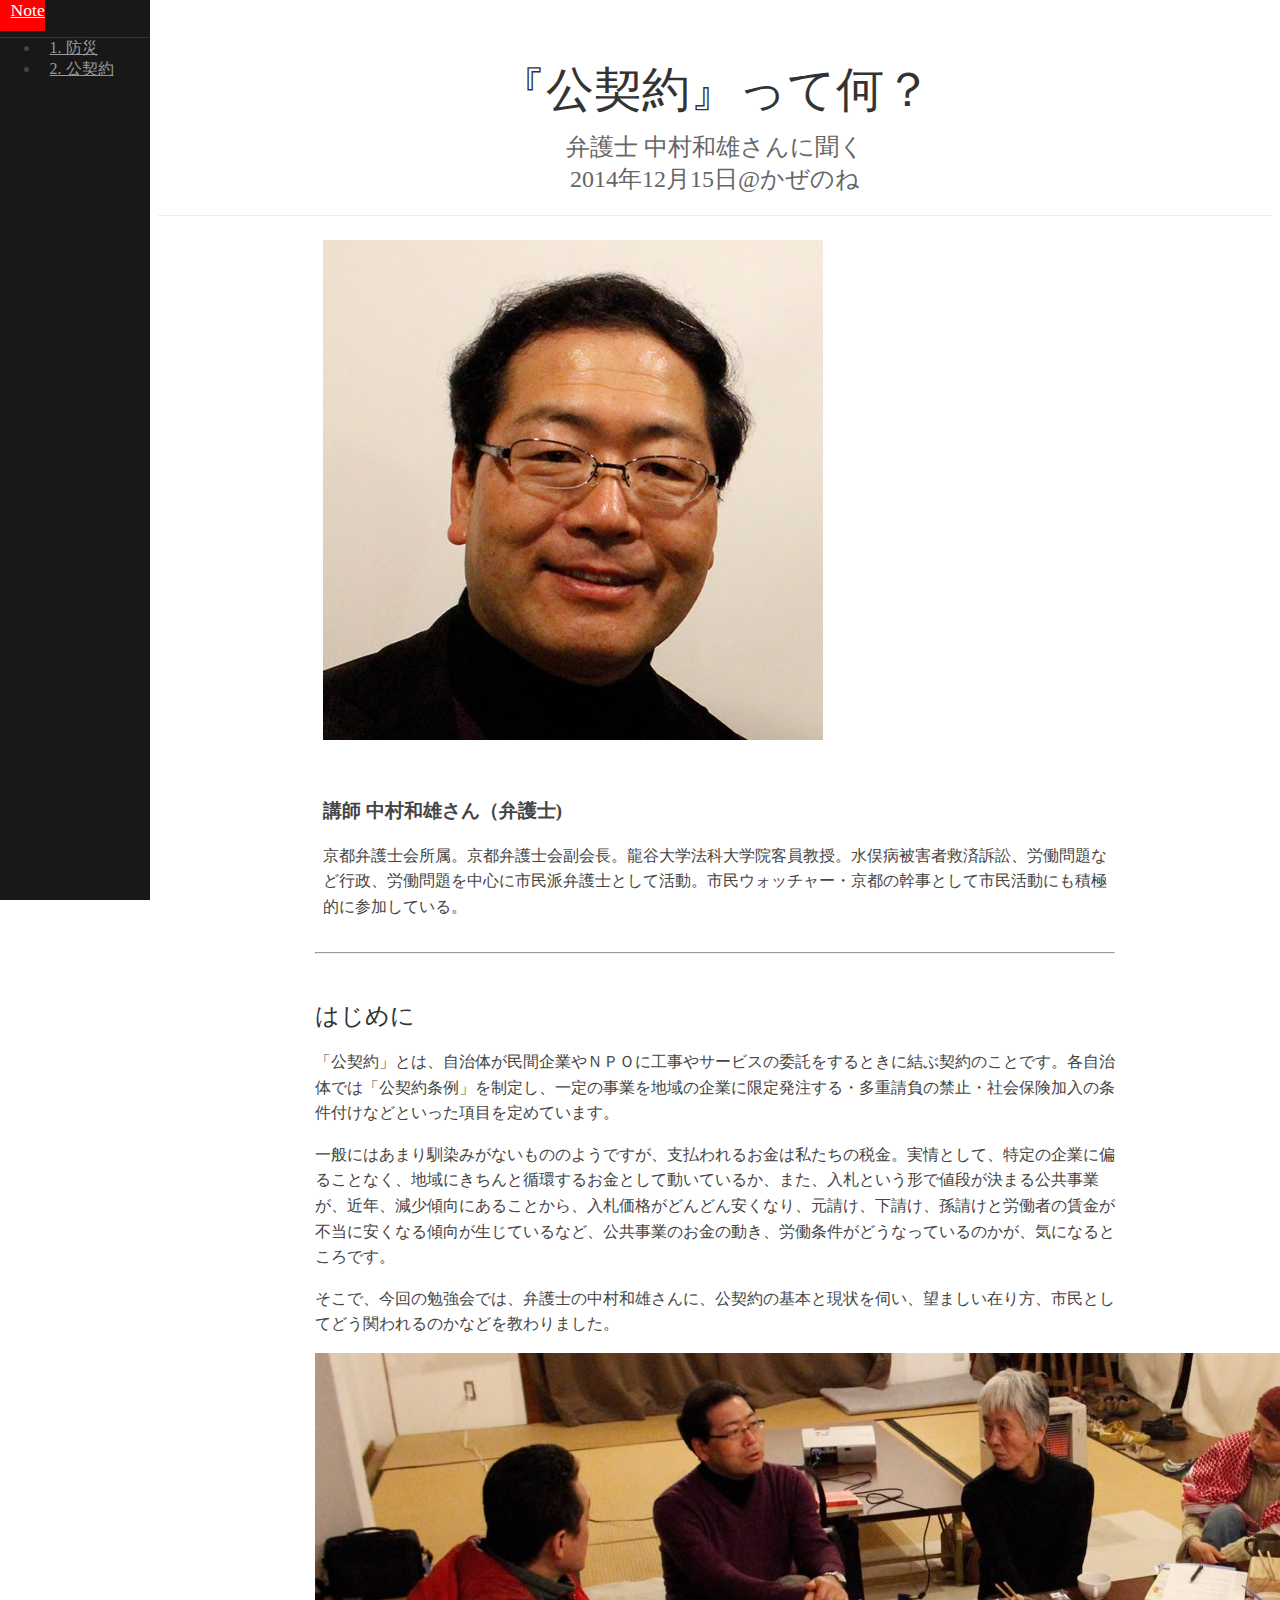
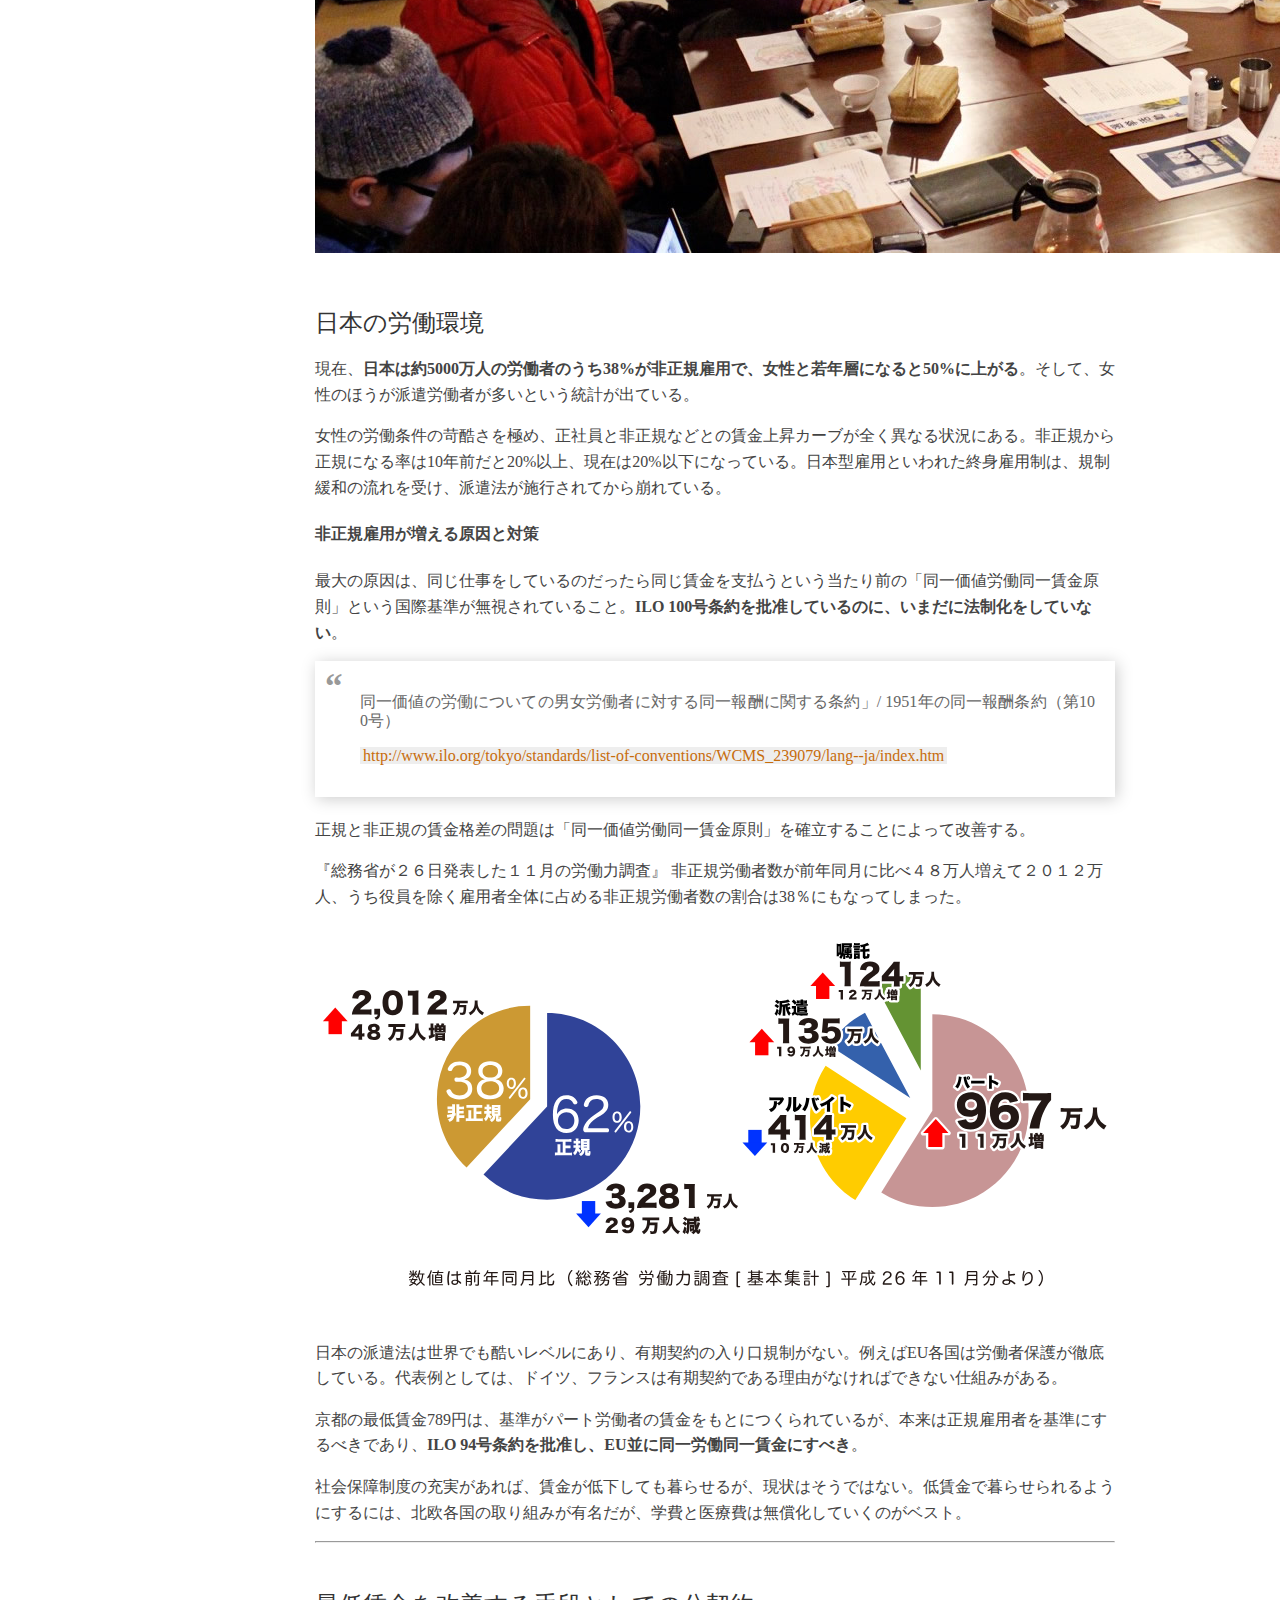
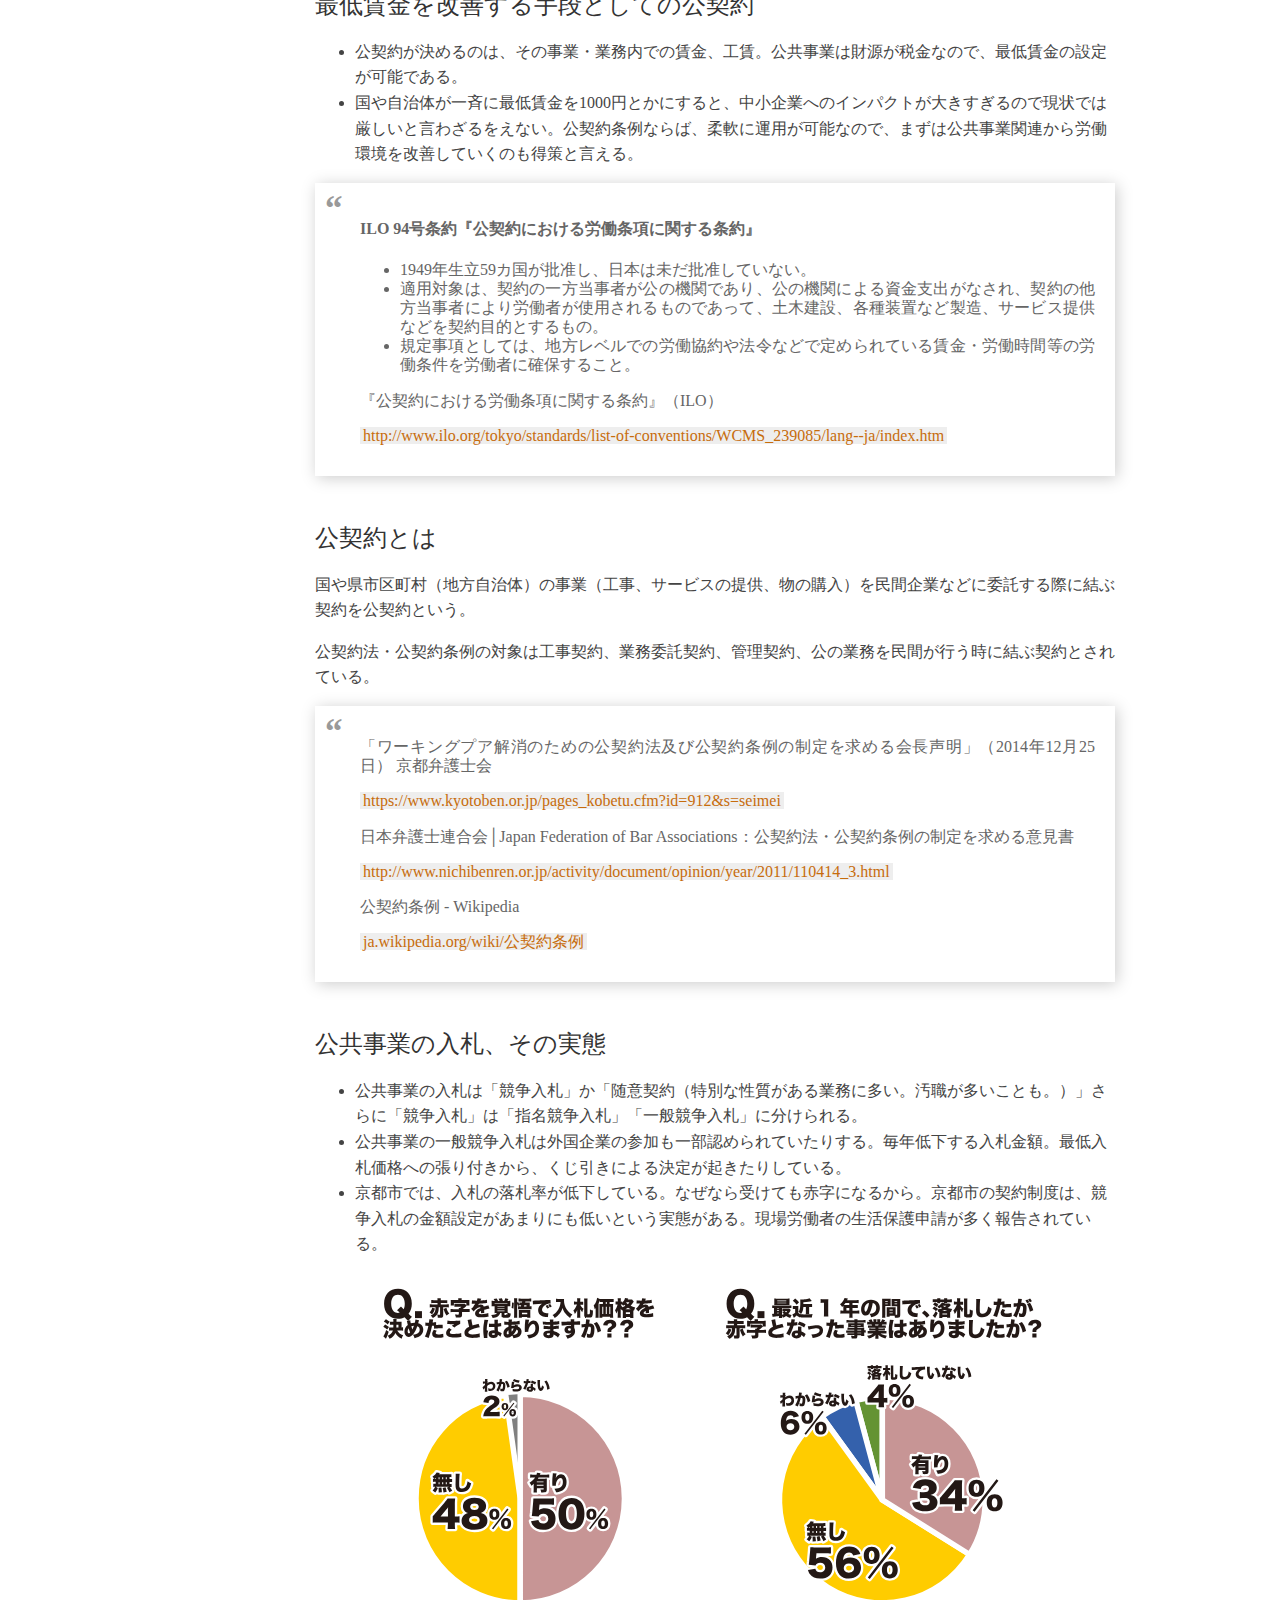
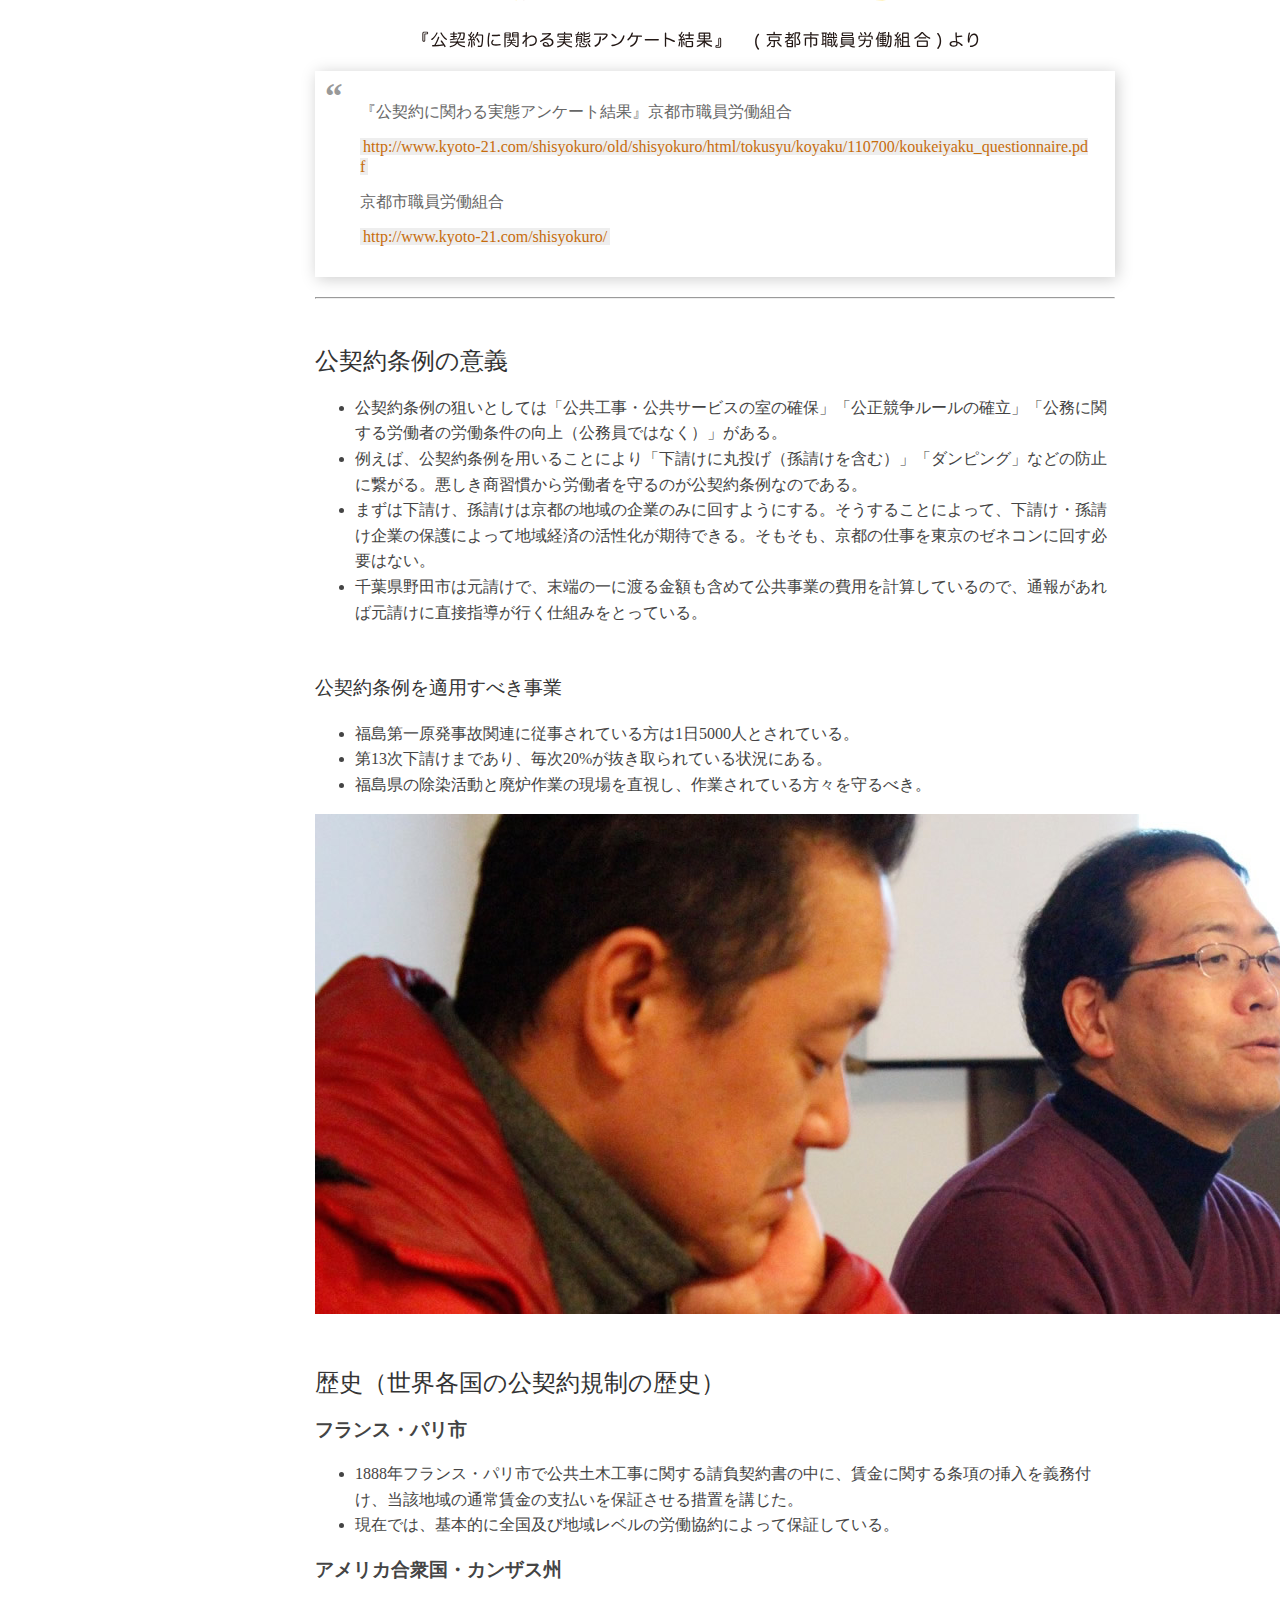
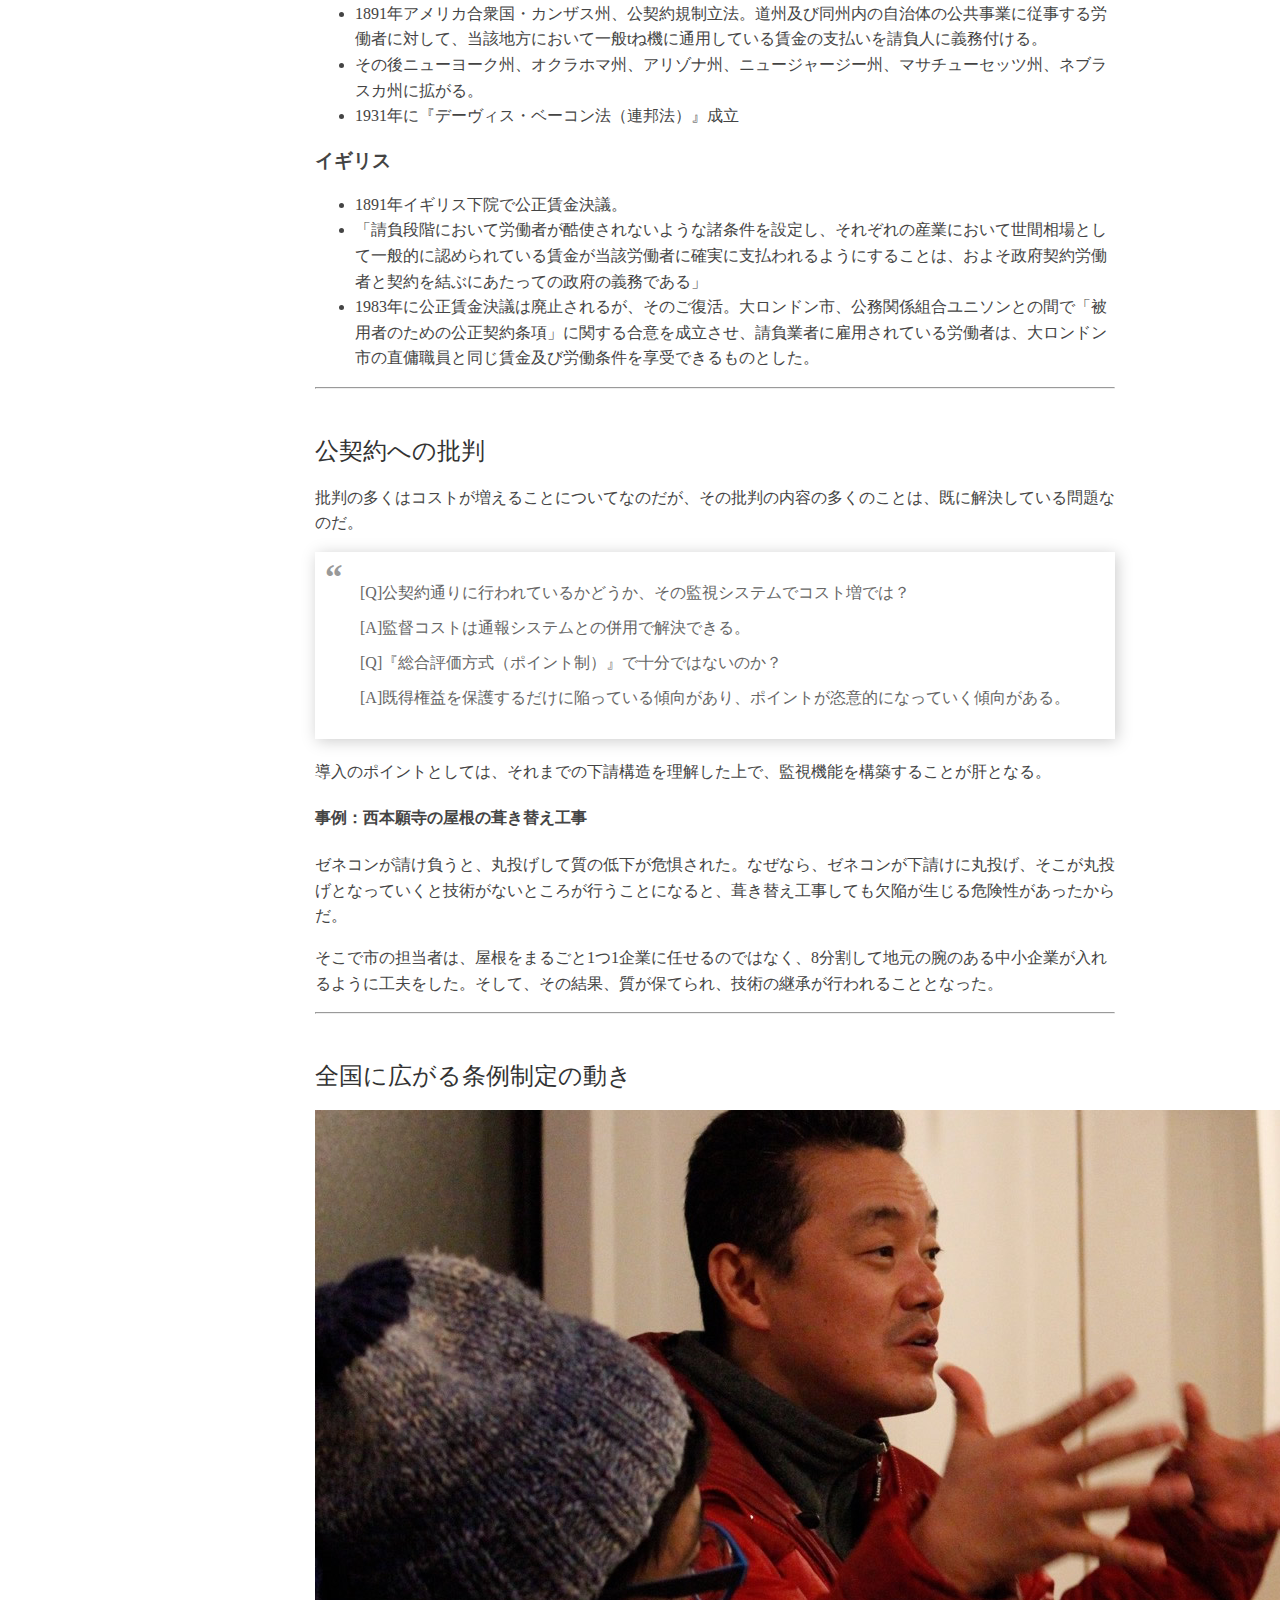
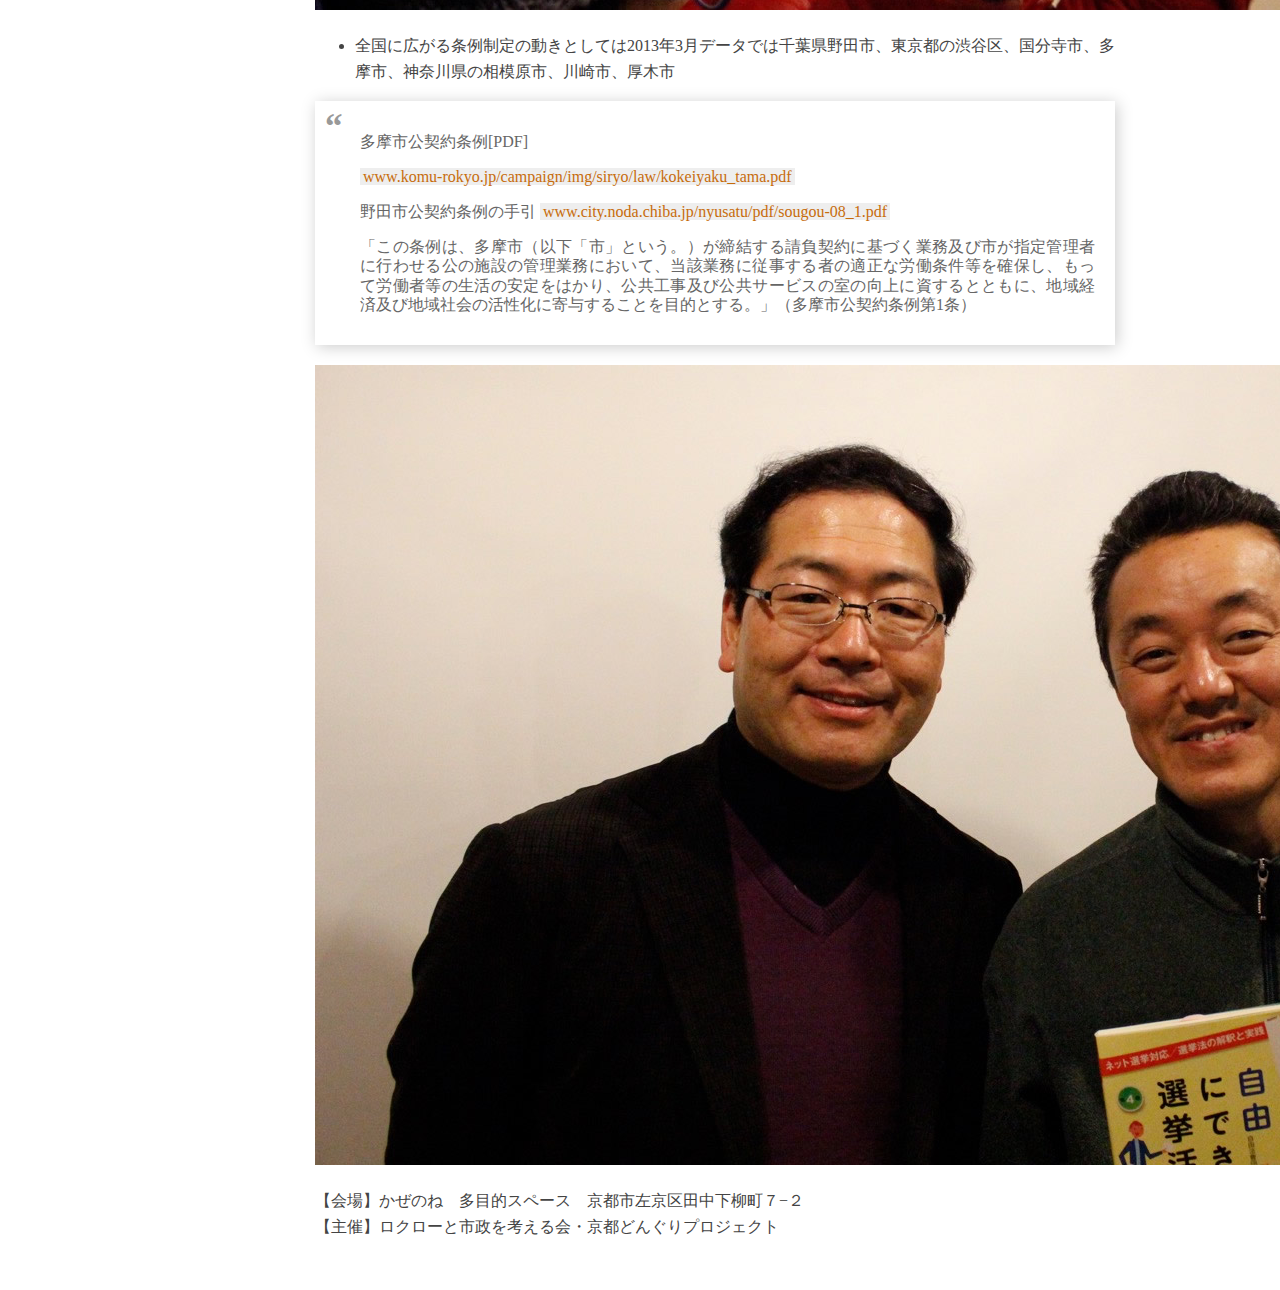
==== 9999999999999999999999999993333333333333333333333333333333333333333333333333333333333333333333333333333333333333333333333/0000000000000000000000000000000000000000000000000000000000000000000000000000000000000000000000000000000000000000000000000000/index.html @ 0624bd5e "ｆわおえいうとぉあｊふぇｋｌｗつ" ====
<!doctype html>
<html lang="en">
<head>
<meta charset="utf-8">
<meta name="viewport" content="width=device-width, initial-scale=1.0">
<meta name="robots" content="noindex,nofollow">
<meta name="keywords" content="公契約,中村和雄,かぜのね">
<meta name="description" content="今回の勉強会では、弁護士の中村和雄さんに、公契約の基本と現状を伺い、望ましい在り方、市民としてどう関われるのかなどを教わりました。">
<title>『公契約』って何？〜弁護士・中村和雄さんに聞く〜</title>
<link rel="stylesheet" href="http://yui.yahooapis.com/pure/0.5.0/pure-min.css">
<!--[if lte IE 8]>  
<link rel="stylesheet" href="css/layouts/side-menu-old-ie.css">
<![endif]-->
<!--[if gt IE 8]><!-->
<link rel="stylesheet" href="css/layouts/side-menu.css">
<!--<![endif]-->

</head>
<body>
<div id="layout">
<!-- Menu toggle -->
<a href="#menu" id="menuLink" class="menu-link">
<!-- Hamburger icon -->
<span></span>
</a>

<div id="menu">
<div class="pure-menu pure-menu-open">
<a class="pure-menu-heading" href="#">Note</a>

<ul>
<li><a href="#">1. 防災</a></li>
<li><a href="#">2. 公契約</a></li>
<!--                 
<li><a href="#">Services</a></li>
<li><a href="#">Contact</a></li>
<li class="menu-item-divided pure-menu-selected">
<a href="#">Home</a>
</li> -->

</ul>
</div>
</div>
<div id="main">
<div class="header">
<h1>『公契約』って何？</h1>
<h2>弁護士 中村和雄さんに聞く<br>
2014年12月15日@かぜのね </h2>
</div>

<div class="content">

<div class="pure-g">
<div class="pure-u-1-5">
<div class="l-box">
<p>
<img class="pure-img-responsive" src="1500/00.jpg" alt="講師 中村和雄さん（弁護士)">
</p>
</div>
</div>
<div class="pure-u-4-5">
<div class="l-box">
<h3>講師 中村和雄さん（弁護士)</h3>
<p>京都弁護士会所属。京都弁護士会副会長。龍谷大学法科大学院客員教授。水俣病被害者救済訴訟、労働問題など行政、労働問題を中心に市民派弁護士として活動。市民ウォッチャー・京都の幹事として市民活動にも積極的に参加している。</p>
</div>
</div>
</div>

<hr>
<!-- ====================================================== 
    はじめに
=========================================================== -->
<h2 class="content-subhead">はじめに</h2>

<p>「公契約」とは、自治体が民間企業やＮＰＯに工事やサービスの委託をするときに結ぶ契約のことです。各自治体では「公契約条例」を制定し、一定の事業を地域の企業に限定発注する・多重請負の禁止・社会保険加入の条件付けなどといった項目を定めています。</p>

<p>一般にはあまり馴染みがないもののようですが、支払われるお金は私たちの税金。実情として、特定の企業に偏ることなく、地域にきちんと循環するお金として動いているか、また、入札という形で値段が決まる公共事業が、近年、減少傾向にあることから、入札価格がどんどん安くなり、元請け、下請け、孫請けと労働者の賃金が不当に安くなる傾向が生じているなど、公共事業のお金の動き、労働条件がどうなっているのかが、気になるところです。</p>

<p>そこで、今回の勉強会では、弁護士の中村和雄さんに、公契約の基本と現状を伺い、望ましい在り方、市民としてどう関われるのかなどを教わりました。</p>

<!-- 画像 -->
<div class="pure-u-1">
<img class="pure-img" src="1500/09.jpg" alt="公契約の話">
</div>

<!-- ====================================================== 
    日本の労働環境
=========================================================== -->
<h2 class="content-subhead">日本の労働環境</h2>

<p>現在、<strong>日本は約5000万人の労働者のうち38%が非正規雇用で、女性と若年層になると50%に上がる</strong>。そして、女性のほうが派遣労働者が多いという統計が出ている。</p>

<p>女性の労働条件の苛酷さを極め、正社員と非正規などとの賃金上昇カーブが全く異なる状況にある。非正規から正規になる率は10年前だと20%以上、現在は20%以下になっている。日本型雇用といわれた終身雇用制は、規制緩和の流れを受け、派遣法が施行されてから崩れている。</p>

<h4>非正規雇用が増える原因と対策</h4>

<p>最大の原因は、同じ仕事をしているのだったら同じ賃金を支払うという当たり前の「同一価値労働同一賃金原則」という国際基準が無視されていること。<strong>ILO 100号条約を批准しているのに、いまだに法制化をしていない</strong>。</p>

<blockquote><p>同一価値の労働についての男女労働者に対する同一報酬に関する条約」/ 1951年の同一報酬条約（第100号）</p>

<p><a href="http://www.ilo.org/tokyo/standards/list-of-conventions/WCMS_239079/lang--ja/index.htm">http://www.ilo.org/tokyo/standards/list-of-conventions/WCMS_239079/lang--ja/index.htm</a></p></blockquote>

<p>正規と非正規の賃金格差の問題は「同一価値労働同一賃金原則」を確立することによって改善する。</p>

<p>『総務省が２６日発表した１１月の労働力調査』
非正規労働者数が前年同月に比べ４８万人増えて２０１２万人、うち役員を除く雇用者全体に占める非正規労働者数の割合は38％にもなってしまった。</p>

<div class="pure-u-1">
<img class="pure-img" src="graf.svg" alt="雇用統計">
</div>
<!-- <p>内訳</p>

<ul>
<li>パート ９６７万人（１１万人増）</li>
<li>アルバイト ４１４万人（１０万人減）</li>
<li>派遣社員 １３５万人（１９万人増）</li>
<li>契約社員 ２８９万人（１１万人増）</li>
<li>嘱託 １２４万人（１２万人増）</li>
</ul> -->

<p>日本の派遣法は世界でも酷いレベルにあり、有期契約の入り口規制がない。例えばEU各国は労働者保護が徹底している。代表例としては、ドイツ、フランスは有期契約である理由がなければできない仕組みがある。</p>

<p>京都の最低賃金789円は、基準がパート労働者の賃金をもとにつくられているが、本来は正規雇用者を基準にするべきであり、<strong>ILO 94号条約を批准し、EU並に同一労働同一賃金にすべき</strong>。</p>

<p>社会保障制度の充実があれば、賃金が低下しても暮らせるが、現状はそうではない。低賃金で暮らせられるようにするには、北欧各国の取り組みが有名だが、学費と医療費は無償化していくのがベスト。</p>

<hr />
<!-- ====================================================== 
    最低賃金を改善する手段としての公契約
=========================================================== -->
<h2 class="content-subhead">最低賃金を改善する手段としての公契約</h2>
<ul>
<li>公契約が決めるのは、その事業・業務内での賃金、工賃。公共事業は財源が税金なので、最低賃金の設定が可能である。</li>
<li>国や自治体が一斉に最低賃金を1000円とかにすると、中小企業へのインパクトが大きすぎるので現状では厳しいと言わざるをえない。公契約条例ならば、柔軟に運用が可能なので、まずは公共事業関連から労働環境を改善していくのも得策と言える。</li>
</ul>

<blockquote><h4>ILO 94号条約『公契約における労働条項に関する条約』</h4>

<ul>
<li>1949年生立59カ国が批准し、日本は未だ批准していない。</li>
<li>適用対象は、契約の一方当事者が公の機関であり、公の機関による資金支出がなされ、契約の他方当事者により労働者が使用されるものであって、土木建設、各種装置など製造、サービス提供などを契約目的とするもの。</li>
<li>規定事項としては、地方レベルでの労働協約や法令などで定められている賃金・労働時間等の労働条件を労働者に確保すること。</li>
</ul>

<p>『公契約における労働条項に関する条約』（ILO）</p>

<p><a href="http://www.ilo.org/tokyo/standards/list-of-conventions/WCMS_239085/lang--ja/index.htm">http://www.ilo.org/tokyo/standards/list-of-conventions/WCMS_239085/lang--ja/index.htm</a></p></blockquote>

<!-- 
<div class="pure-u-1">
<img class="pure-img" src="1500/05.jpg" alt="公契約の話">
</div> -->

<!-- ====================================================== 
    公契約とは
=========================================================== -->
<h2 class="content-subhead">公契約とは</h2>

<p>国や県市区町村（地方自治体）の事業（工事、サービスの提供、物の購入）を民間企業などに委託する際に結ぶ契約を公契約という。</p>

<p>公契約法・公契約条例の対象は工事契約、業務委託契約、管理契約、公の業務を民間が行う時に結ぶ契約とされている。</p>

<blockquote><p>「ワーキングプア解消のための公契約法及び公契約条例の制定を求める会長声明」（2014年12月25日） 京都弁護士会</p>

<p><a href="https://www.kyotoben.or.jp/pages_kobetu.cfm?id=912&amp;s=seimei">https://www.kyotoben.or.jp/pages_kobetu.cfm?id=912&amp;s=seimei</a></p>

<p>日本弁護士連合会│Japan Federation of Bar Associations：公契約法・公契約条例の制定を求める意見書</p>

<p><a href="http://www.nichibenren.or.jp/activity/document/opinion/year/2011/110414_3.html">http://www.nichibenren.or.jp/activity/document/opinion/year/2011/110414_3.html</a></p>

<p>公契約条例 - Wikipedia</p>

<p><a href="ja.wikipedia.org/wiki/%E5%85%AC%E5%A5%91%E7%B4%84%E6%9D%A1%E4%BE%8B">ja.wikipedia.org/wiki/公契約条例</a></p></blockquote>

<!-- ====================================================== 
    公共事業の入札、その実態
=========================================================== -->
<h2 class="content-subhead">公共事業の入札、その実態</h2>

<ul>
<li>公共事業の入札は「競争入札」か「随意契約（特別な性質がある業務に多い。汚職が多いことも。）」さらに「競争入札」は「指名競争入札」「一般競争入札」に分けられる。</li>
<li>公共事業の一般競争入札は外国企業の参加も一部認められていたりする。毎年低下する入札金額。最低入札価格への張り付きから、くじ引きによる決定が起きたりしている。</li>
<li>京都市では、入札の落札率が低下している。なぜなら受けても赤字になるから。京都市の契約制度は、競争入札の金額設定があまりにも低いという実態がある。現場労働者の生活保護申請が多く報告されている。</li>
</ul>

<div class="pure-u-1">
<img class="pure-img" src="enquete.svg" alt="『公契約に関わる実態アンケート結果』京都市職員労働組合">
</div>

<blockquote><p>『公契約に関わる実態アンケート結果』京都市職員労働組合</p>

<p><a href="http://www.kyoto-21.com/shisyokuro/old/shisyokuro/html/tokusyu/koyaku/110700/koukeiyaku_questionnaire.pdf">http://www.kyoto-21.com/shisyokuro/old/shisyokuro/html/tokusyu/koyaku/110700/koukeiyaku_questionnaire.pdf</a></p>

<p>京都市職員労働組合</p>

<p><a href="http://www.kyoto-21.com/shisyokuro/">http://www.kyoto-21.com/shisyokuro/</a></p></blockquote>
<hr>

<!-- ====================================================== 
    公契約条例の意義
=========================================================== -->
<h2 class="content-subhead">公契約条例の意義</h2>

<ul>
<li>公契約条例の狙いとしては「公共工事・公共サービスの室の確保」「公正競争ルールの確立」「公務に関する労働者の労働条件の向上（公務員ではなく）」がある。</li>
<li>例えば、公契約条例を用いることにより「下請けに丸投げ（孫請けを含む）」「ダンピング」などの防止に繋がる。悪しき商習慣から労働者を守るのが公契約条例なのである。</li>
<li>まずは下請け、孫請けは京都の地域の企業のみに回すようにする。そうすることによって、下請け・孫請け企業の保護によって地域経済の活性化が期待できる。そもそも、京都の仕事を東京のゼネコンに回す必要はない。</li>
<li>千葉県野田市は元請けで、末端の一に渡る金額も含めて公共事業の費用を計算しているので、通報があれば元請けに直接指導が行く仕組みをとっている。</li>
</ul>

<!-- 画像 -->
<!-- <div class="pure-u-1">
<img class="pure-img" src="1500/07.jpg" alt="公契約の話">
</div> -->

<!-- ====================================================== 
    公契約条例を適用すべき事業
=========================================================== -->
<h3 class="content-subhead">公契約条例を適用すべき事業</h3>
<ul>
<li>福島第一原発事故関連に従事されている方は1日5000人とされている。</li>
<li>第13次下請けまであり、毎次20%が抜き取られている状況にある。</li>
<li>福島県の除染活動と廃炉作業の現場を直視し、作業されている方々を守るべき。</li>
</ul>


<!-- 画像 -->
<div class="pure-u-1">
<img class="pure-img" src="1500/06.jpg" alt="公契約の話">
</div>

<!-- ====================================================== 
    歴史（世界各国の公契約規制の歴史）
=========================================================== -->
<h2 class="content-subhead">歴史（世界各国の公契約規制の歴史）</h2>

<h3>フランス・パリ市</h3>

<ul>
<li>1888年フランス・パリ市で公共土木工事に関する請負契約書の中に、賃金に関する条項の挿入を義務付け、当該地域の通常賃金の支払いを保証させる措置を講じた。</li>
<li>現在では、基本的に全国及び地域レベルの労働協約によって保証している。</li>
</ul>


<h3>アメリカ合衆国・カンザス州</h3>

<ul>
<li>1891年アメリカ合衆国・カンザス州、公契約規制立法。道州及び同州内の自治体の公共事業に従事する労働者に対して、当該地方において一般tね機に通用している賃金の支払いを請負人に義務付ける。</li>
<li>その後ニューヨーク州、オクラホマ州、アリゾナ州、ニュージャージー州、マサチューセッツ州、ネブラスカ州に拡がる。</li>
<li>1931年に『デーヴィス・ベーコン法（連邦法）』成立</li>
</ul>


<h3>イギリス</h3>

<ul>
<li>1891年イギリス下院で公正賃金決議。</li>
<li>「請負段階において労働者が酷使されないような諸条件を設定し、それぞれの産業において世間相場として一般的に認められている賃金が当該労働者に確実に支払われるようにすることは、およそ政府契約労働者と契約を結ぶにあたっての政府の義務である」</li>
<li>1983年に公正賃金決議は廃止されるが、そのご復活。大ロンドン市、公務関係組合ユニソンとの間で「被用者のための公正契約条項」に関する合意を成立させ、請負業者に雇用されている労働者は、大ロンドン市の直傭職員と同じ賃金及び労働条件を享受できるものとした。</li>
</ul>


<hr>

<!-- ====================================================== 
    公契約への批判
=========================================================== -->
<h2 class="content-subhead">公契約への批判</h2>
<p>批判の多くはコストが増えることについてなのだが、その批判の内容の多くのことは、既に解決している問題なのだ。</p>

<blockquote><p>[Q]公契約通りに行われているかどうか、その監視システムでコスト増では？</p>
<p>[A]監督コストは通報システムとの併用で解決できる。</p>

<p>[Q]『総合評価方式（ポイント制）』で十分ではないのか？</p>
<p>[A]既得権益を保護するだけに陥っている傾向があり、ポイントが恣意的になっていく傾向がある。</p></blockquote>

<p>導入のポイントとしては、それまでの下請構造を理解した上で、監視機能を構築することが肝となる。</p>

<h4>事例：西本願寺の屋根の葺き替え工事</h4>

<p>ゼネコンが請け負うと、丸投げして質の低下が危惧された。なぜなら、ゼネコンが下請けに丸投げ、そこが丸投げとなっていくと技術がないところが行うことになると、葺き替え工事しても欠陥が生じる危険性があったからだ。</p>

<p>そこで市の担当者は、屋根をまるごと1つ1企業に任せるのではなく、8分割して地元の腕のある中小企業が入れるように工夫をした。そして、その結果、質が保てられ、技術の継承が行われることとなった。</p>

<hr>

<!-- ====================================================== 
    全国に広がる条例制定の動き
=========================================================== -->
<h2 class="content-subhead">全国に広がる条例制定の動き</h2>

<!-- 画像 -->
<div class="pure-u-1">
<img class="pure-img" src="1500/08.jpg" alt="公契約の話">
</div>

<ul>
<li>全国に広がる条例制定の動きとしては2013年3月データでは千葉県野田市、東京都の渋谷区、国分寺市、多摩市、神奈川県の相模原市、川崎市、厚木市</li>
</ul>

<blockquote><p>多摩市公契約条例[PDF]</p>

<p><a href="www.komu-rokyo.jp/campaign/img/siryo/law/kokeiyaku_tama.pdf">www.komu-rokyo.jp/campaign/img/siryo/law/kokeiyaku_tama.pdf</a></p>

<p>野田市公契約条例の手引
<a href="www.city.noda.chiba.jp/nyusatu/pdf/sougou-08_1.pdf">www.city.noda.chiba.jp/nyusatu/pdf/sougou-08_1.pdf</a></p>

<p>「この条例は、多摩市（以下「市」という。）が締結する請負契約に基づく業務及び市が指定管理者に行わせる公の施設の管理業務において、当該業務に従事する者の適正な労働条件等を確保し、もって労働者等の生活の安定をはかり、公共工事及び公共サービスの室の向上に資するとともに、地域経済及び地域社会の活性化に寄与することを目的とする。」（多摩市公契約条例第1条）</p></blockquote>


<!-- 画像 -->
<div class="pure-u-1">
<img class="pure-img" src="1500/11.jpg" alt="公契約の話">
</div>

<p>
【会場】かぜのね　多目的スペース　京都市左京区田中下柳町７−２<br>
【主催】ロクローと市政を考える会・京都どんぐりプロジェクト
</p>

</div>
<!-- <div class="pure-g">
<div class="pure-u-1-4">
<img class="pure-img-responsive" src="http://farm3.staticflickr.com/2875/9069037713_1752f5daeb.jpg" alt="Peyto Lake">
</div>
<div class="pure-u-1-4">
<img class="pure-img-responsive" src="http://farm3.staticflickr.com/2813/9069585985_80da8db54f.jpg" alt="Train">
</div>
<div class="pure-u-1-4">
<img class="pure-img-responsive" src="http://farm6.staticflickr.com/5456/9121446012_c1640e42d0.jpg" alt="T-Shirt Store">
</div>
<div class="pure-u-1-4">
<img class="pure-img-responsive" src="http://farm8.staticflickr.com/7357/9086701425_fda3024927.jpg" alt="Mountain">
</div>
</div> -->


<div id="map"></div>

</div>
</div>
<script src="js/ui.js"></script>
</body>
</html>
---- 9999999999999999999999999993333333333333333333333333333333333333333333333333333333333333333333333333333333333333333333333/0000000000000000000000000000000000000000000000000000000000000000000000000000000000000000000000000000000000000000000000000000/css/layouts/side-menu-old-ie.css ----
body {
    color: #777;
}

.pure-img-responsive {
    max-width: 100%;
    height: auto;
}

/*
Add transition to containers so they can push in and out.
*/

#layout,
#menu,
.menu-link {
    -webkit-transition: all 0.2s ease-out;
    -moz-transition: all 0.2s ease-out;
    -ms-transition: all 0.2s ease-out;
    -o-transition: all 0.2s ease-out;
    transition: all 0.2s ease-out;
}

/*
This is the parent `<div>` that contains the menu and the content area.
*/

#layout {
    position: relative;
    padding-left: 0;
}

#layout.active {
    position: relative;
    left: 150px;
}

#layout.active #menu {
    left: 150px;
    width: 150px;
}

#layout.active .menu-link {
    left: 150px;
}

/*
The content `<div>` is where all your content goes.
*/

.content {
    margin: 0 auto;
    padding: 0 2em;
    max-width: 800px;
    margin-bottom: 50px;
    line-height: 1.6em;
}

.header {
    margin: 0;
    color: #333;
    text-align: center;
    padding: 2.5em 2em 0;
    border-bottom: 1px solid #eee;
}

.header h1 {
    margin: 0.2em 0;
    font-size: 3em;
    font-weight: 300;
}

.header h2 {
    font-weight: 300;
    color: #ccc;
    padding: 0;
    margin-top: 0;
}

.content-subhead {
    margin: 50px 0 20px 0;
    font-weight: 300;
    color: #888;
}

/*
The `#menu` `<div>` is the parent `<div>` that contains the `.pure-menu` that
appears on the left side of the page.
*/

#menu {
    margin-left: -150px;
    /* "#menu" width */
    width: 150px;
    position: fixed;
    top: 0;
    left: 0;
    bottom: 0;
    z-index: 1000;
    /* so the menu or its navicon stays above all content */
    background: #191818;
    overflow-y: auto;
    -webkit-overflow-scrolling: touch;
}

/*
    All anchors inside the menu should be styled like this.
    */

#menu a {
    color: #999;
    border: none;
    padding: 0.6em 0 0.6em 0.6em;
}

/*
    Remove all background/borders, since we are applying them to #menu.
    */

#menu .pure-menu,
#menu .pure-menu ul {
    border: none;
    background: transparent;
}

/*
    Add that light border to separate items into groups.
    */

#menu .pure-menu ul,
#menu .pure-menu .menu-item-divided {
    border-top: 1px solid #333;
}

/*
        Change color of the anchor links on hover/focus.
        */

#menu .pure-menu li a:hover,
#menu .pure-menu li a:focus {
    background: #333;
}

/*
    This styles the selected menu item `<li>`.
    */

#menu .pure-menu-selected,
#menu .pure-menu-heading {
    background: #1f8dd6;
}

/*
        This styles a link within a selected menu item `<li>`.
        */

#menu .pure-menu-selected a {
    color: #fff;
}

/*
    This styles the menu heading.
    */

#menu .pure-menu-heading {
    font-size: 110%;
    color: #fff;
    margin: 0;
}

/* -- Dynamic Button For Responsive Menu -------------------------------------*/

/*
The button to open/close the Menu is custom-made and not part of Pure. Here's
how it works:
*/

/*
`.menu-link` represents the responsive menu toggle that shows/hides on
small screens.
*/

.menu-link {
    position: fixed;
    display: block;
    /* show this only on small screens */
    top: 0;
    left: 0;
    /* "#menu width" */
    background: #000;
    background: rgba(0,0,0,0.7);
    font-size: 10px;
    /* change this value to increase/decrease button size */
    z-index: 10;
    width: 2em;
    height: auto;
    padding: 2.1em 1.6em;
}

.menu-link:hover,
.menu-link:focus {
    background: #000;
}

.menu-link span {
    position: relative;
    display: block;
}

.menu-link span,
.menu-link span:before,
.menu-link span:after {
    background-color: #fff;
    width: 100%;
    height: 0.2em;
}

.menu-link span:before,
.menu-link span:after {
    position: absolute;
    margin-top: -0.6em;
    content: " ";
}

.menu-link span:after {
    margin-top: 0.6em;
}

/* -- Responsive Styles (Media Queries) ------------------------------------- */

/*
Hides the menu at `48em`, but modify this based on your app's needs.
*/

.header,
.content {
    padding-left: 2em;
    padding-right: 2em;
}

#layout {
    padding-left: 150px;
    /* left col width "#menu" */
    left: 0;
}

#menu {
    left: 150px;
}

.menu-link {
    position: fixed;
    left: 150px;
    display: none;
}

#layout.active .menu-link {
    left: 150px;
}
---- 9999999999999999999999999993333333333333333333333333333333333333333333333333333333333333333333333333333333333333333333333/0000000000000000000000000000000000000000000000000000000000000000000000000000000000000000000000000000000000000000000000000000/css/layouts/side-menu.css ----
body {
    color: #444;
}

.pure-img-responsive {
    max-width: 100%;
    height: auto;
}

/*
Add transition to containers so they can push in and out.
*/
#layout,
#menu,
.menu-link {
    -webkit-transition: all 0.2s ease-out;
    -moz-transition: all 0.2s ease-out;
    -ms-transition: all 0.2s ease-out;
    -o-transition: all 0.2s ease-out;
    transition: all 0.2s ease-out;
}

/*
This is the parent `<div>` that contains the menu and the content area.
*/
#layout {
    position: relative;
    padding-left: 0;
}
    #layout.active {
        position: relative;
        left: 150px;
    }
        #layout.active #menu {
            left: 150px;
            width: 150px;
        }

        #layout.active .menu-link {
            left: 150px;
        }
/*
The content `<div>` is where all your content goes.
*/
.content {
    margin: 0 auto;
    padding: 0 2em;
    max-width: 800px;
    margin-bottom: 50px;
    line-height: 1.6em;
}

.header {
     margin: 0;
     color: #333;
     text-align: center;
     padding: 2.5em 2em 0;
     border-bottom: 1px solid #eee;
 }
    .header h1 {
        margin: 0.2em 0;
        font-size: 3em;
        font-weight: 300;
    }
     .header h2 {
        font-weight: 300;
        color: #666;
        padding: 0;
        margin-top: 0;
    }

.content-subhead {
    margin: 50px 0 20px 0;
    font-weight: 300;
    color: #333;
}



/*
The `#menu` `<div>` is the parent `<div>` that contains the `.pure-menu` that
appears on the left side of the page.
*/

#menu {
    margin-left: -150px; /* "#menu" width */
    width: 150px;
    position: fixed;
    top: 0;
    left: 0;
    bottom: 0;
    z-index: 1000; /* so the menu or its navicon stays above all content */
    background: #191818;
    overflow-y: auto;
    -webkit-overflow-scrolling: touch;
}
    /*
    All anchors inside the menu should be styled like this.
    */
    #menu a {
        color: #999;
        border: none;
        padding: 0.6em 0 0.6em 0.6em;
    }

    /*
    Remove all background/borders, since we are applying them to #menu.
    */
     #menu .pure-menu,
     #menu .pure-menu ul {
        border: none;
        background: transparent;
    }

    /*
    Add that light border to separate items into groups.
    */
    #menu .pure-menu ul,
    #menu .pure-menu .menu-item-divided {
        border-top: 1px solid #333;
    }
        /*
        Change color of the anchor links on hover/focus.
        */
        #menu .pure-menu li a:hover,
        #menu .pure-menu li a:focus {
            background: #333;
        }

    /*
    This styles the selected menu item `<li>`.
    */
    #menu .pure-menu-selected,
    #menu .pure-menu-heading {
        background: red;
    }
        /*
        This styles a link within a selected menu item `<li>`.
        */
        #menu .pure-menu-selected a {
            color: #fff;
        }

    /*
    This styles the menu heading.
    */
    #menu .pure-menu-heading {
        font-size: 110%;
        color: #fff;
        margin: 0;
    }

/* -- Dynamic Button For Responsive Menu -------------------------------------*/

/*
The button to open/close the Menu is custom-made and not part of Pure. Here's
how it works:
*/

/*
`.menu-link` represents the responsive menu toggle that shows/hides on
small screens.
*/
.menu-link {
    position: fixed;
    display: block; /* show this only on small screens */
    top: 0;
    left: 0; /* "#menu width" */
    background: #000;
    background: rgba(0,0,0,0.7);
    font-size: 10px; /* change this value to increase/decrease button size */
    z-index: 10;
    width: 2em;
    height: auto;
    padding: 2.1em 1.6em;
}

    .menu-link:hover,
    .menu-link:focus {
        background: #000;
    }

    .menu-link span {
        position: relative;
        display: block;
    }

    .menu-link span,
    .menu-link span:before,
    .menu-link span:after {
        background-color: #fff;
        width: 100%;
        height: 0.2em;
    }

        .menu-link span:before,
        .menu-link span:after {
            position: absolute;
            margin-top: -0.6em;
            content: " ";
        }

        .menu-link span:after {
            margin-top: 0.6em;
        }

    .content .content-quote {
        font-family: "Georgia", serif;
        color: #666;
        font-style: italic;
        line-height: 1.8;
        border-left: 5px solid #ddd;
        padding-left: 1.5em;
        font-size: 130%
    }
/* -- Responsive Styles (Media Queries) ------------------------------------- */

/*
Hides the menu at `48em`, but modify this based on your app's needs.
*/
@media (min-width: 48em) {

    .header,
    .content {
        padding-left: 2em;
        padding-right: 2em;
    }

    #layout {
        padding-left: 150px; /* left col width "#menu" */
        left: 0;
    }
    #menu {
        left: 150px;
    }

    .menu-link {
        position: fixed;
        left: 150px;
        display: none;
    }

    #layout.active .menu-link {
        left: 150px;
    }
}

.l-box{
  padding: .5em;
}
blockquote{
  display:block;
  background: #fff;
  padding: 15px 20px 15px 45px;
  margin: 0 0 20px;
  position: relative;
  word-break: break-all;
  
  /*Font*/
  font-family: Georgia, serif;
  font-size: 16px;
  line-height: 1.2;
  color: #666;
  text-align: justify;
  
  /*Borders - (Optional)*/
/*  border-left: 5px solid #c76c0c;
  border-right: 2px solid #c76c0c;*/
  
  /*Box Shadow - (Optional)*/
  -moz-box-shadow: 2px 2px 15px #ccc;
  -webkit-box-shadow: 2px 2px 15px #ccc;
  box-shadow: 2px 2px 15px #ccc;
}

blockquote::before{
  content: "\201C"; /*Unicode for Left Double Quote*/
  
  /*Font*/
  font-family: Georgia, serif;
  font-size: 35px;
  font-weight: bold;
  color: #999;
  
  /*Positioning*/
  position: absolute;
  left: 10px;
  top:5px;
}

blockquote::after{
  /*Reset to make sure*/
  content: "";
}

blockquote a{
  text-decoration: none;
  background: #eee;
  cursor: pointer;
  padding: 0 3px;
  color: #c76c0c;
}

blockquote a:hover{
 color: #666;
}

blockquote em{
  font-style: italic;
}
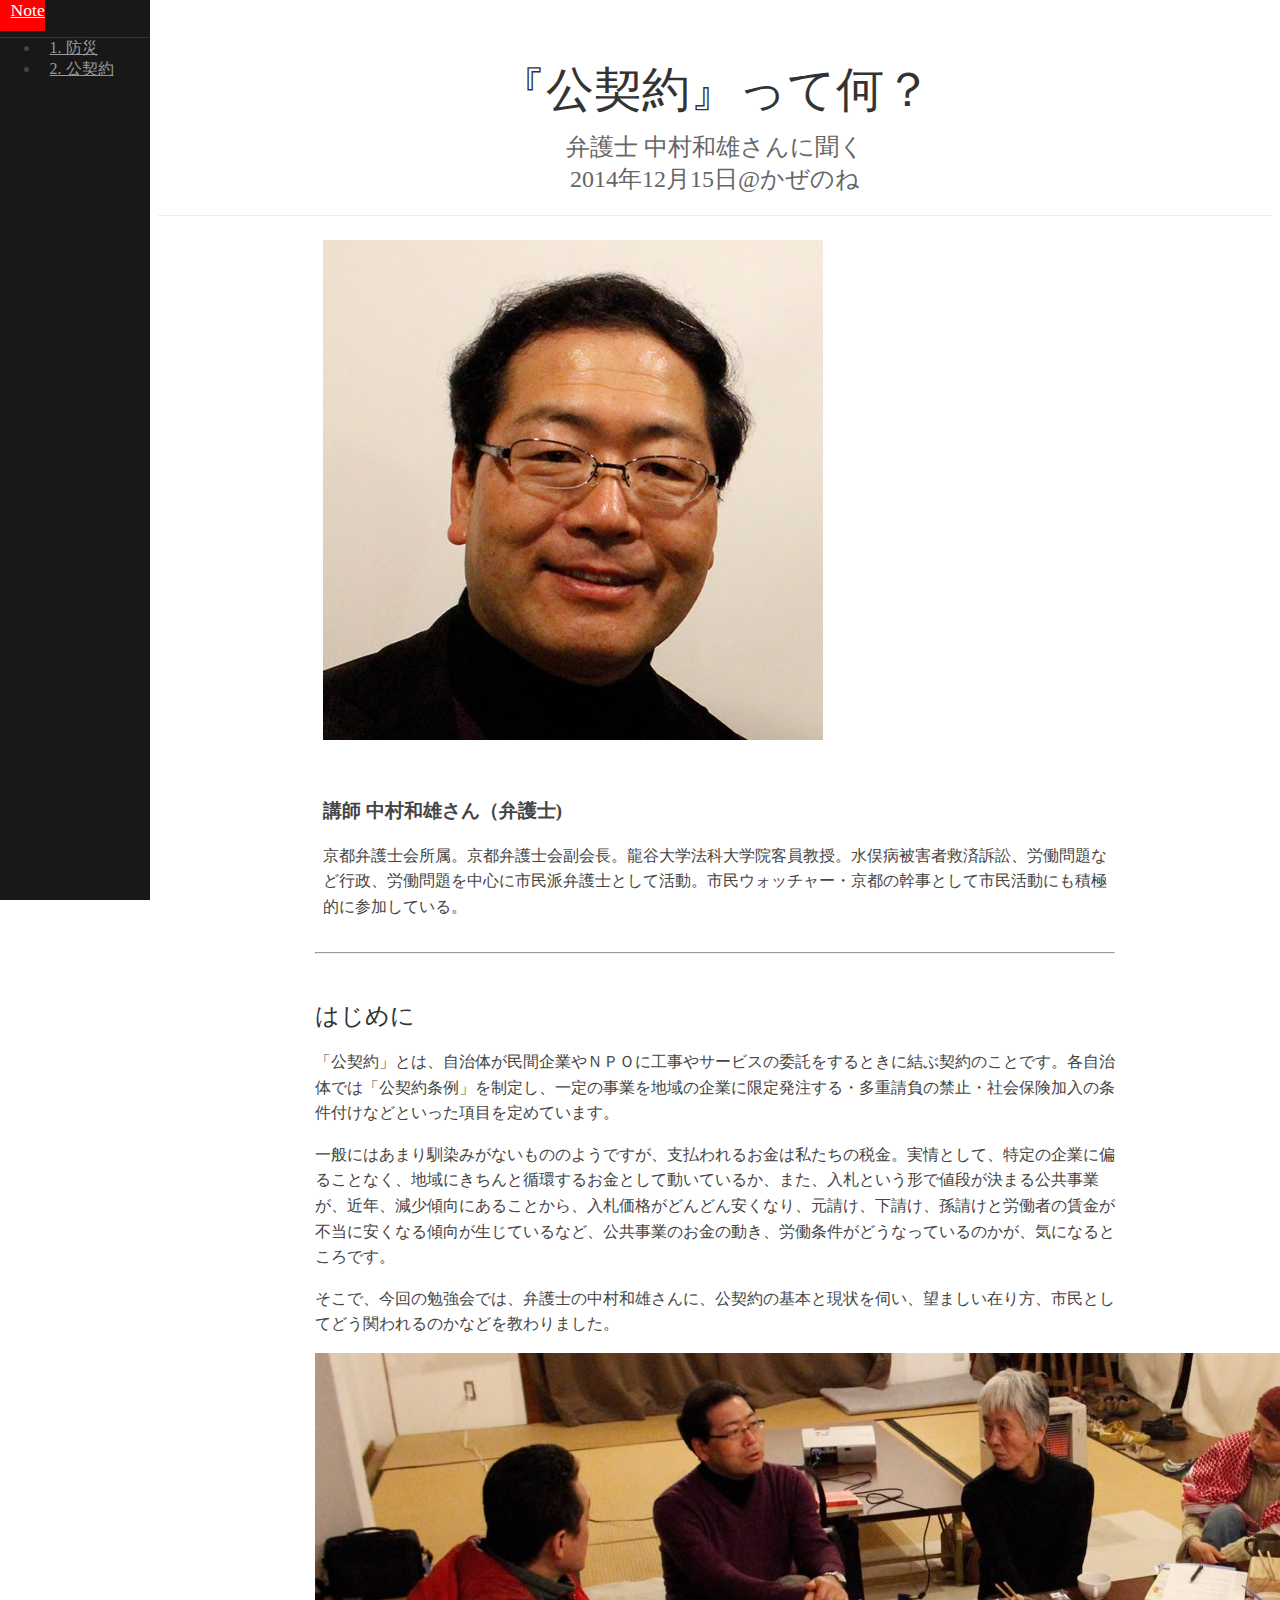
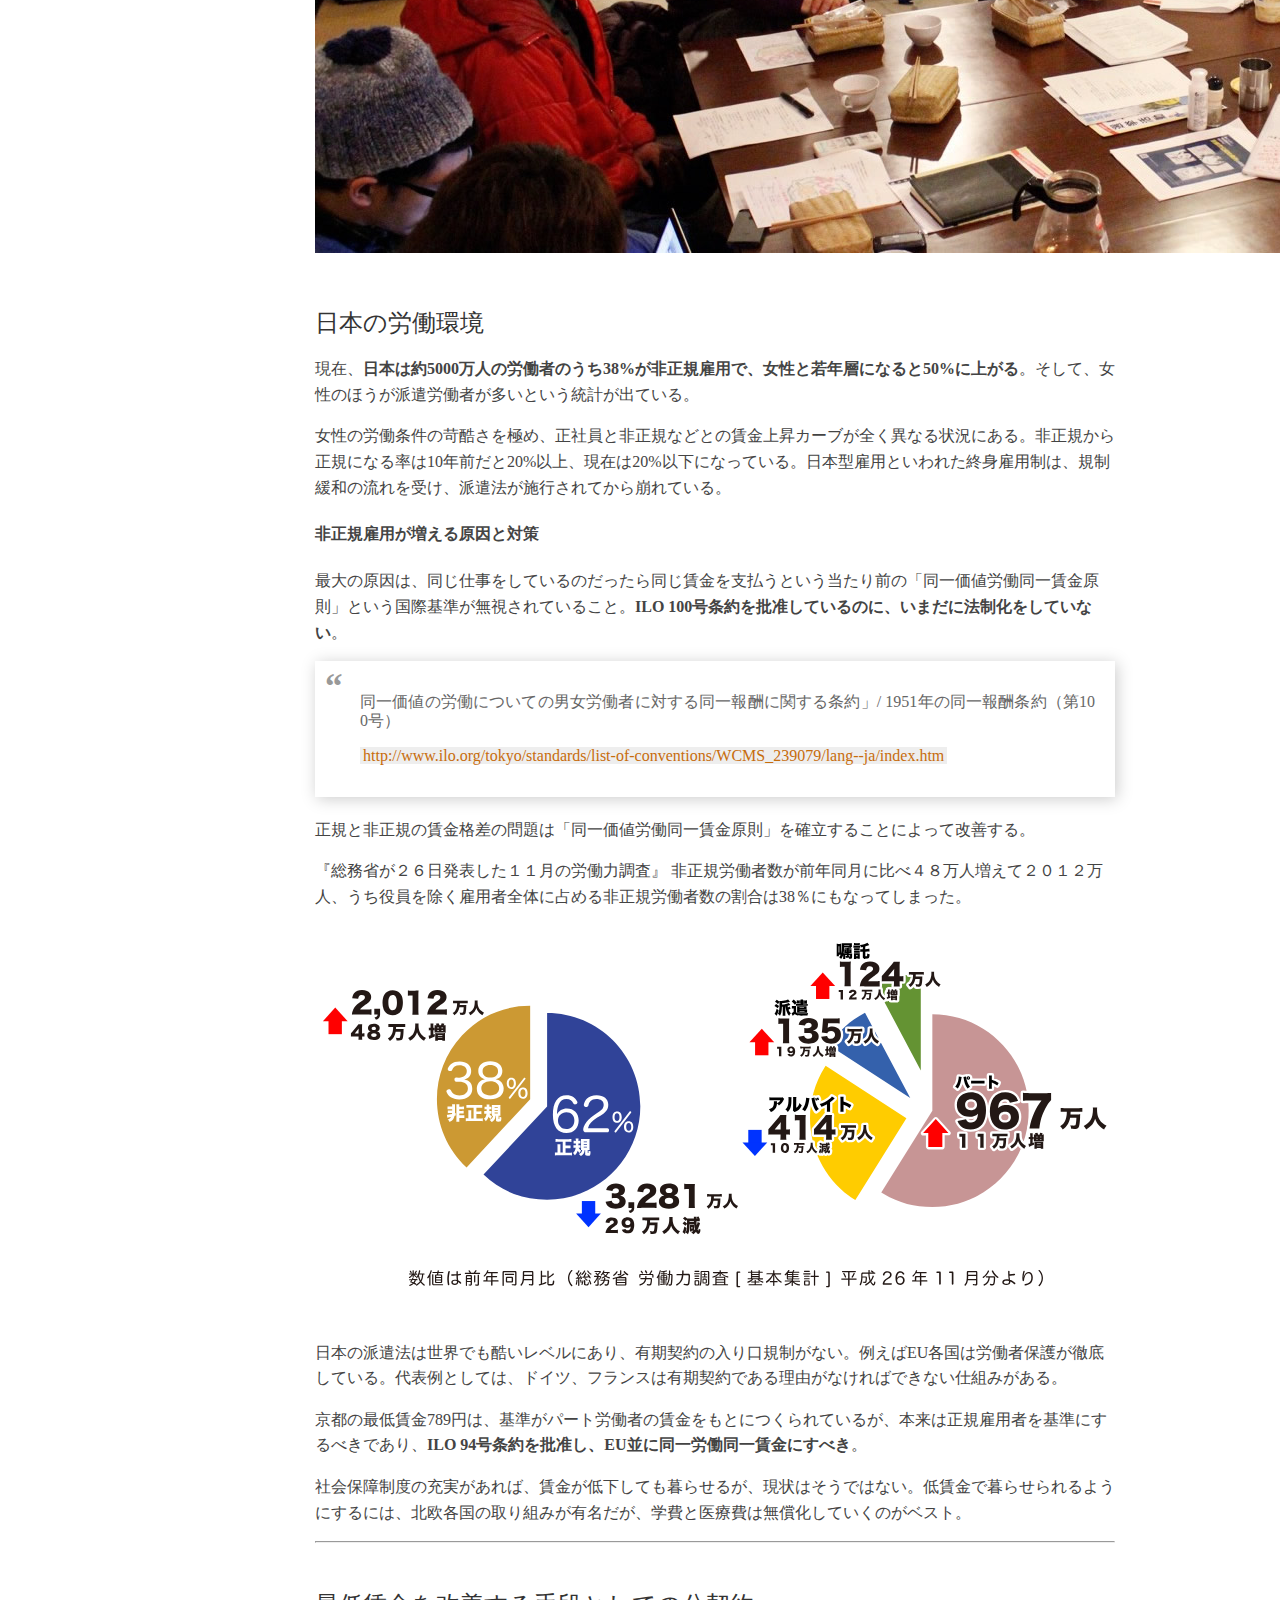
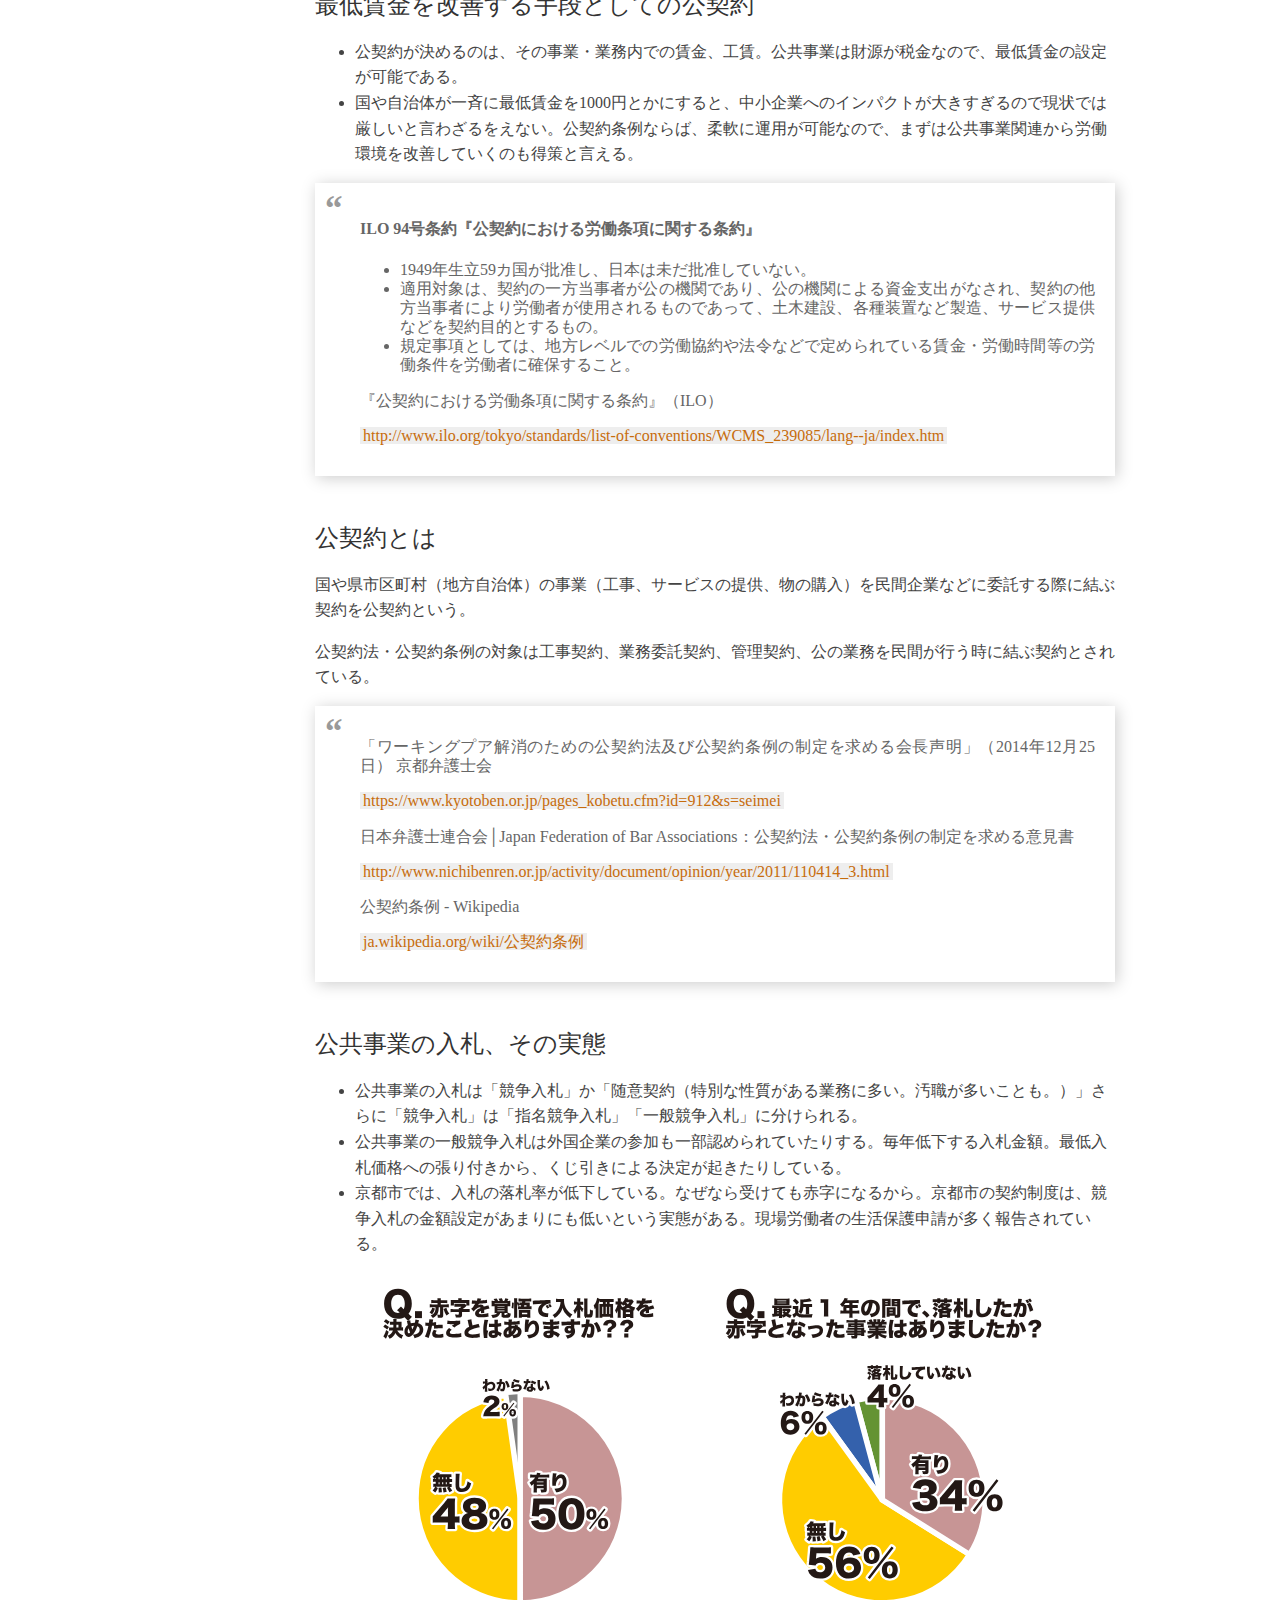
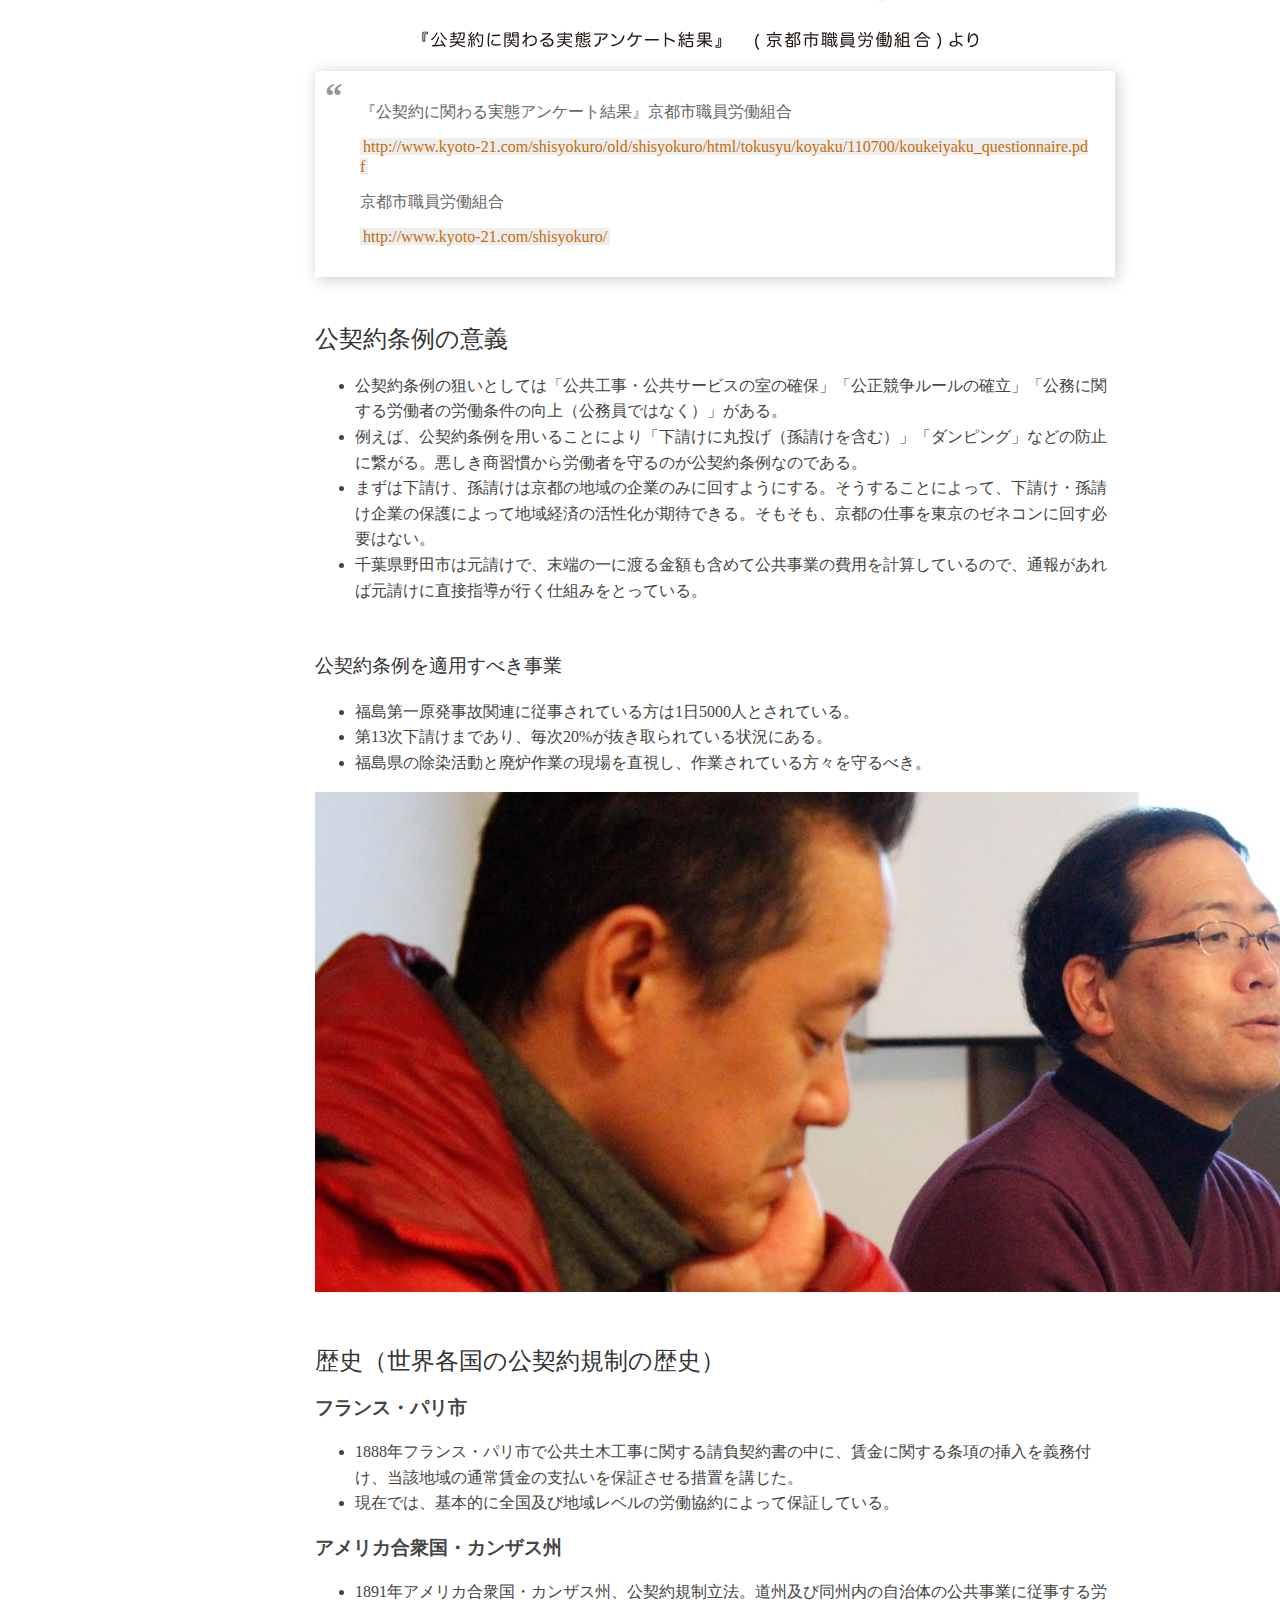
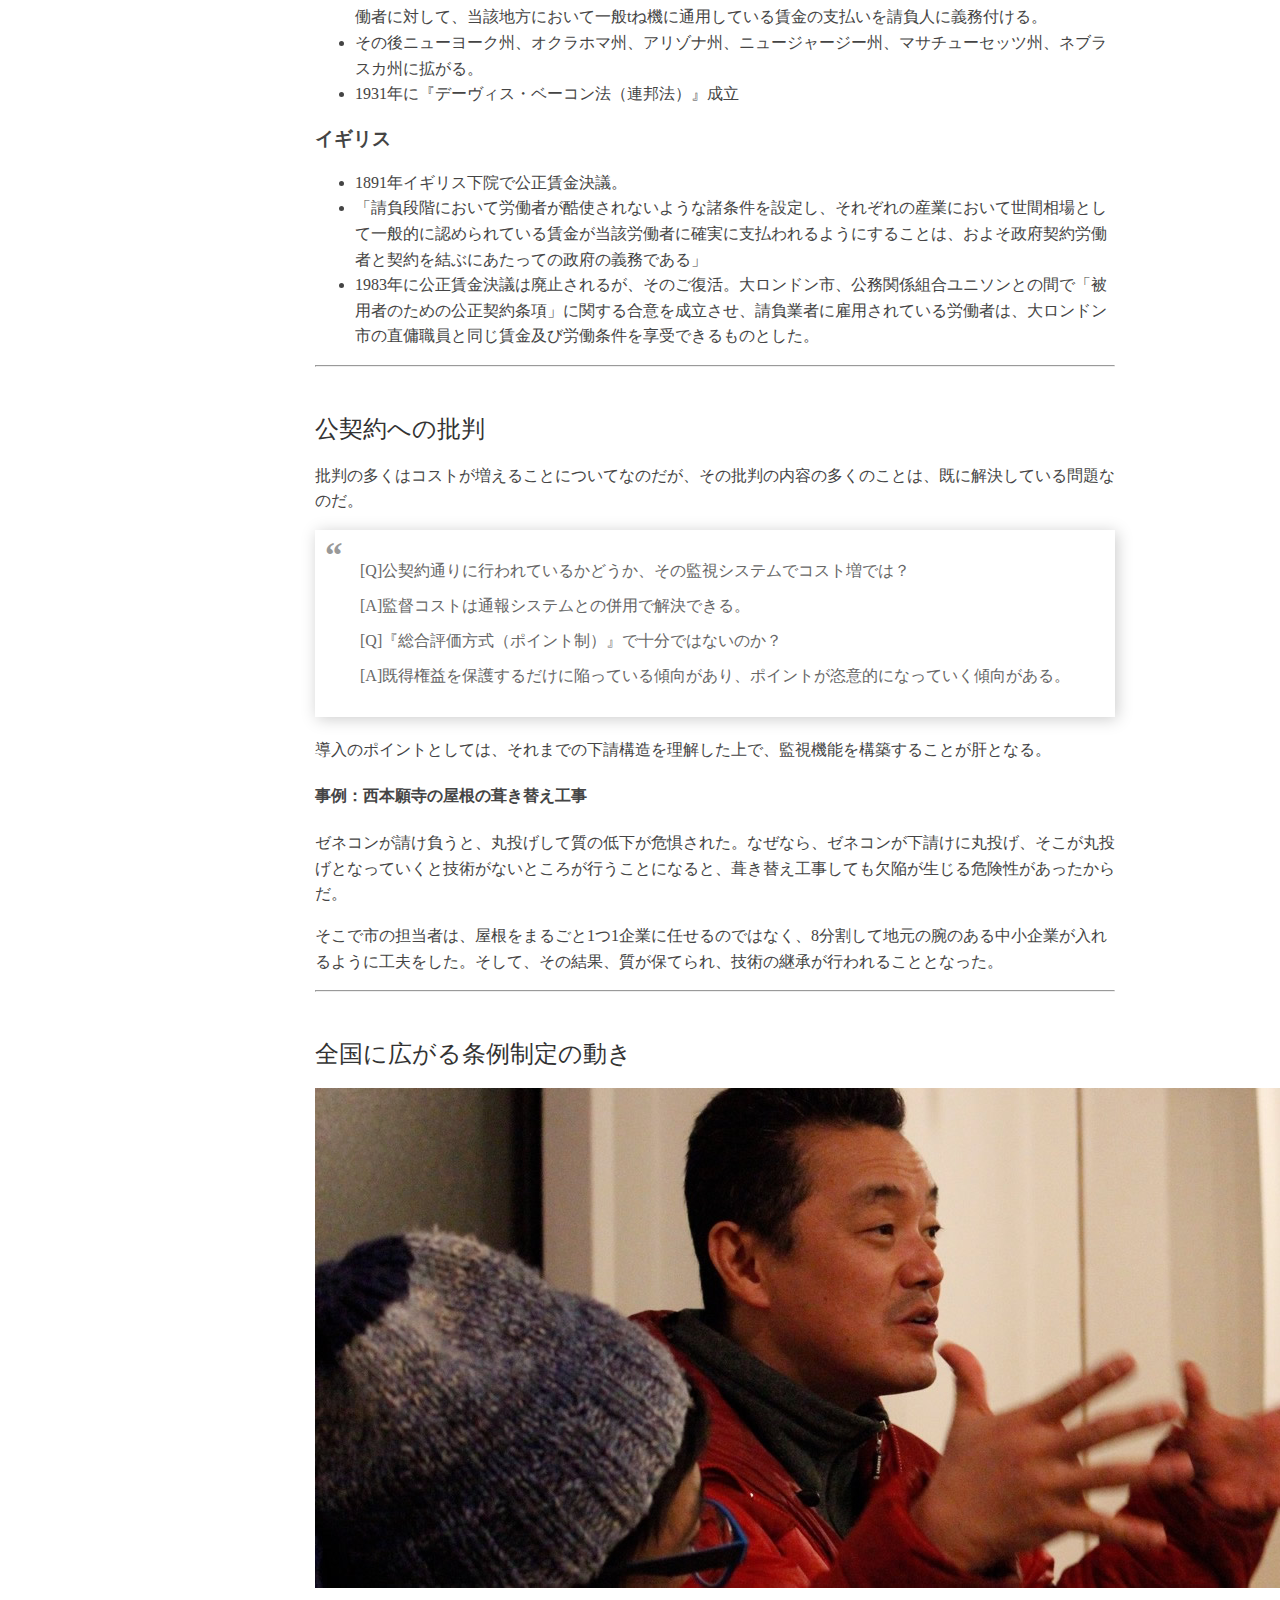
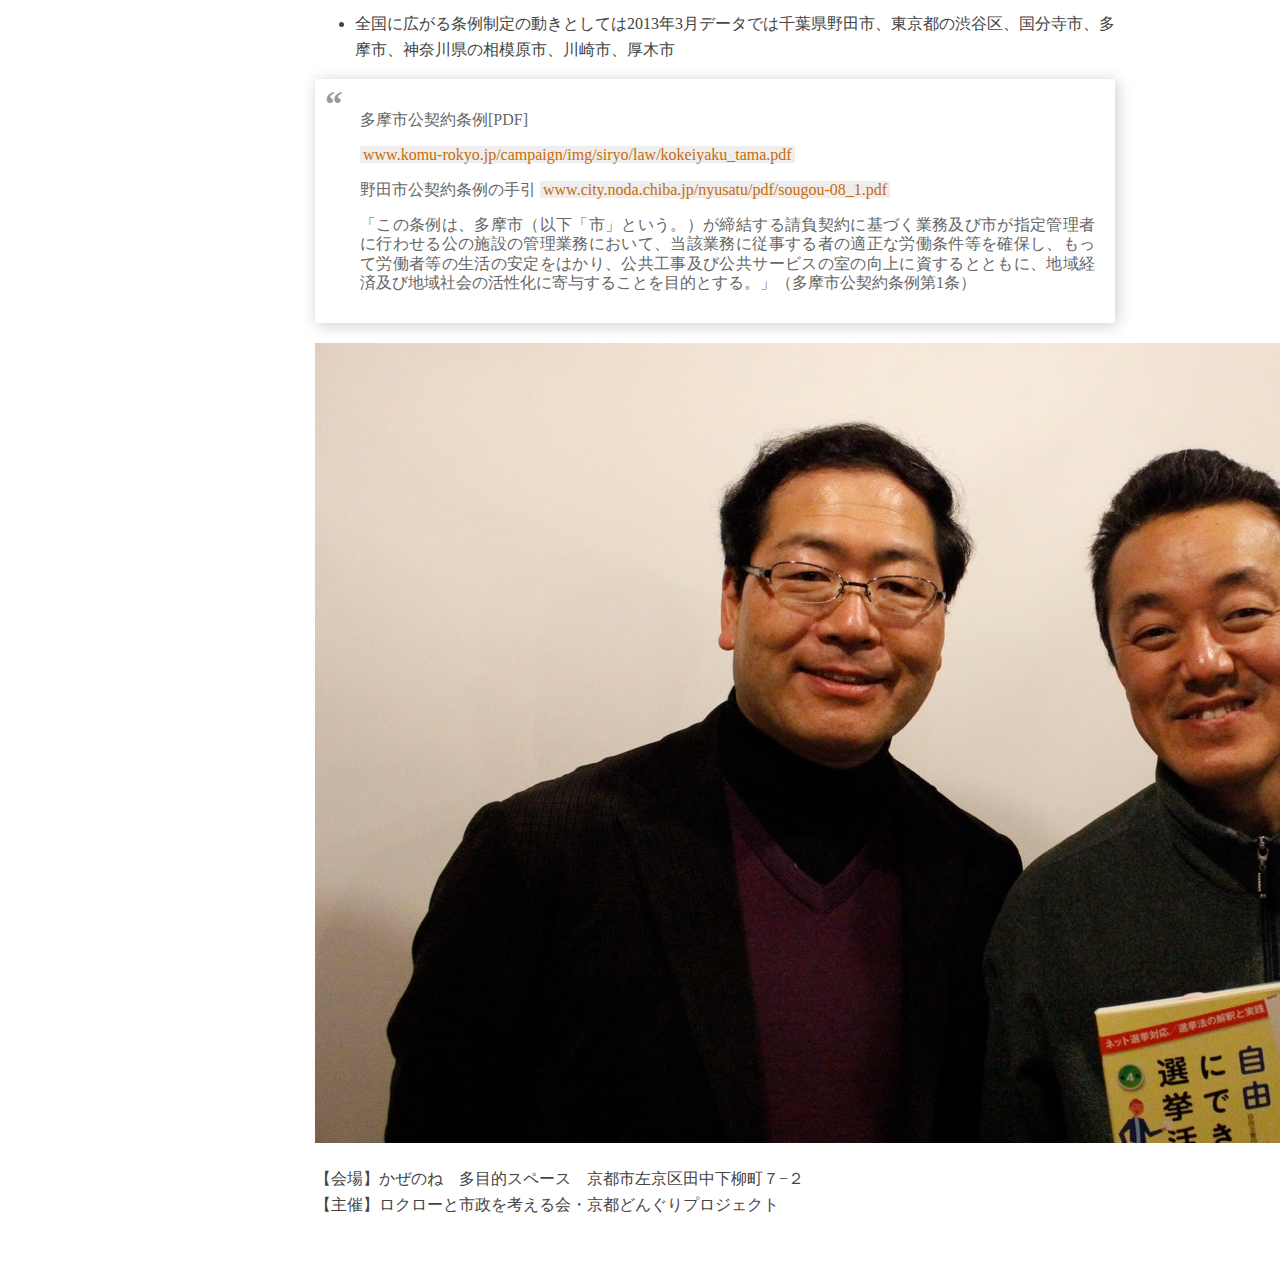
==== commit b01e73bb: "ふぁさ" ====
--- a/9999999999999999999999999993333333333333333333333333333333333333333333333333333333333333333333333333333333333333333333333/0000000000000000000000000000000000000000000000000000000000000000000000000000000000000000000000000000000000000000000000000000/index.html
+++ b/9999999999999999999999999993333333333333333333333333333333333333333333333333333333333333333333333333333333333333333333333/0000000000000000000000000000000000000000000000000000000000000000000000000000000000000000000000000000000000000000000000000000/index.html
@@ -194,7 +194,6 @@
 <p>京都市職員労働組合</p>
 
 <p><a href="http://www.kyoto-21.com/shisyokuro/">http://www.kyoto-21.com/shisyokuro/</a></p></blockquote>
-<hr>
 
 <!-- ====================================================== 
     公契約条例の意義
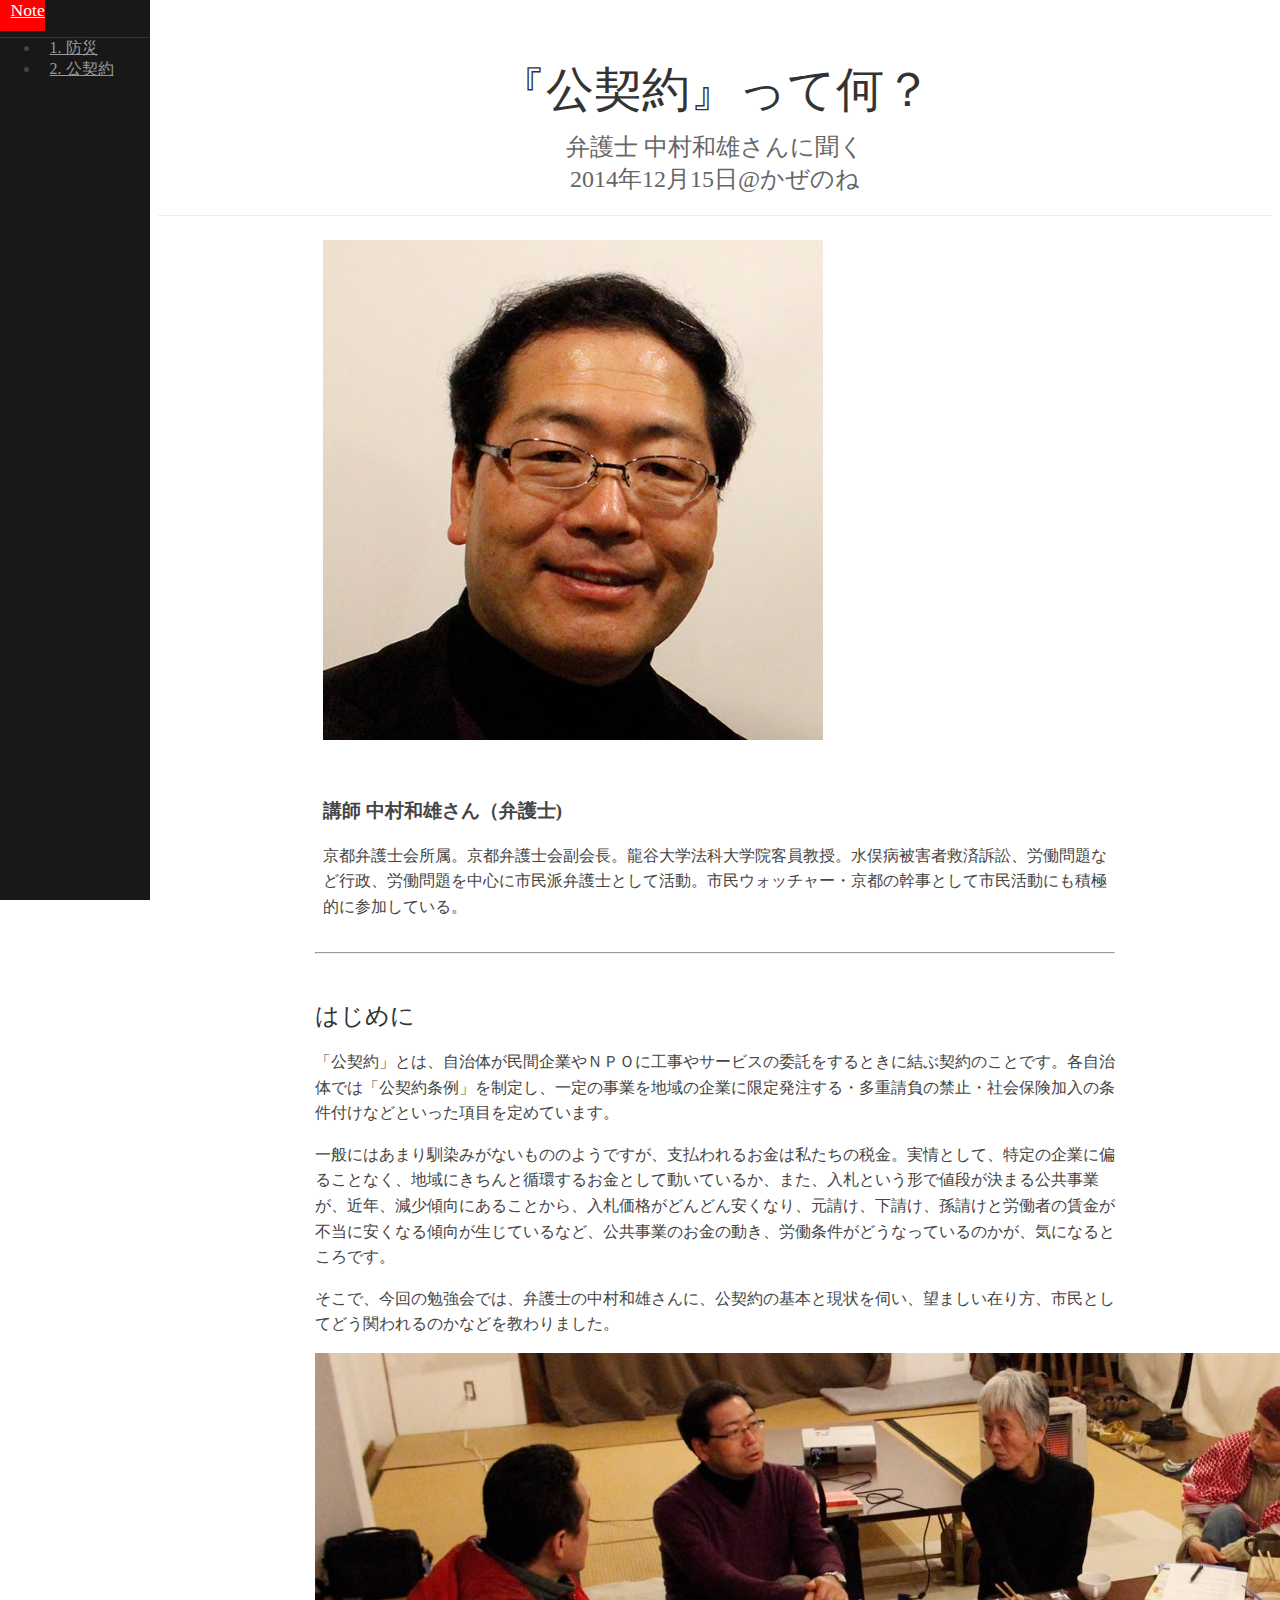
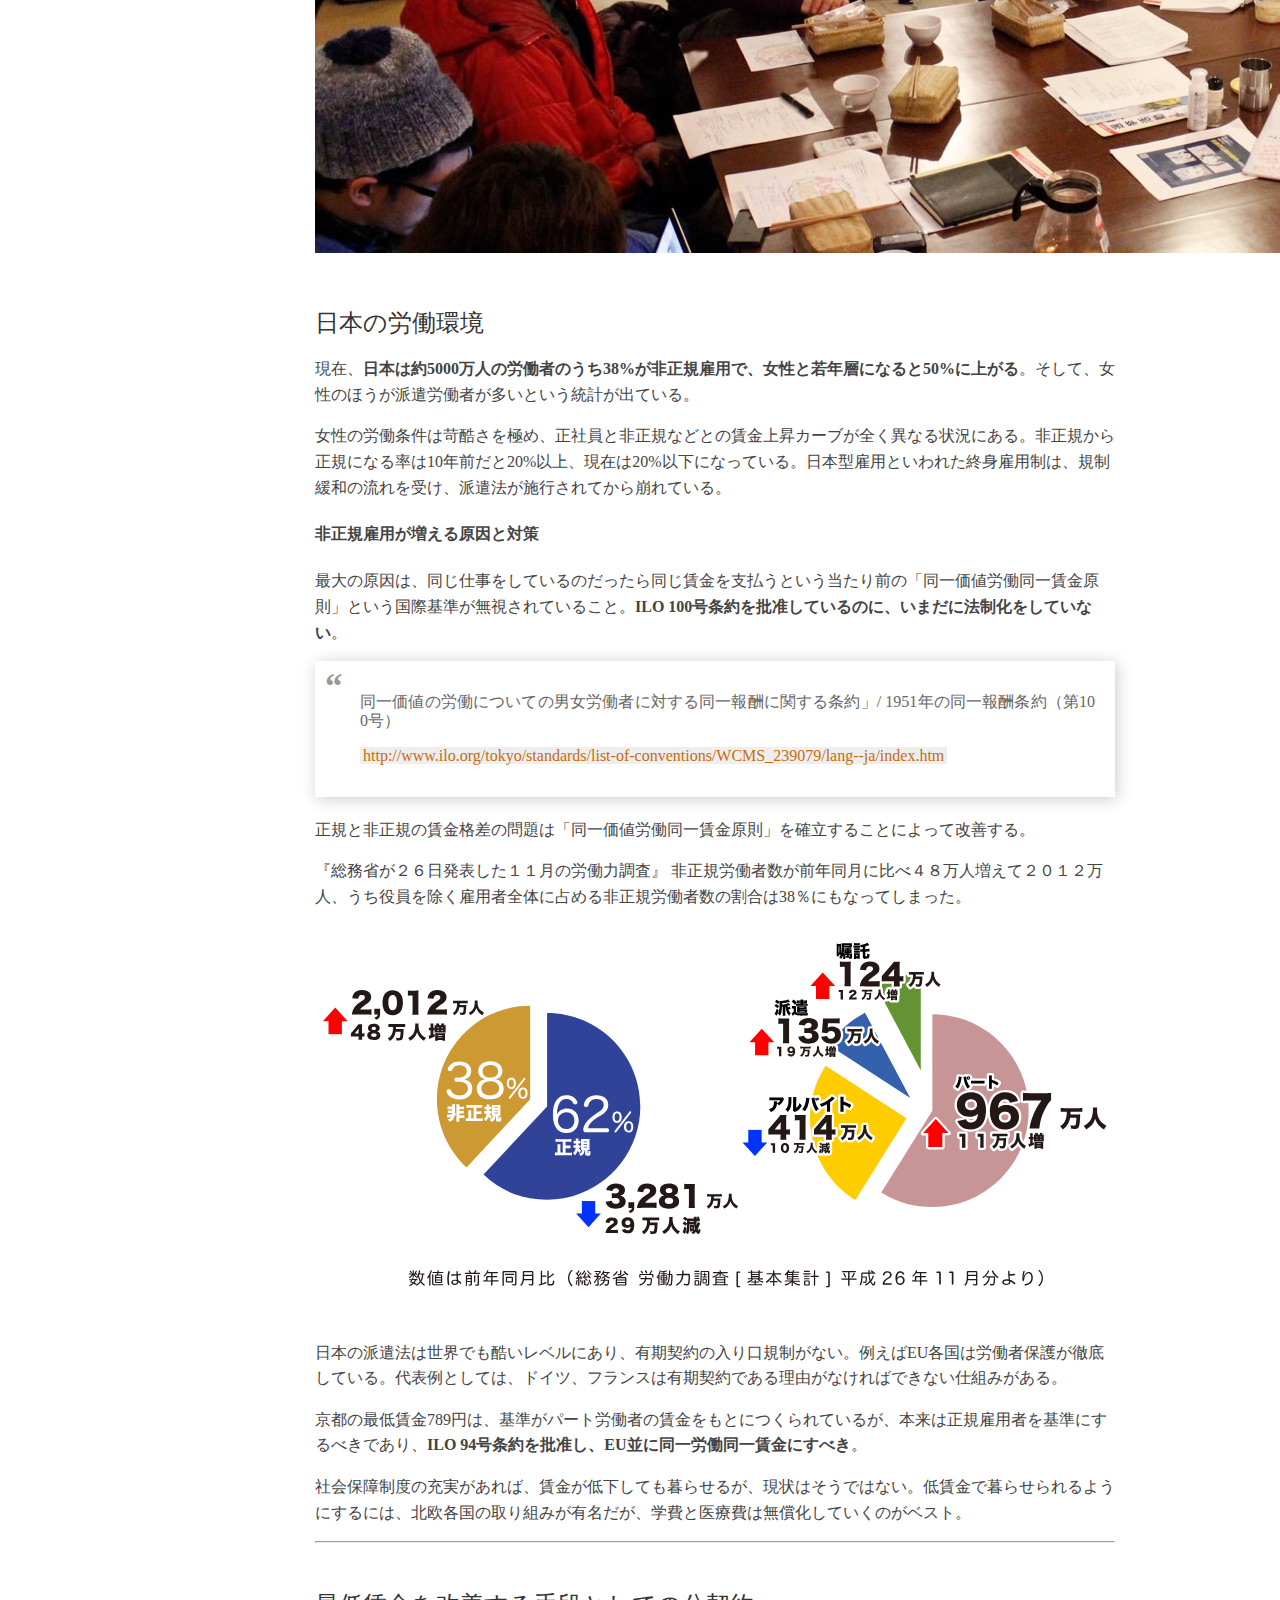
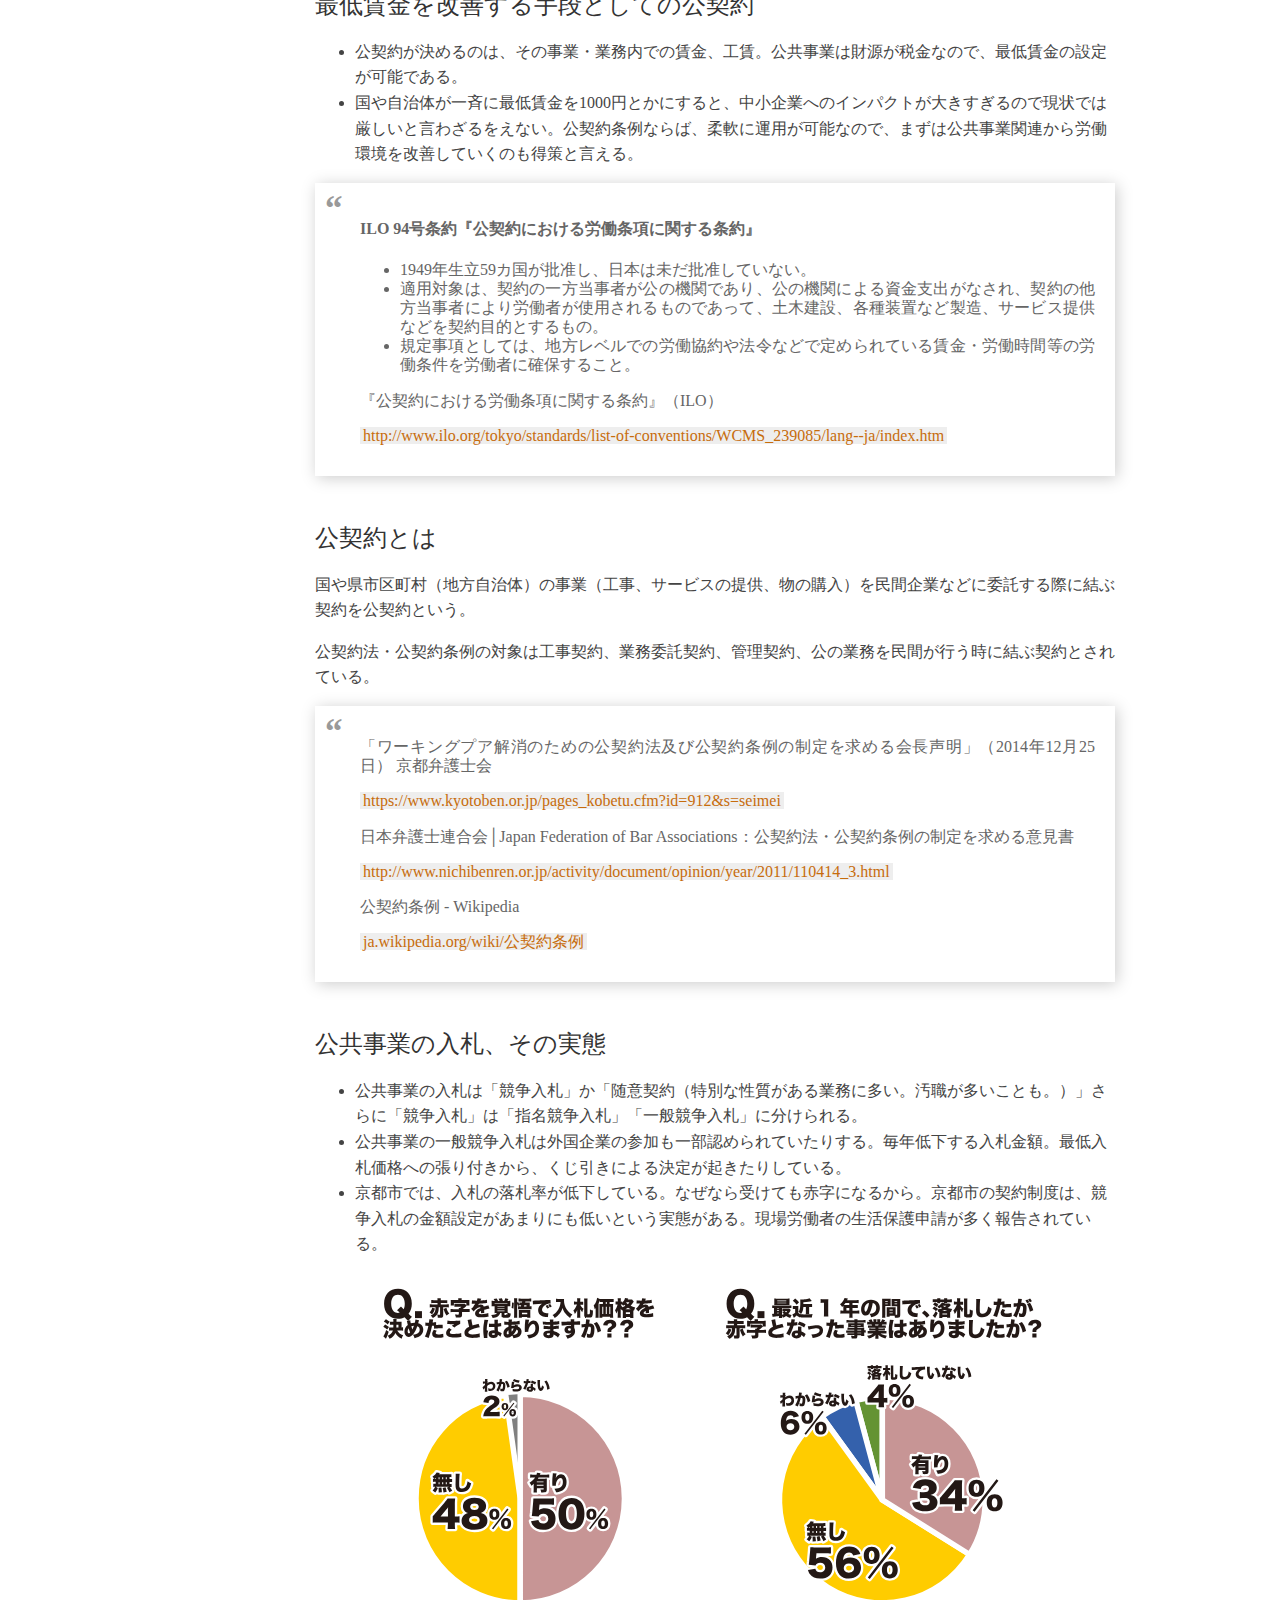
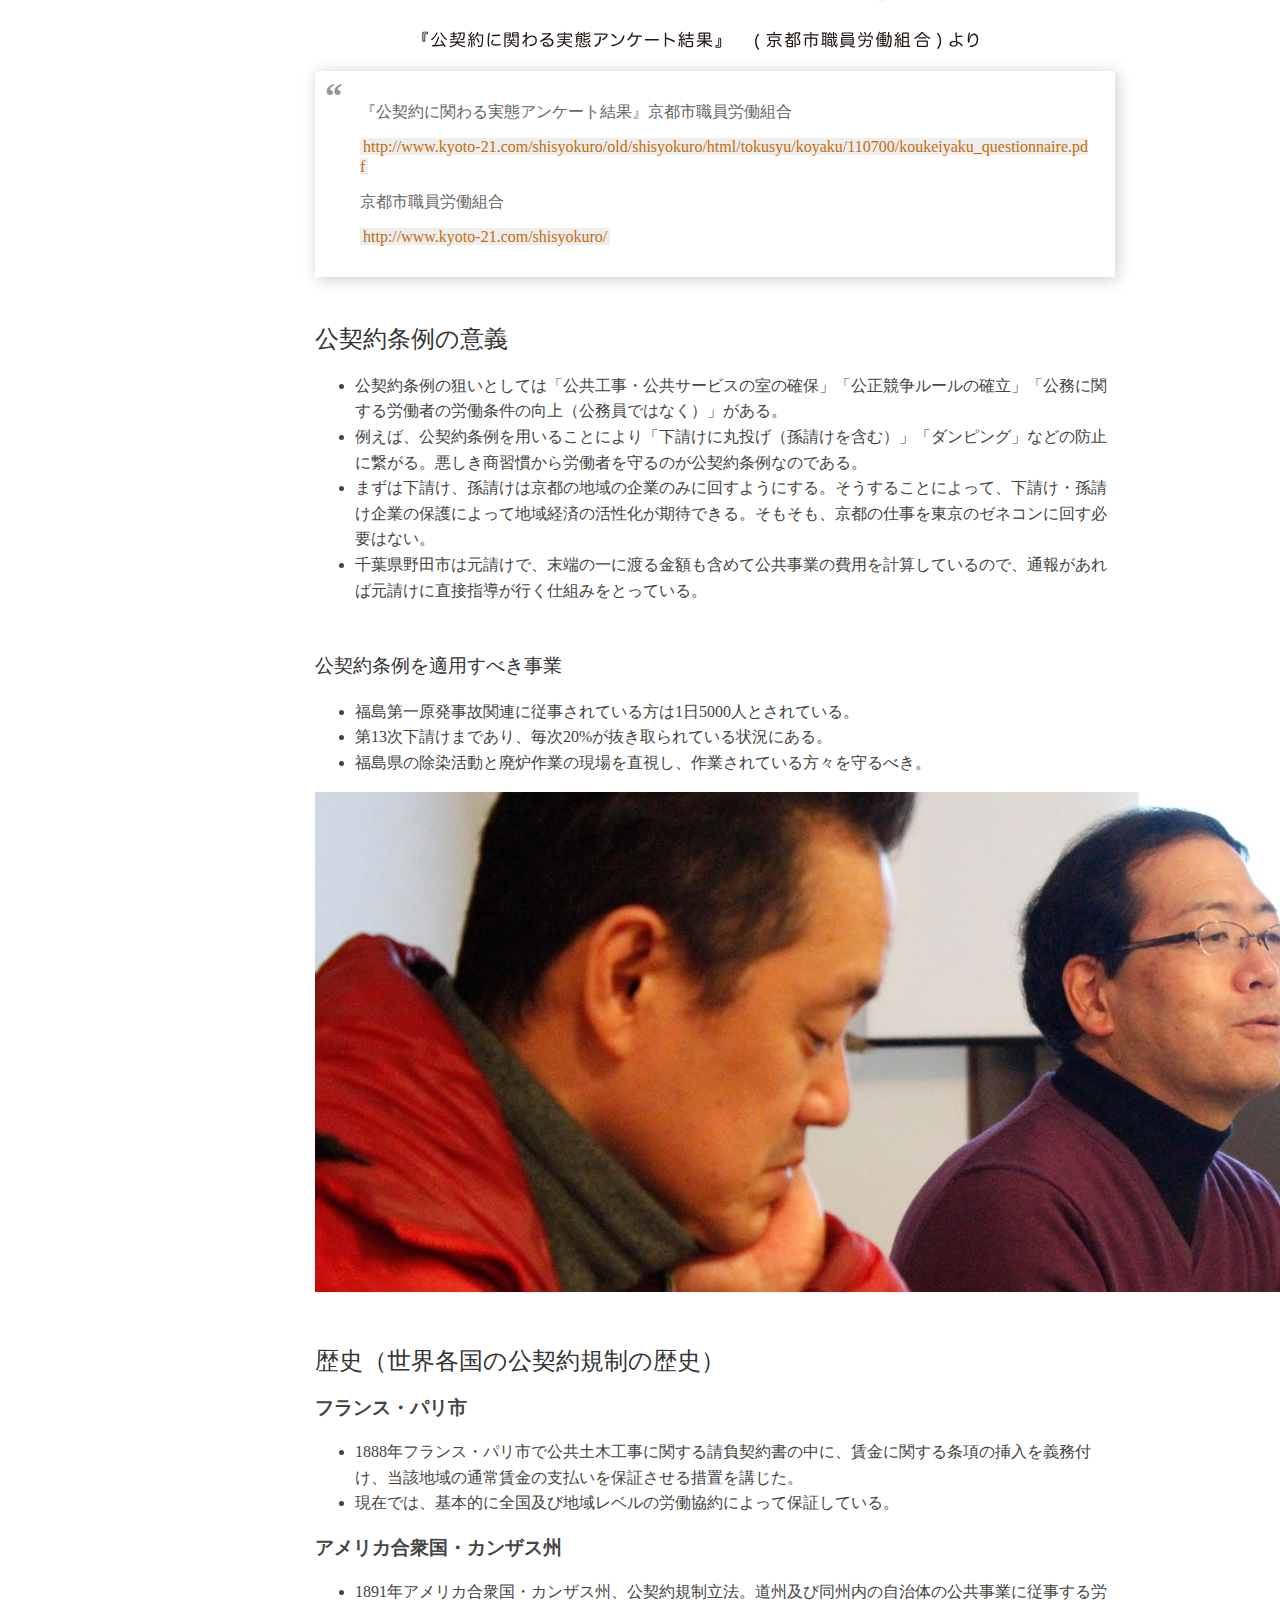
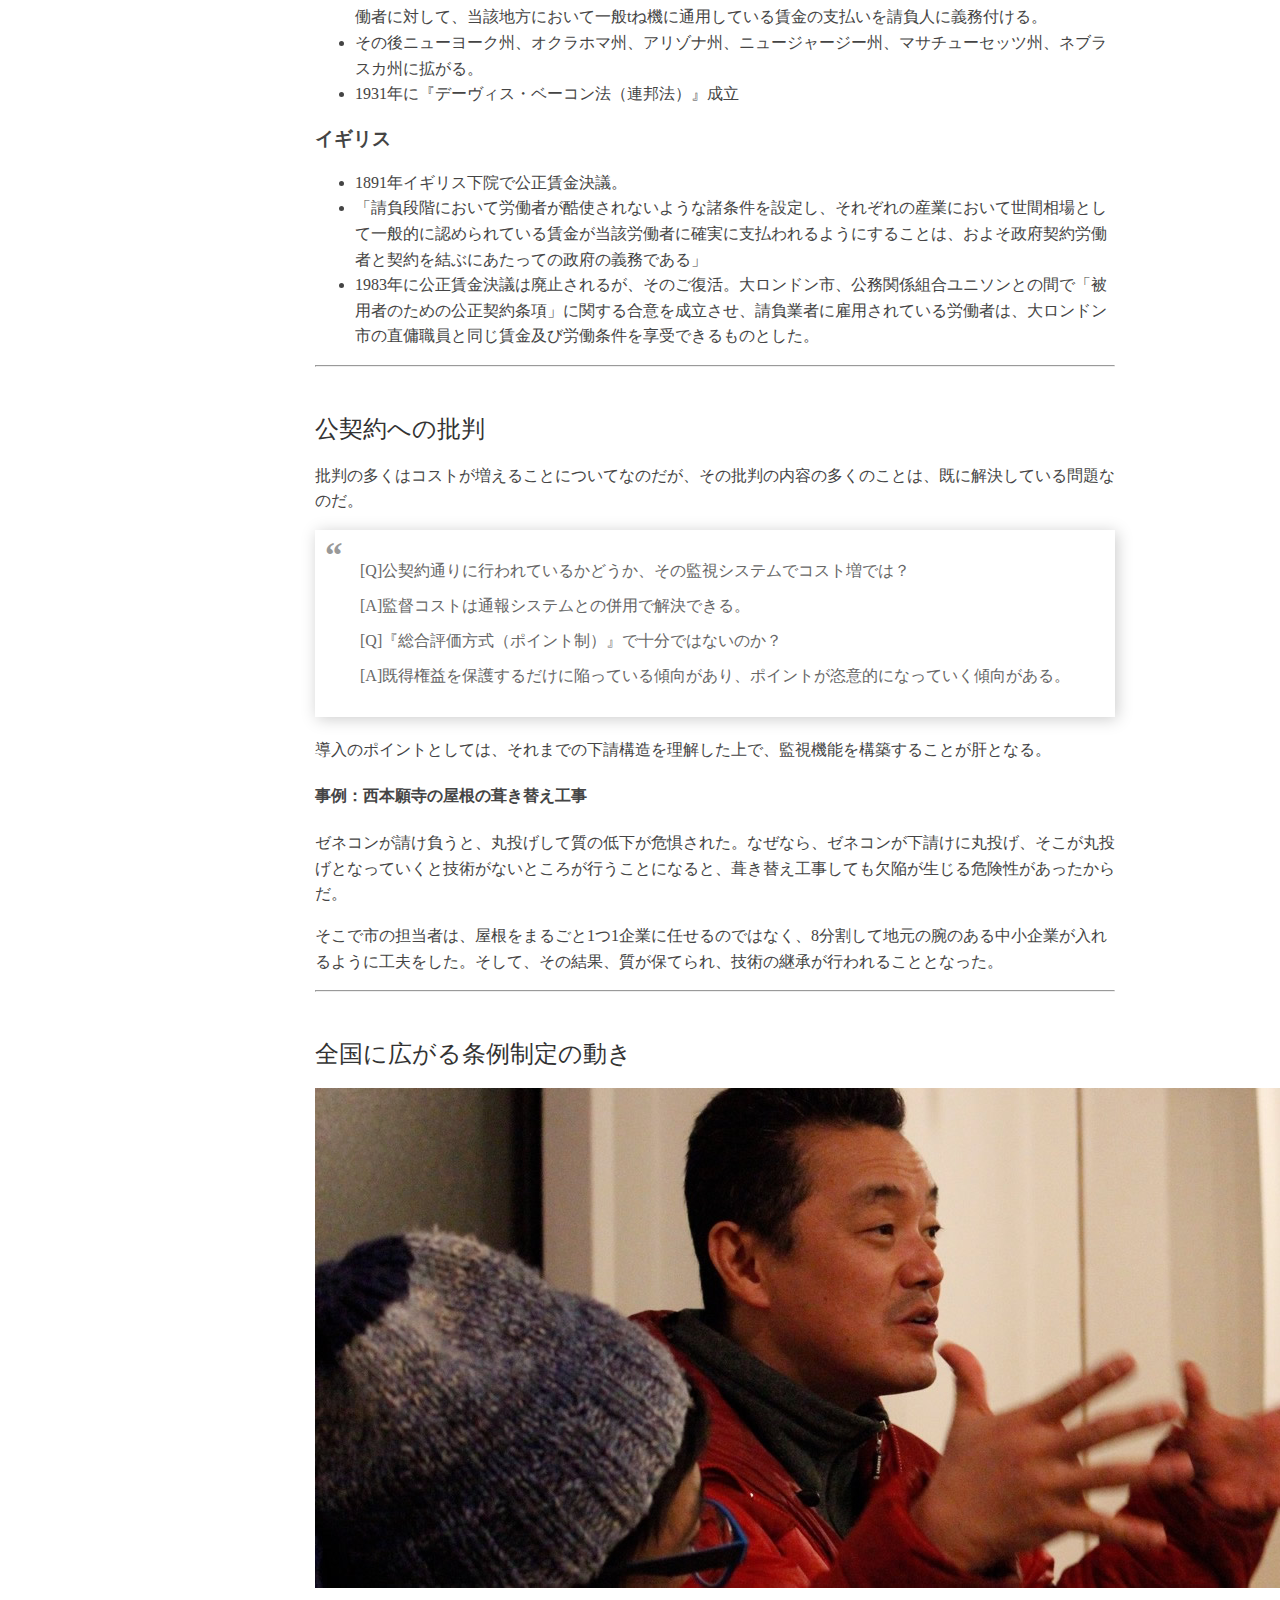
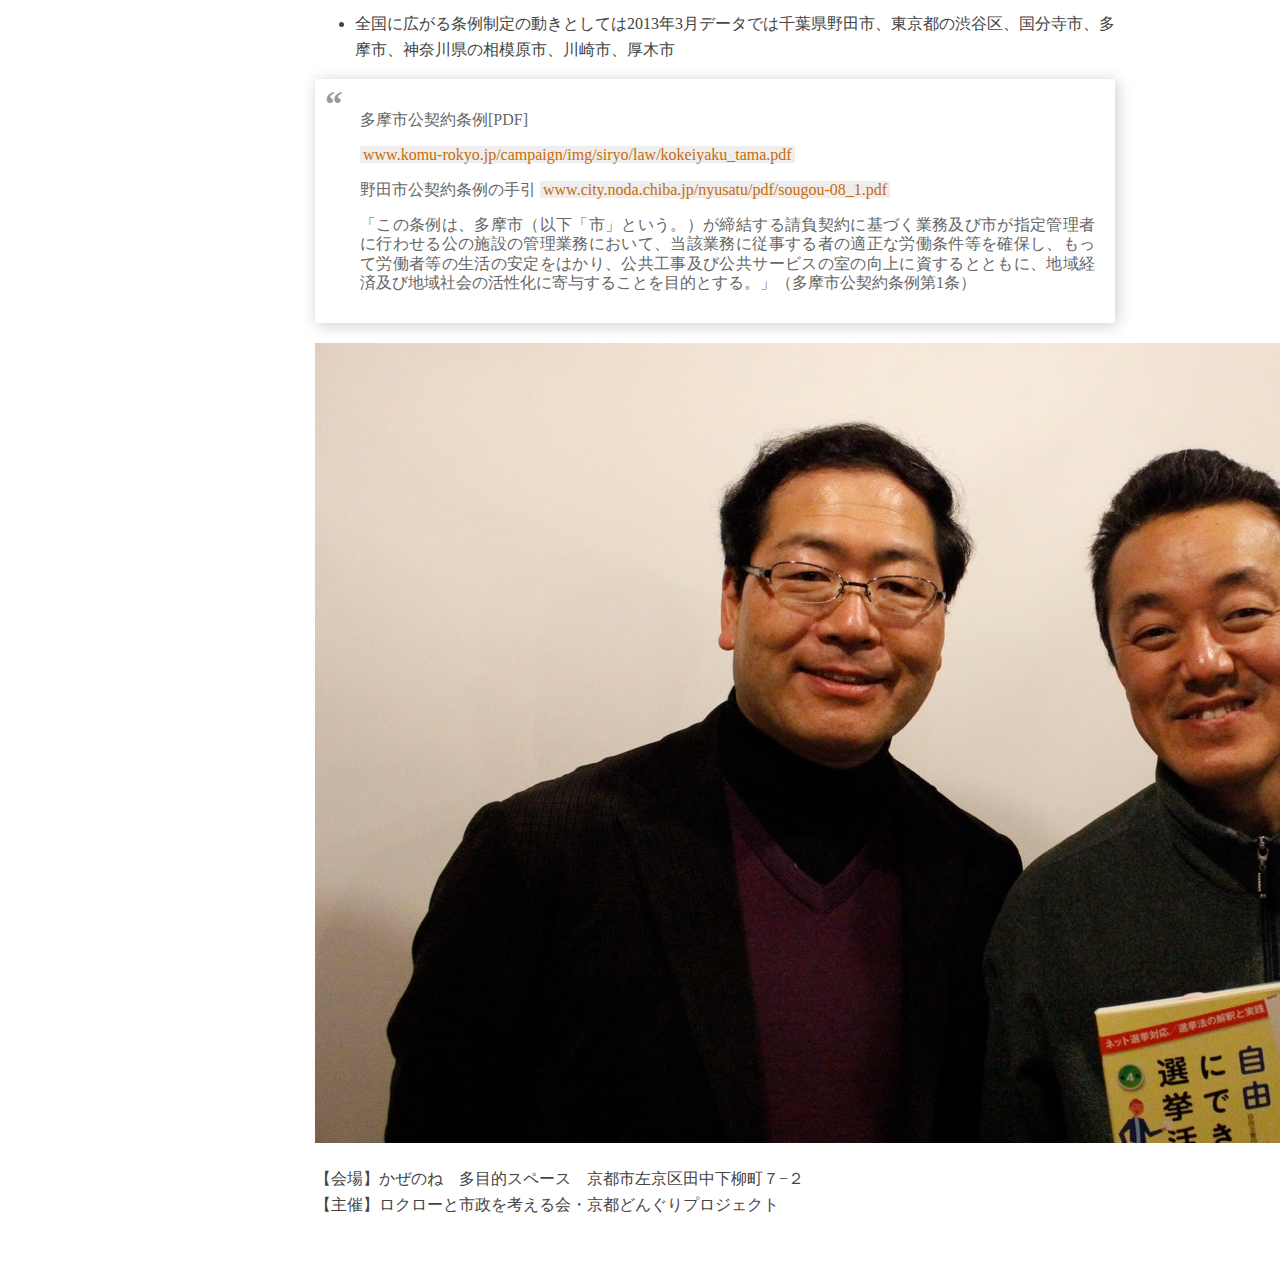
==== commit c1389b8e: "aa" ====
--- a/9999999999999999999999999993333333333333333333333333333333333333333333333333333333333333333333333333333333333333333333333/0000000000000000000000000000000000000000000000000000000000000000000000000000000000000000000000000000000000000000000000000000/index.html
+++ b/9999999999999999999999999993333333333333333333333333333333333333333333333333333333333333333333333333333333333333333333333/0000000000000000000000000000000000000000000000000000000000000000000000000000000000000000000000000000000000000000000000000000/index.html
@@ -15,6 +15,8 @@
 <link rel="stylesheet" href="css/layouts/side-menu.css">
 <!--<![endif]-->
 
+
+
 </head>
 <body>
 <div id="layout">
@@ -90,7 +92,7 @@
 
 <p>現在、<strong>日本は約5000万人の労働者のうち38%が非正規雇用で、女性と若年層になると50%に上がる</strong>。そして、女性のほうが派遣労働者が多いという統計が出ている。</p>
 
-<p>女性の労働条件の苛酷さを極め、正社員と非正規などとの賃金上昇カーブが全く異なる状況にある。非正規から正規になる率は10年前だと20%以上、現在は20%以下になっている。日本型雇用といわれた終身雇用制は、規制緩和の流れを受け、派遣法が施行されてから崩れている。</p>
+<p>女性の労働条件は苛酷さを極め、正社員と非正規などとの賃金上昇カーブが全く異なる状況にある。非正規から正規になる率は10年前だと20%以上、現在は20%以下になっている。日本型雇用といわれた終身雇用制は、規制緩和の流れを受け、派遣法が施行されてから崩れている。</p>
 
 <h4>非正規雇用が増える原因と対策</h4>
 
@@ -318,6 +320,7 @@
 </p>
 
 </div>
+
 <!-- <div class="pure-g">
 <div class="pure-u-1-4">
 <img class="pure-img-responsive" src="http://farm3.staticflickr.com/2875/9069037713_1752f5daeb.jpg" alt="Peyto Lake">
@@ -334,8 +337,6 @@
 </div> -->
 
 
-<div id="map"></div>
-
 </div>
 </div>
 <script src="js/ui.js"></script>
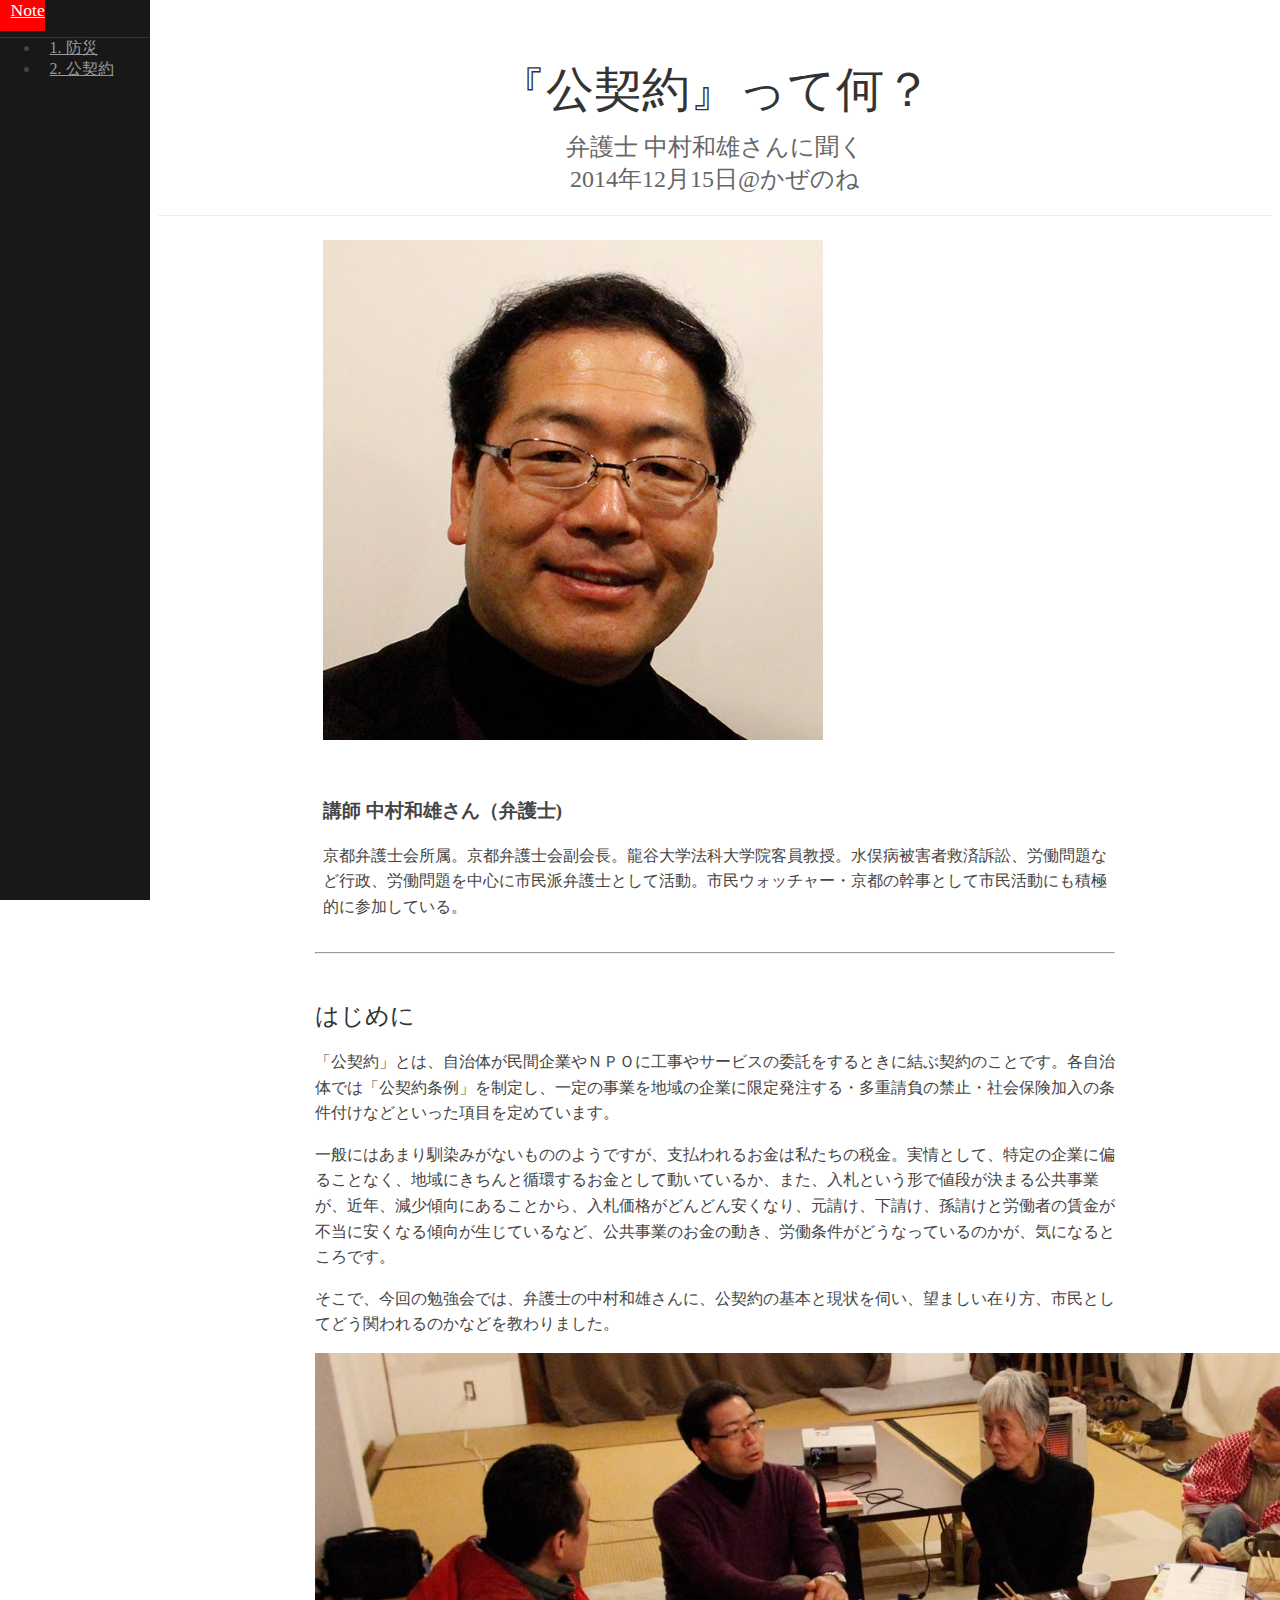
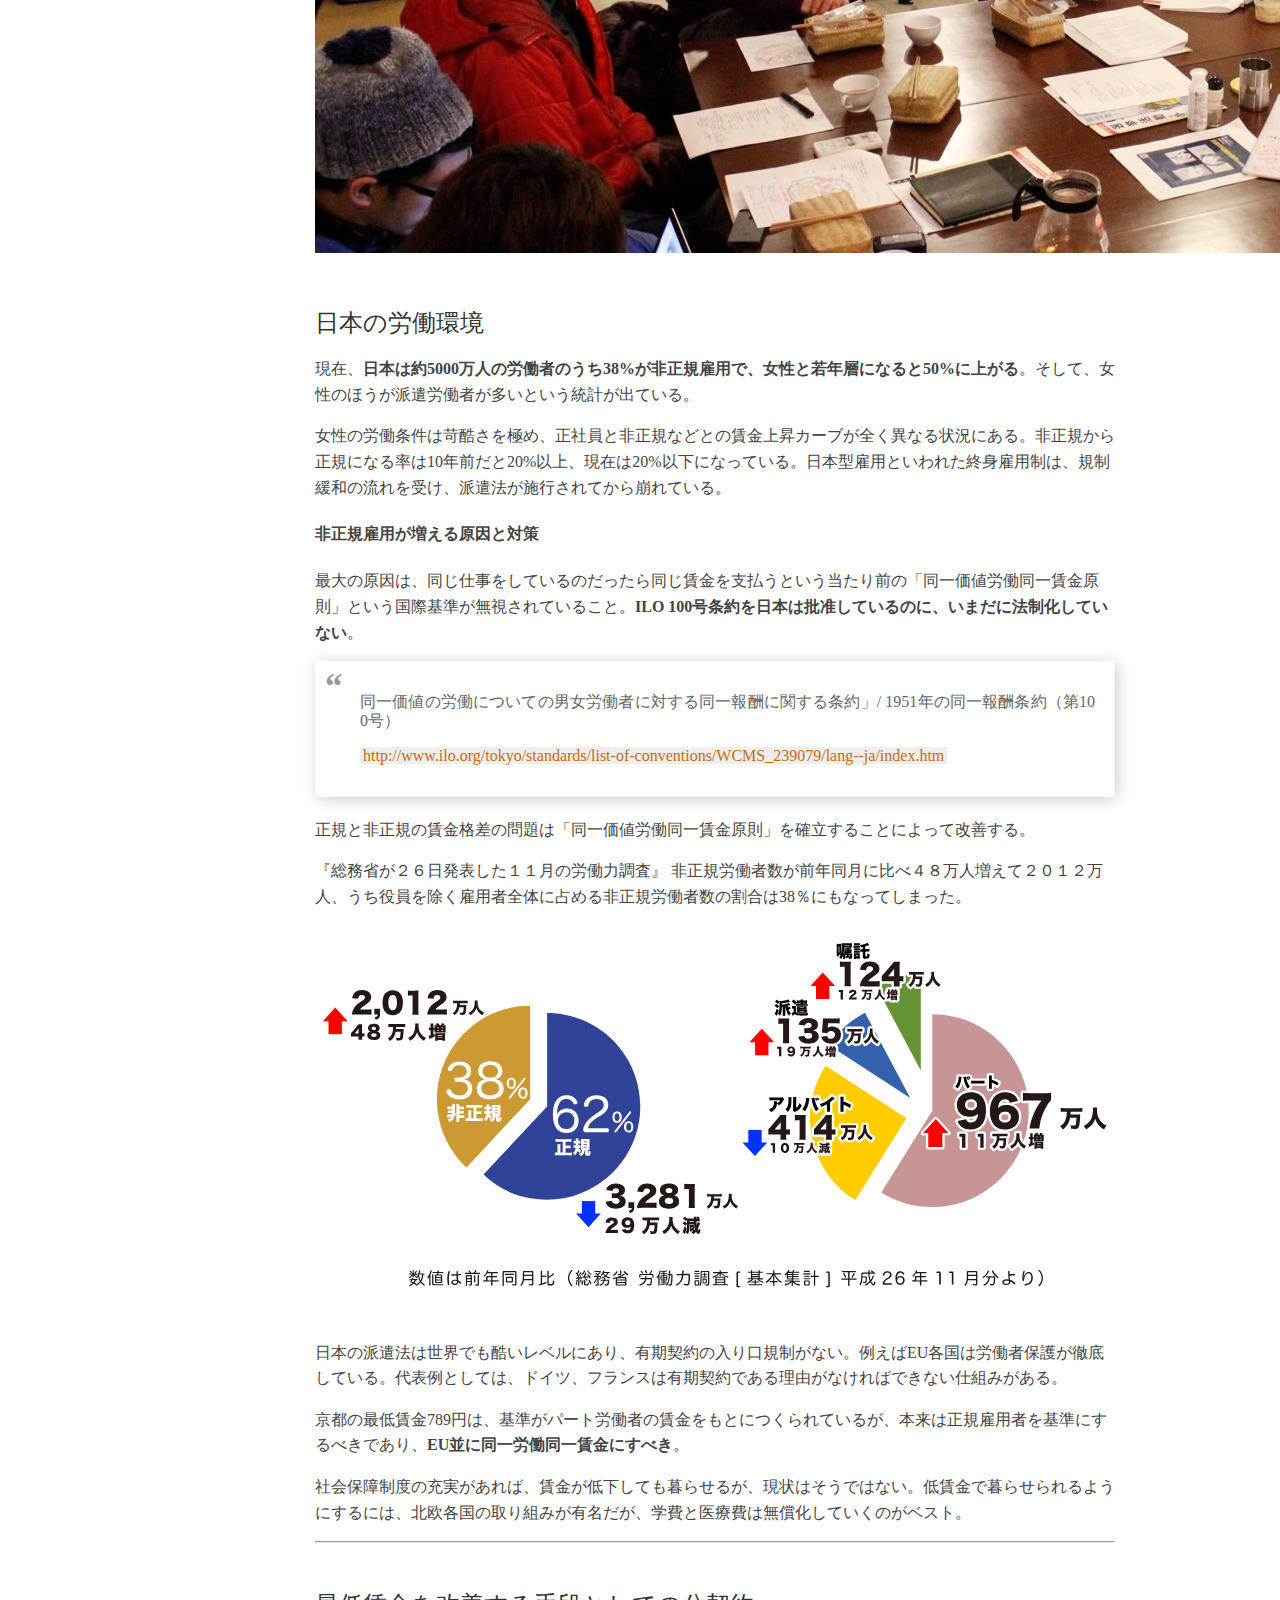
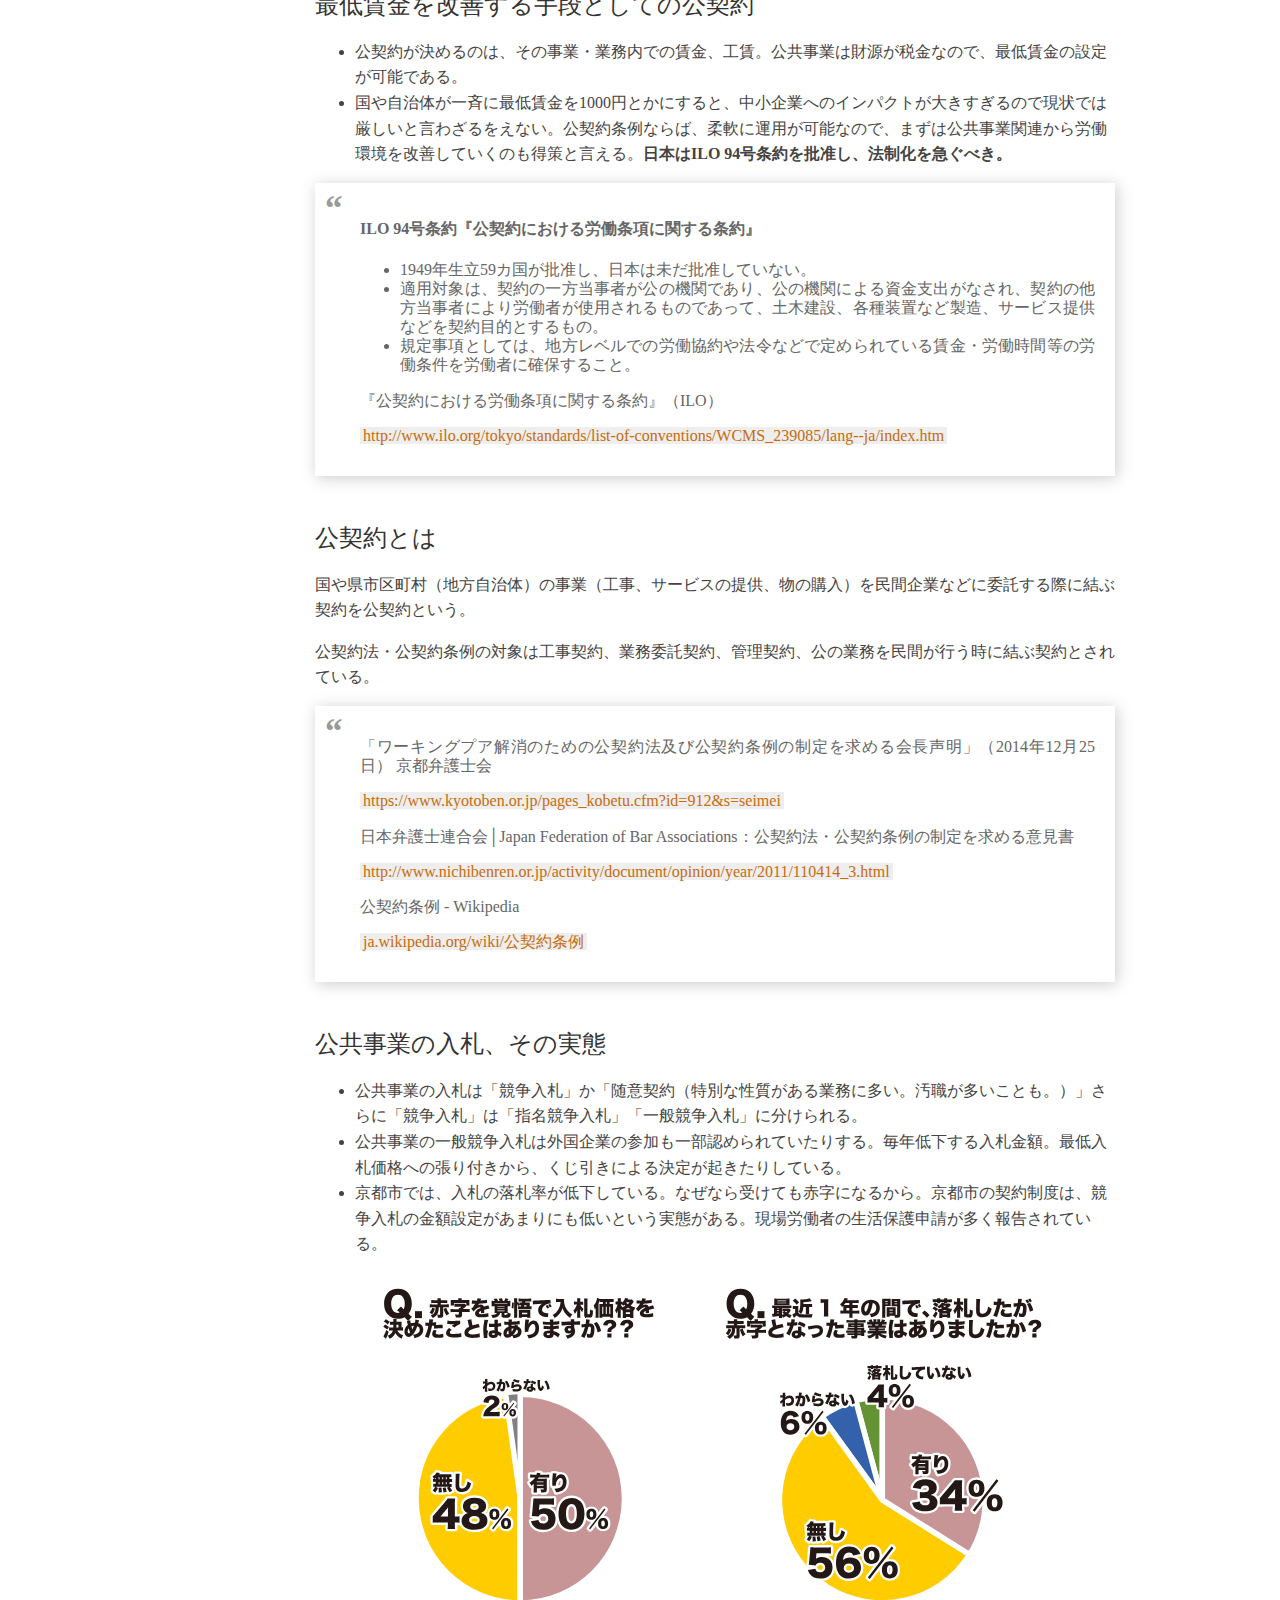
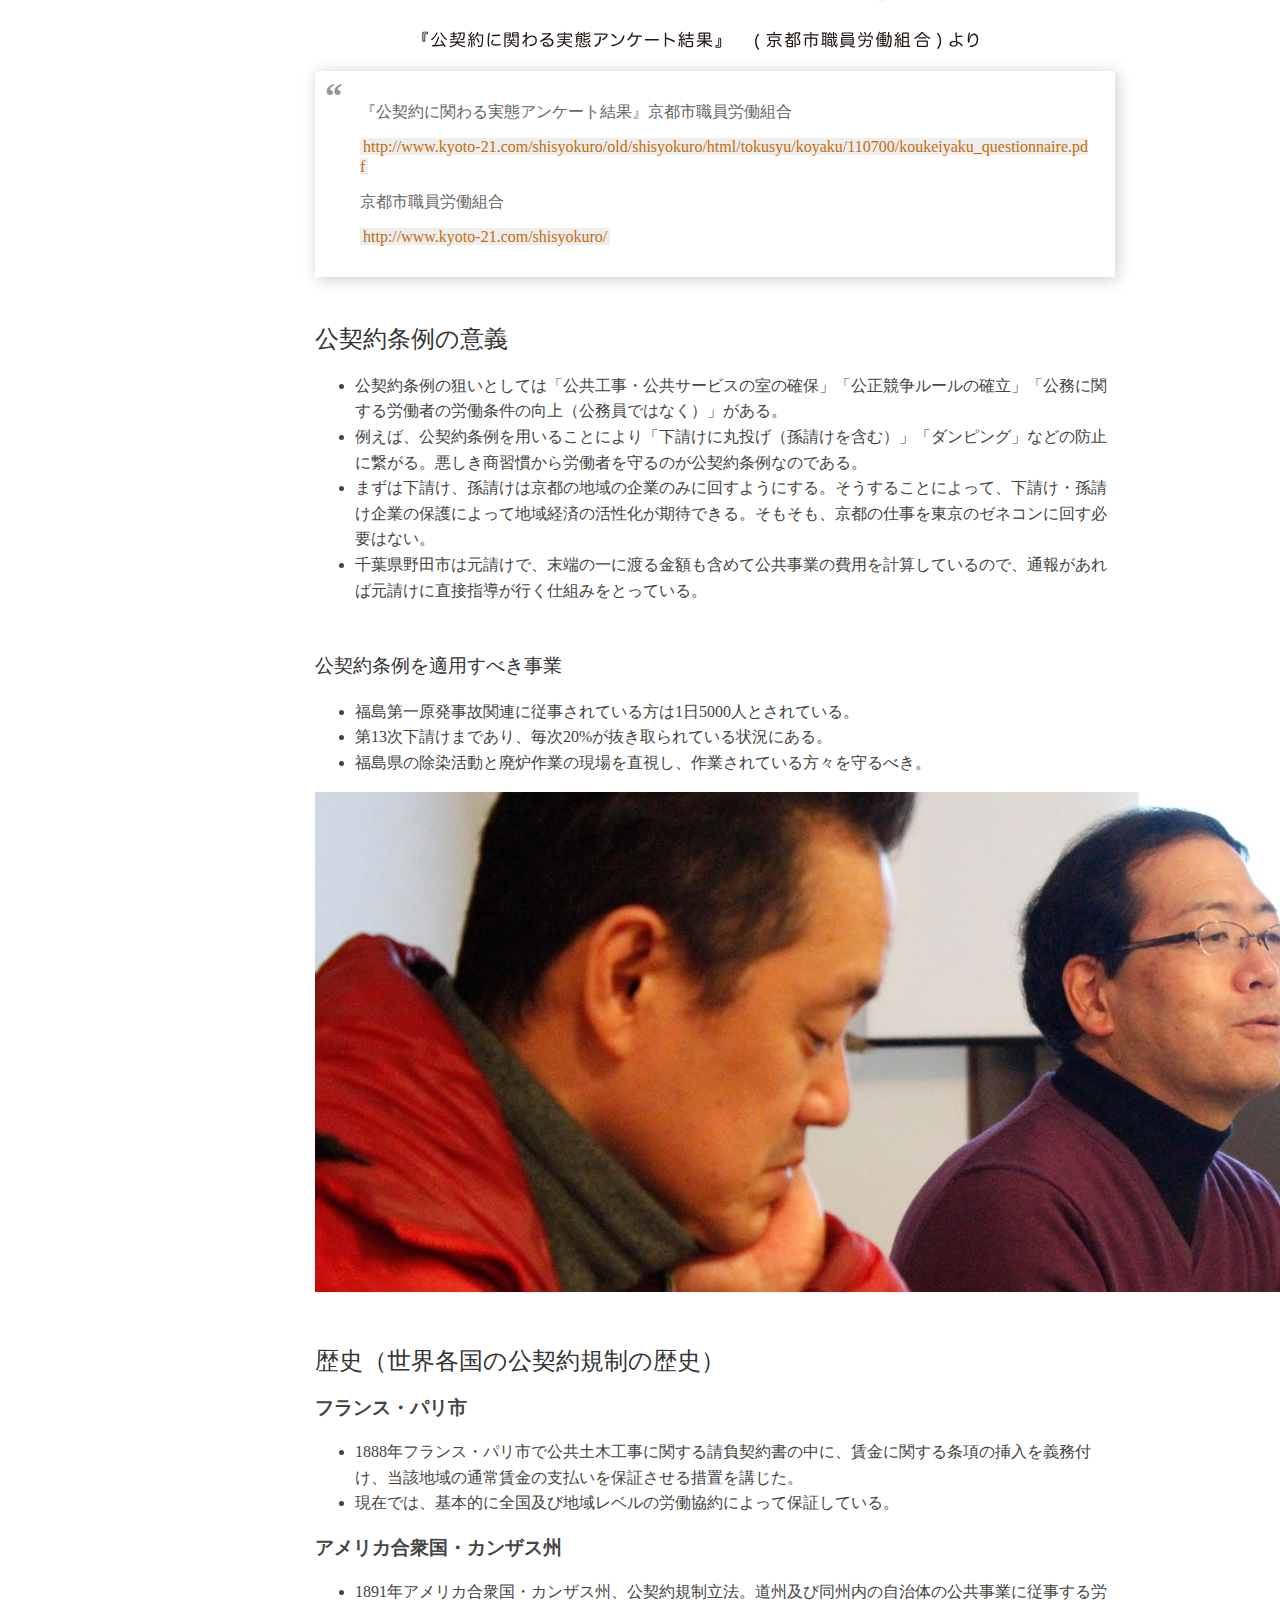
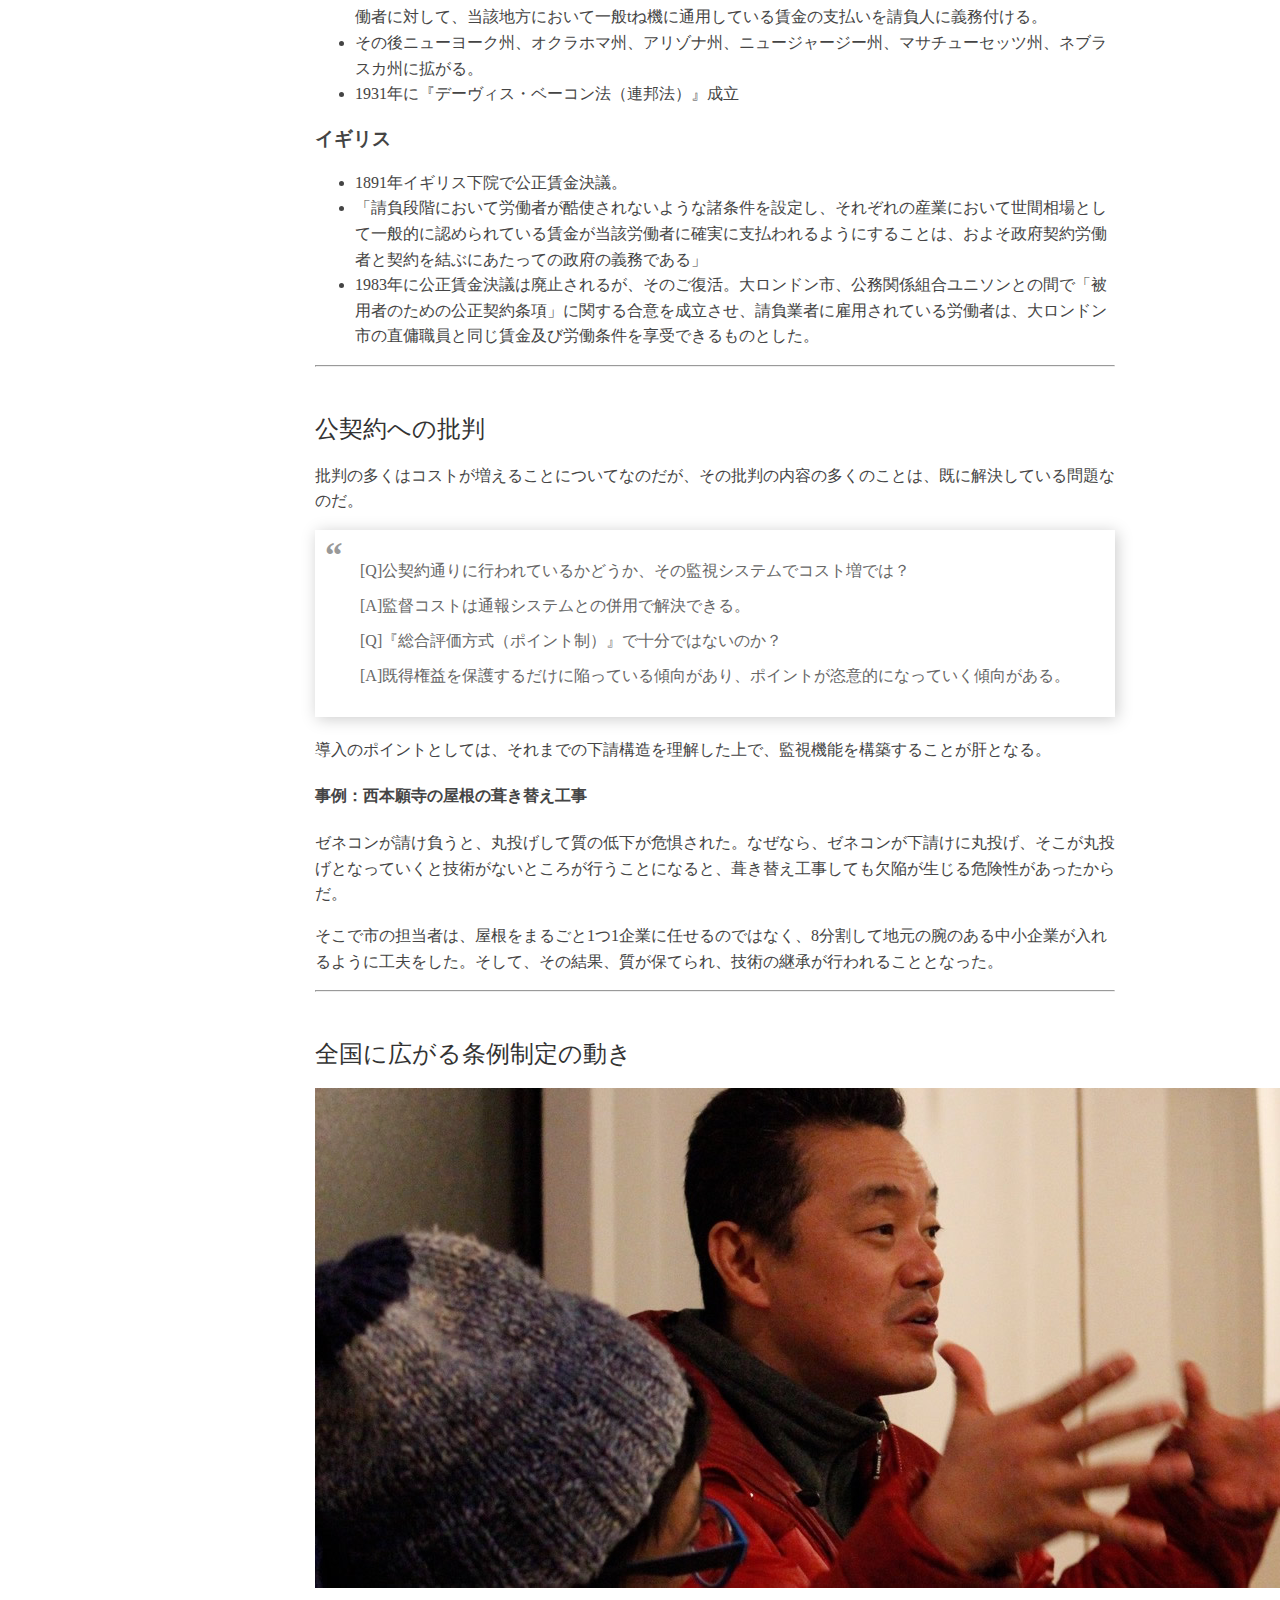
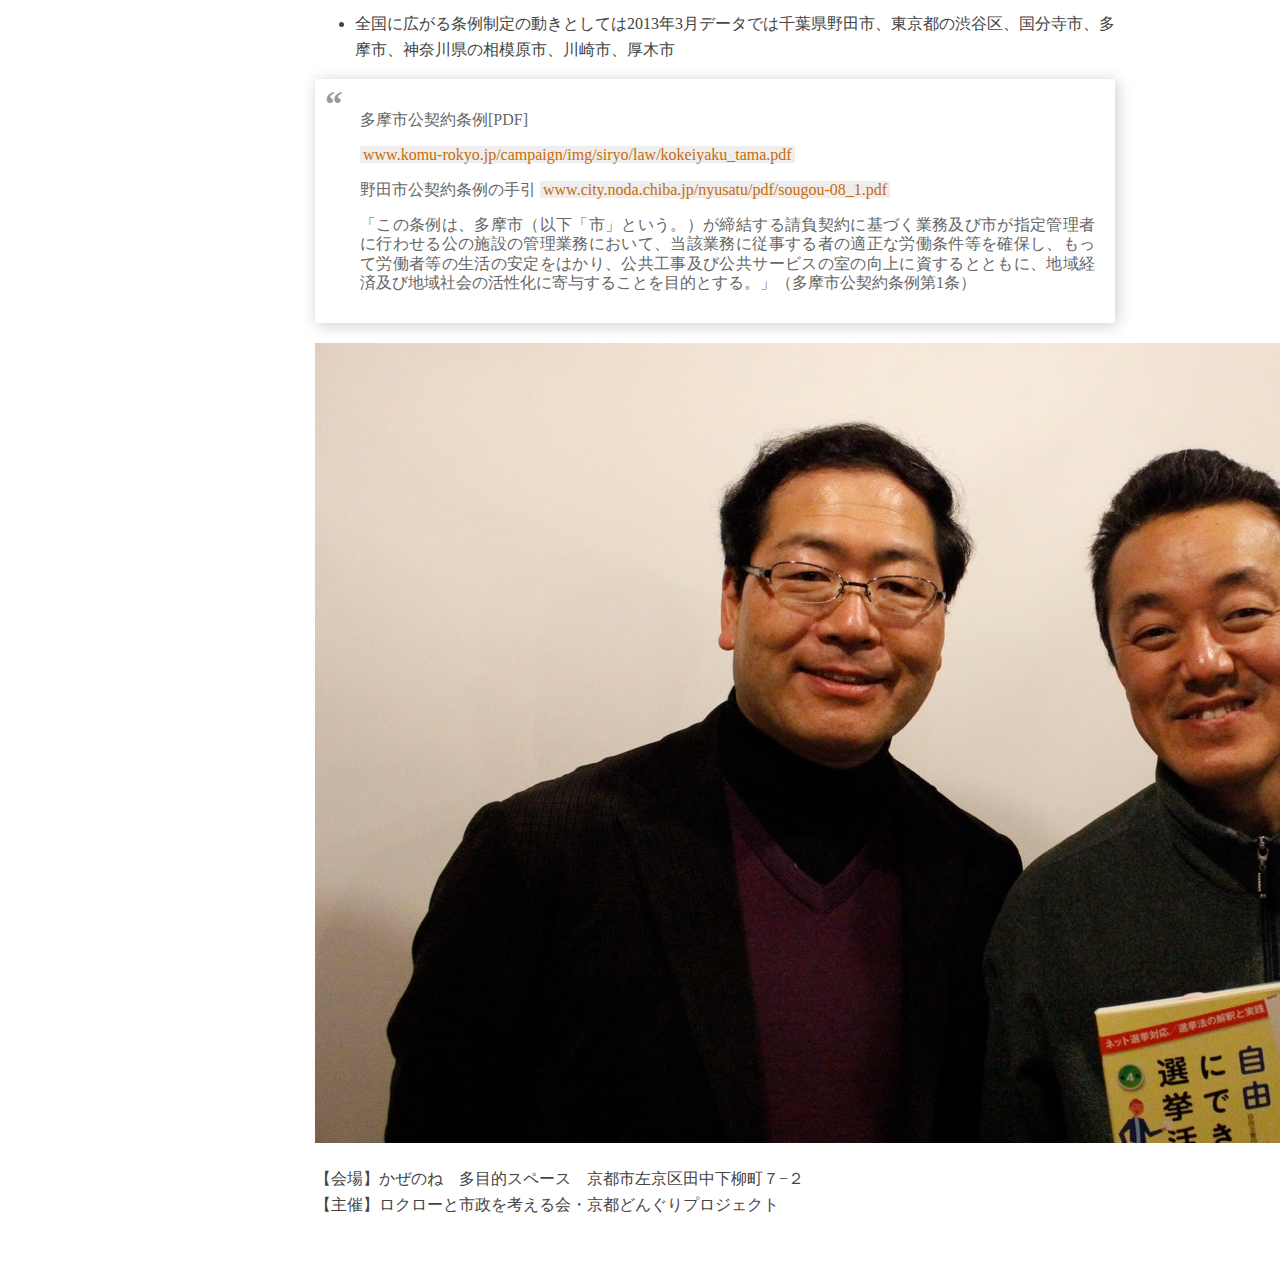
==== commit b9ab3f8c: "s" ====
--- a/9999999999999999999999999993333333333333333333333333333333333333333333333333333333333333333333333333333333333333333333333/0000000000000000000000000000000000000000000000000000000000000000000000000000000000000000000000000000000000000000000000000000/index.html
+++ b/9999999999999999999999999993333333333333333333333333333333333333333333333333333333333333333333333333333333333333333333333/0000000000000000000000000000000000000000000000000000000000000000000000000000000000000000000000000000000000000000000000000000/index.html
@@ -96,7 +96,7 @@
 
 <h4>非正規雇用が増える原因と対策</h4>
 
-<p>最大の原因は、同じ仕事をしているのだったら同じ賃金を支払うという当たり前の「同一価値労働同一賃金原則」という国際基準が無視されていること。<strong>ILO 100号条約を批准しているのに、いまだに法制化をしていない</strong>。</p>
+<p>最大の原因は、同じ仕事をしているのだったら同じ賃金を支払うという当たり前の「同一価値労働同一賃金原則」という国際基準が無視されていること。<strong>ILO 100号条約を日本は批准しているのに、いまだに法制化していない</strong>。</p>
 
 <blockquote><p>同一価値の労働についての男女労働者に対する同一報酬に関する条約」/ 1951年の同一報酬条約（第100号）</p>
 
@@ -122,7 +122,7 @@
 
 <p>日本の派遣法は世界でも酷いレベルにあり、有期契約の入り口規制がない。例えばEU各国は労働者保護が徹底している。代表例としては、ドイツ、フランスは有期契約である理由がなければできない仕組みがある。</p>
 
-<p>京都の最低賃金789円は、基準がパート労働者の賃金をもとにつくられているが、本来は正規雇用者を基準にするべきであり、<strong>ILO 94号条約を批准し、EU並に同一労働同一賃金にすべき</strong>。</p>
+<p>京都の最低賃金789円は、基準がパート労働者の賃金をもとにつくられているが、本来は正規雇用者を基準にするべきであり、<strong>EU並に同一労働同一賃金にすべき</strong>。</p>
 
 <p>社会保障制度の充実があれば、賃金が低下しても暮らせるが、現状はそうではない。低賃金で暮らせられるようにするには、北欧各国の取り組みが有名だが、学費と医療費は無償化していくのがベスト。</p>
 
@@ -133,7 +133,7 @@
 <h2 class="content-subhead">最低賃金を改善する手段としての公契約</h2>
 <ul>
 <li>公契約が決めるのは、その事業・業務内での賃金、工賃。公共事業は財源が税金なので、最低賃金の設定が可能である。</li>
-<li>国や自治体が一斉に最低賃金を1000円とかにすると、中小企業へのインパクトが大きすぎるので現状では厳しいと言わざるをえない。公契約条例ならば、柔軟に運用が可能なので、まずは公共事業関連から労働環境を改善していくのも得策と言える。</li>
+<li>国や自治体が一斉に最低賃金を1000円とかにすると、中小企業へのインパクトが大きすぎるので現状では厳しいと言わざるをえない。公契約条例ならば、柔軟に運用が可能なので、まずは公共事業関連から労働環境を改善していくのも得策と言える。<strong>日本はILO 94号条約を批准し、法制化を急ぐべき。</strong></li>
 </ul>
 
 <blockquote><h4>ILO 94号条約『公契約における労働条項に関する条約』</h4>
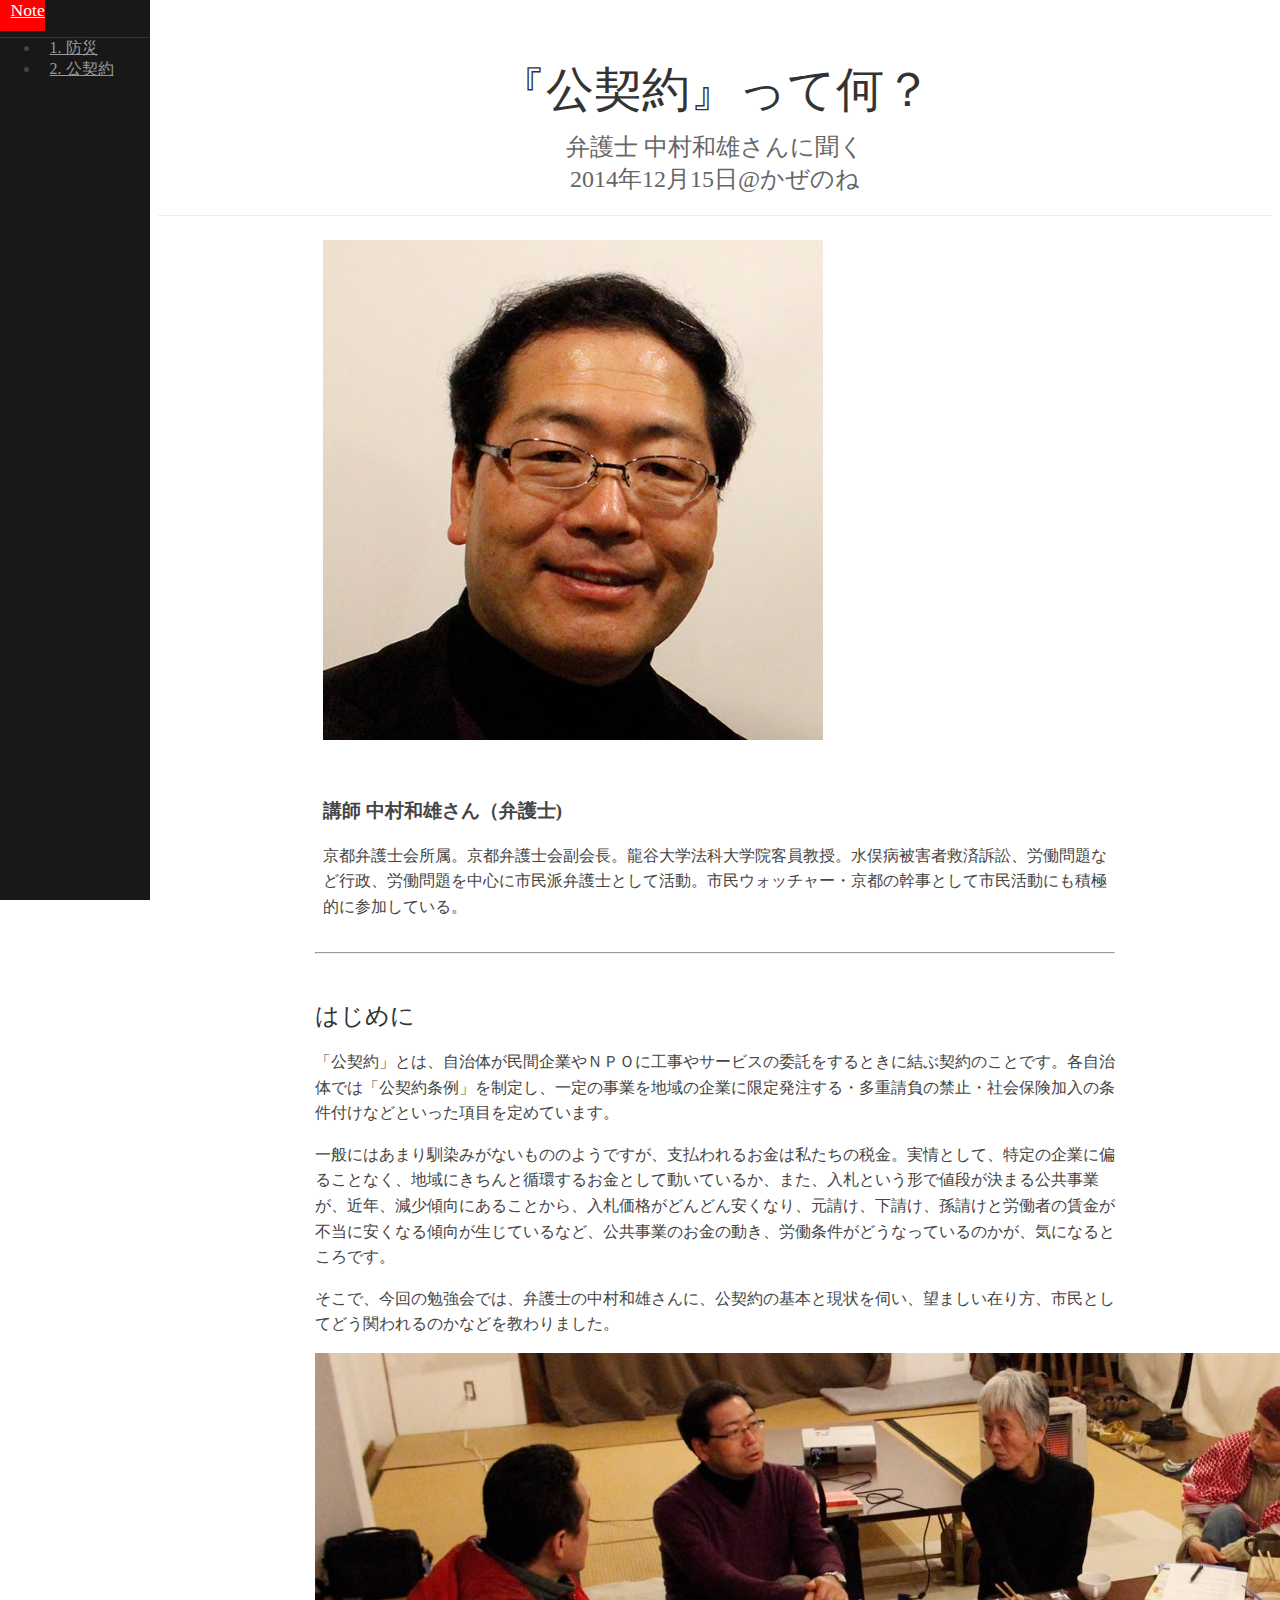
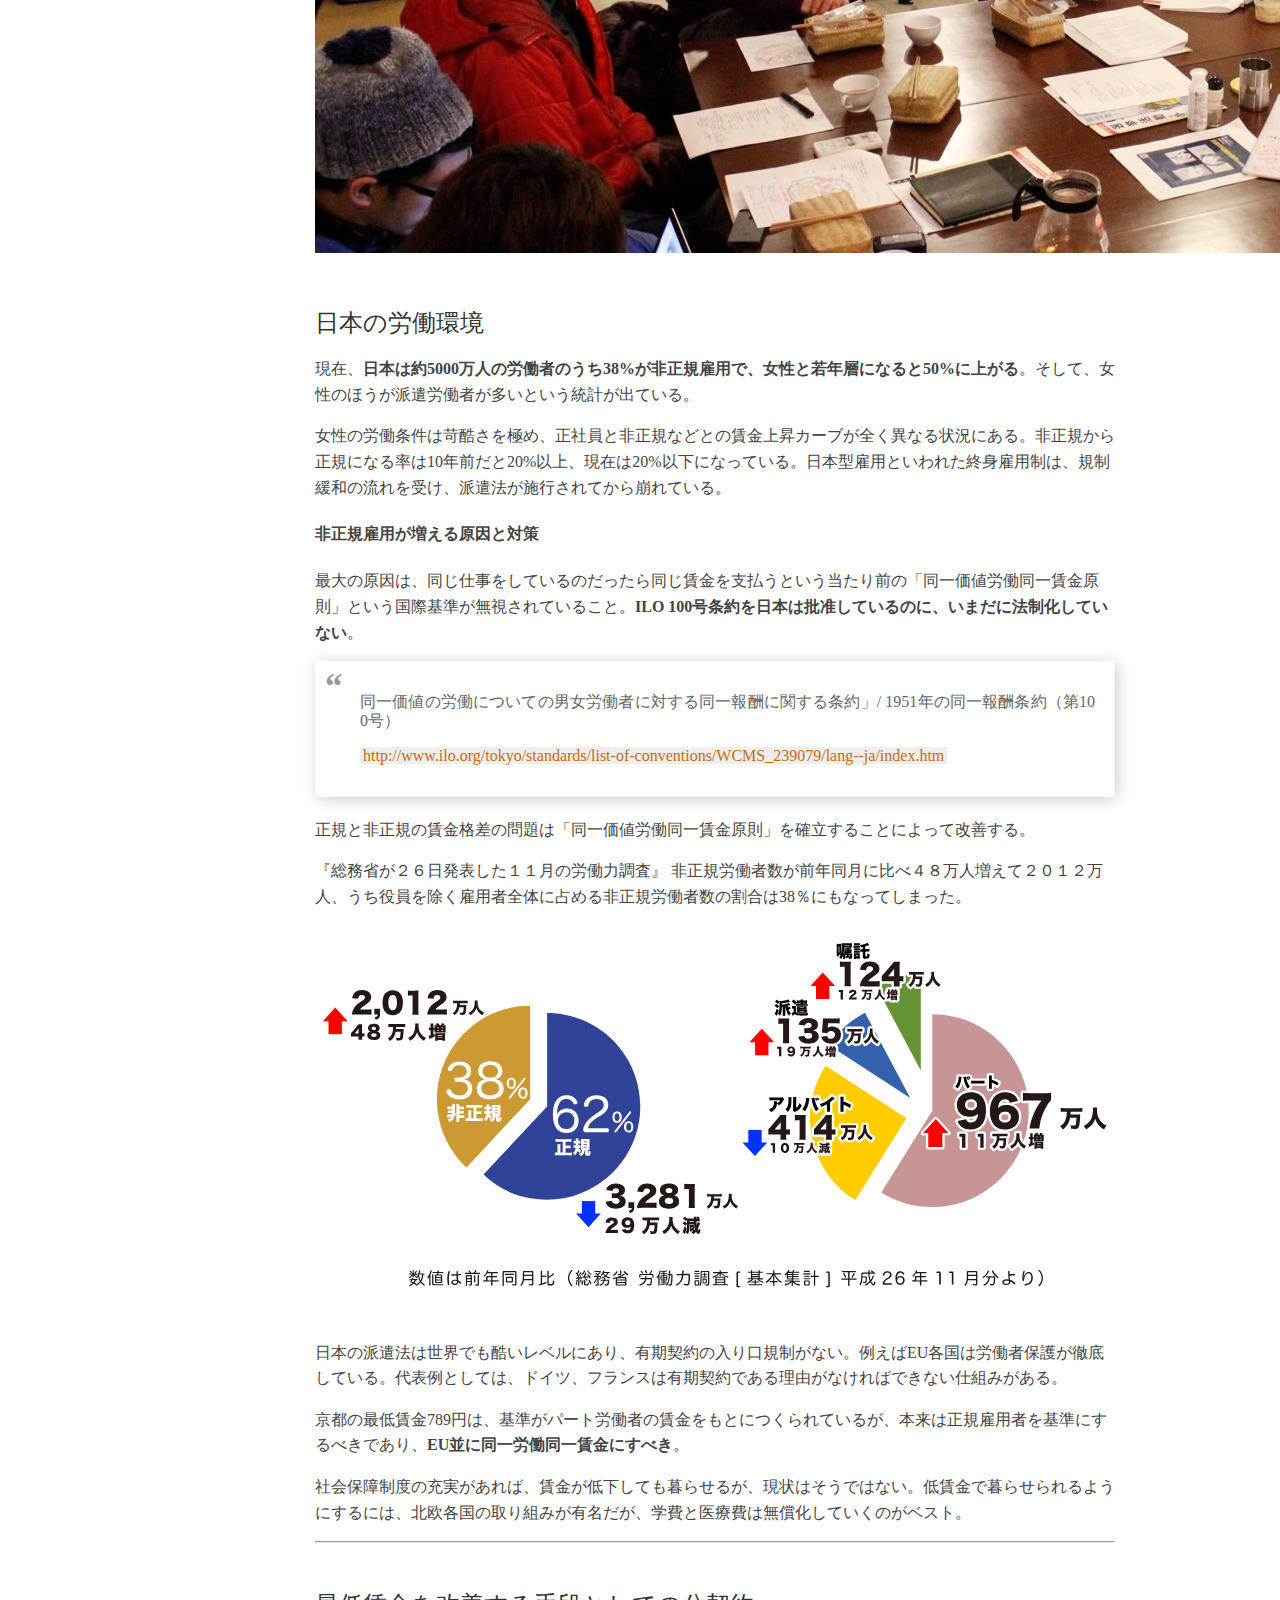
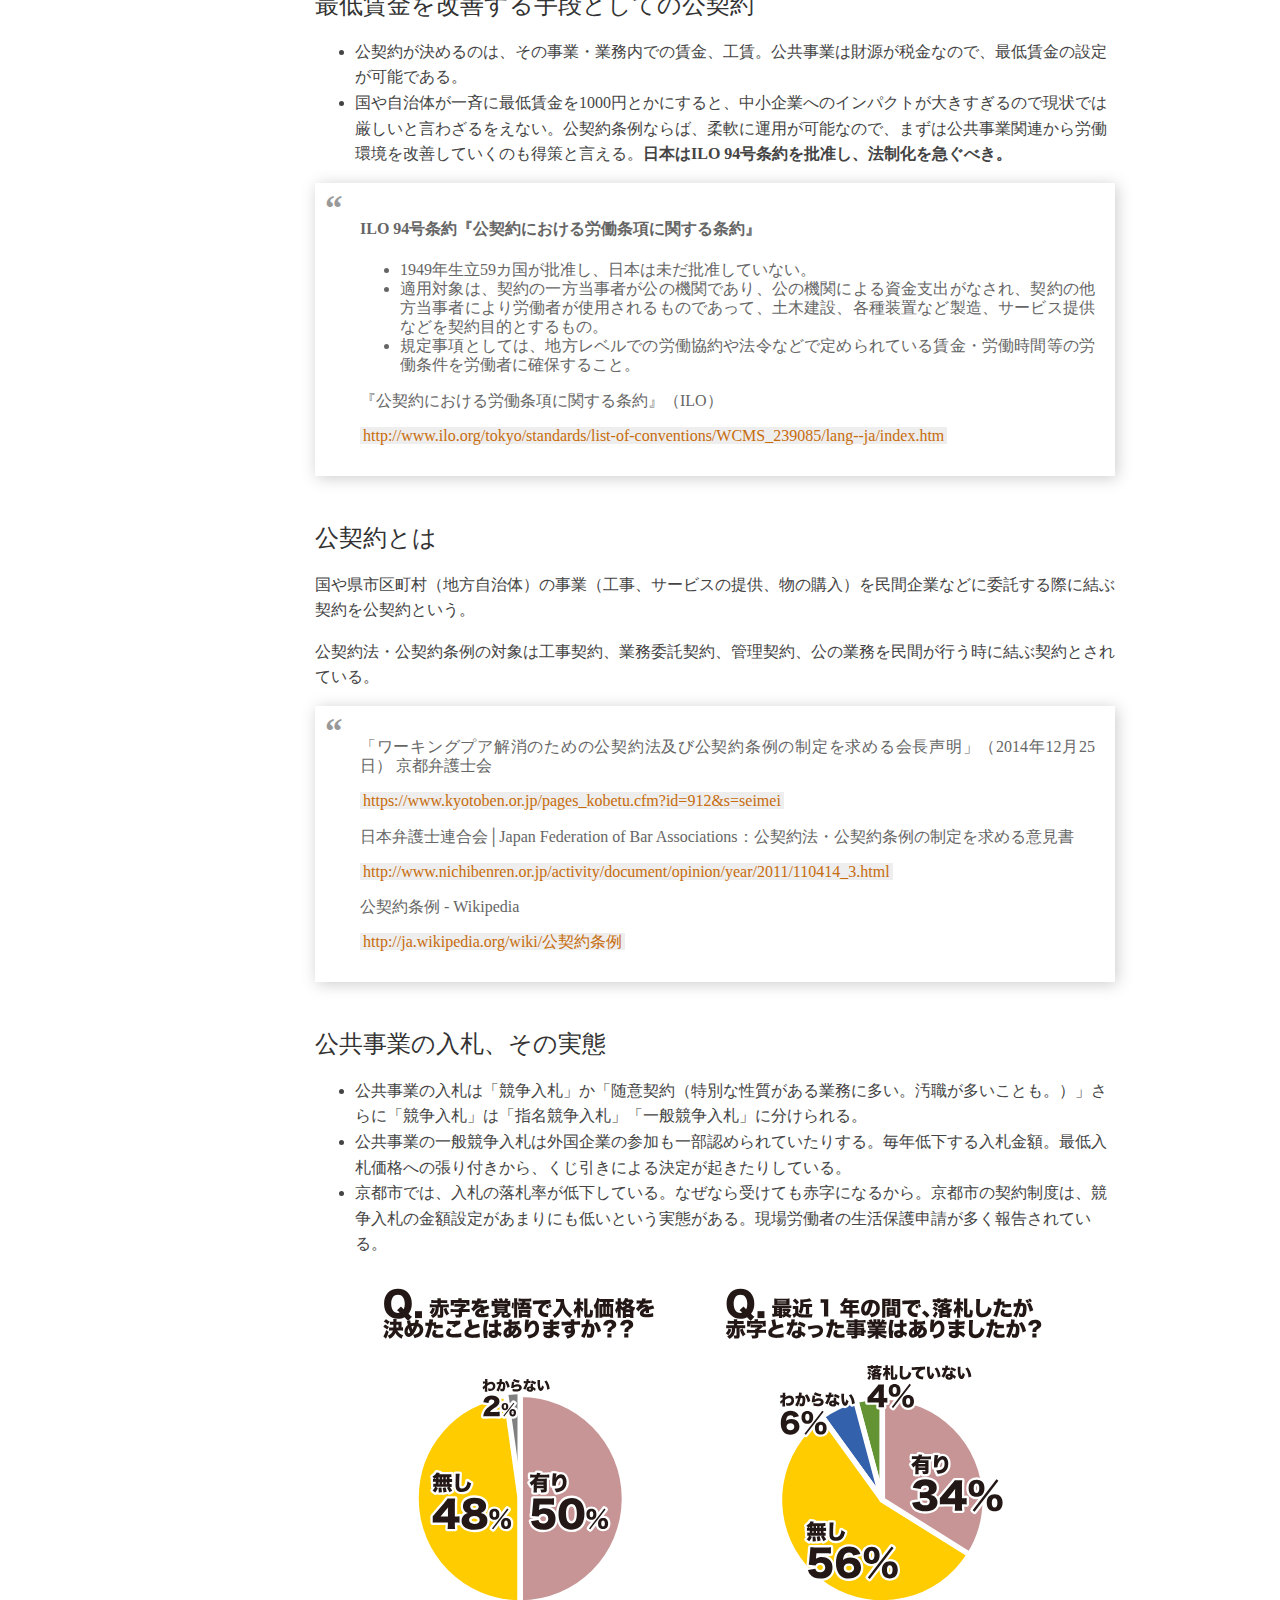
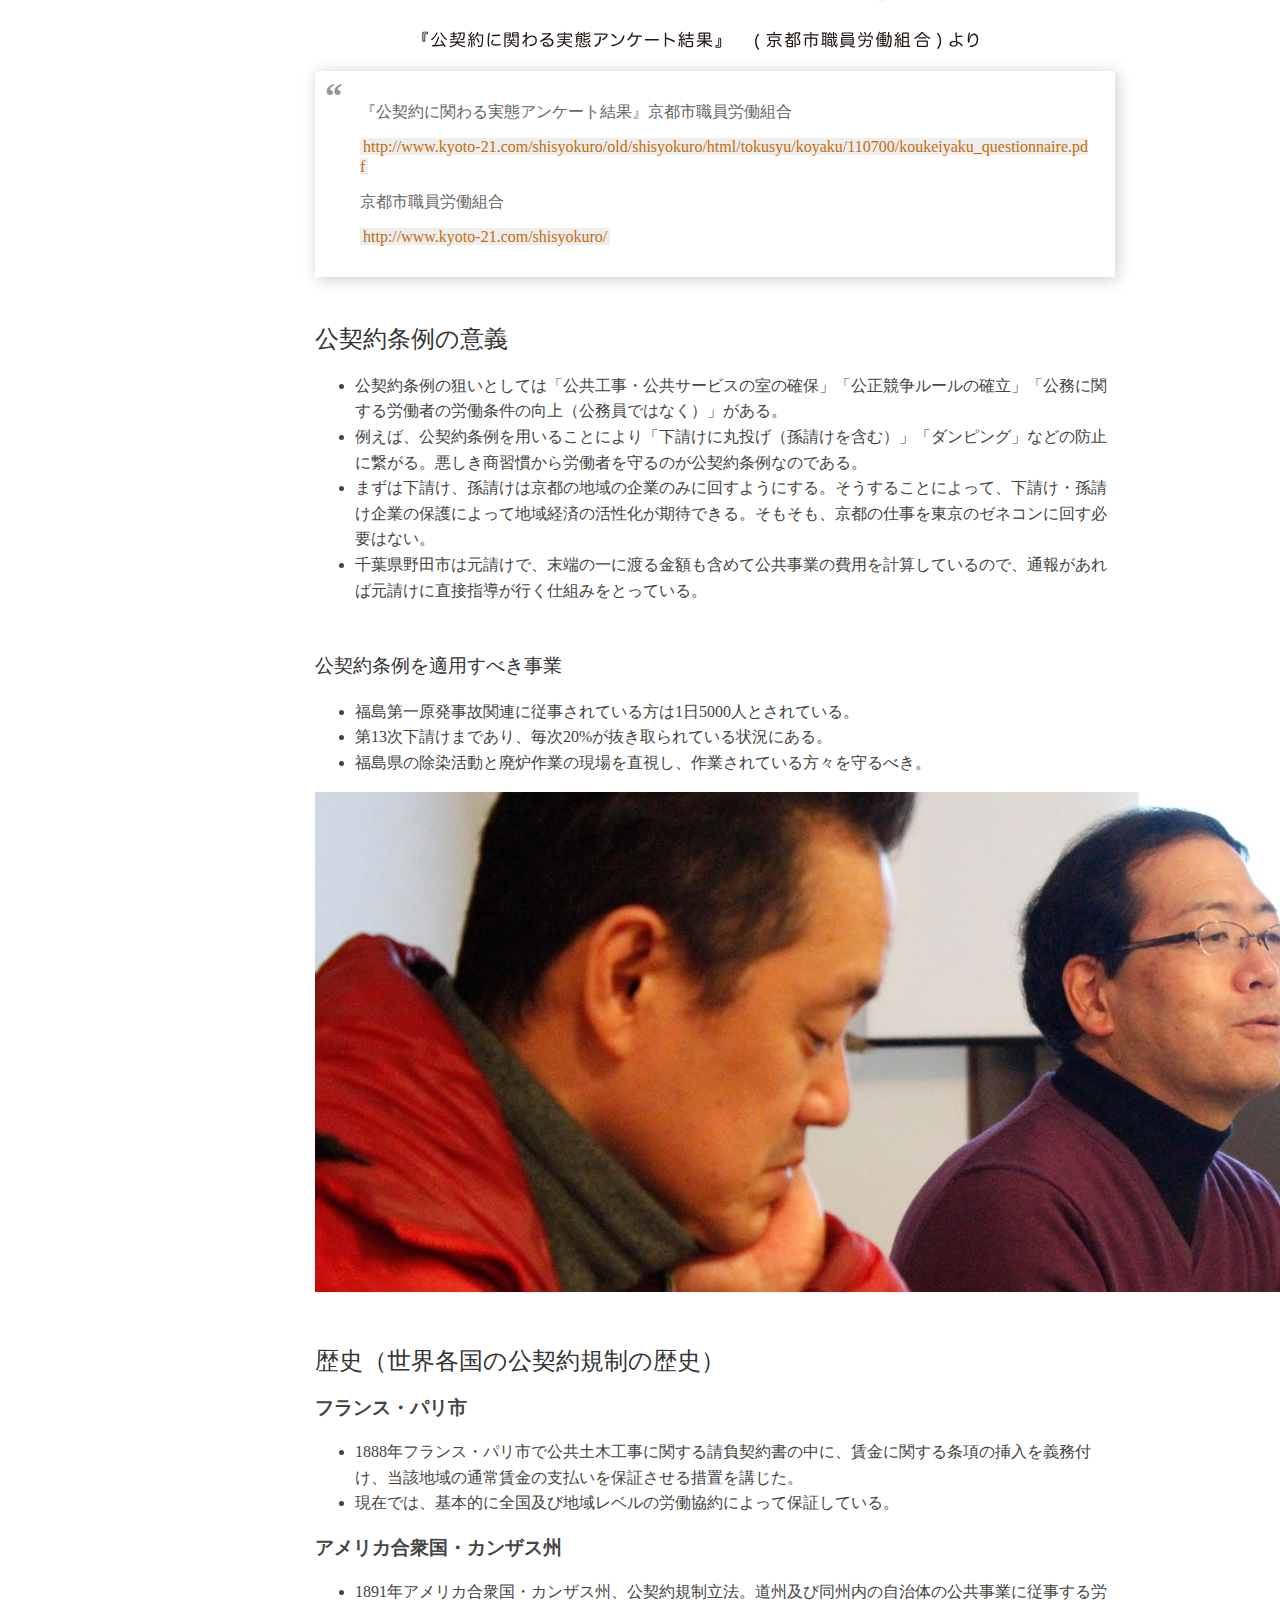
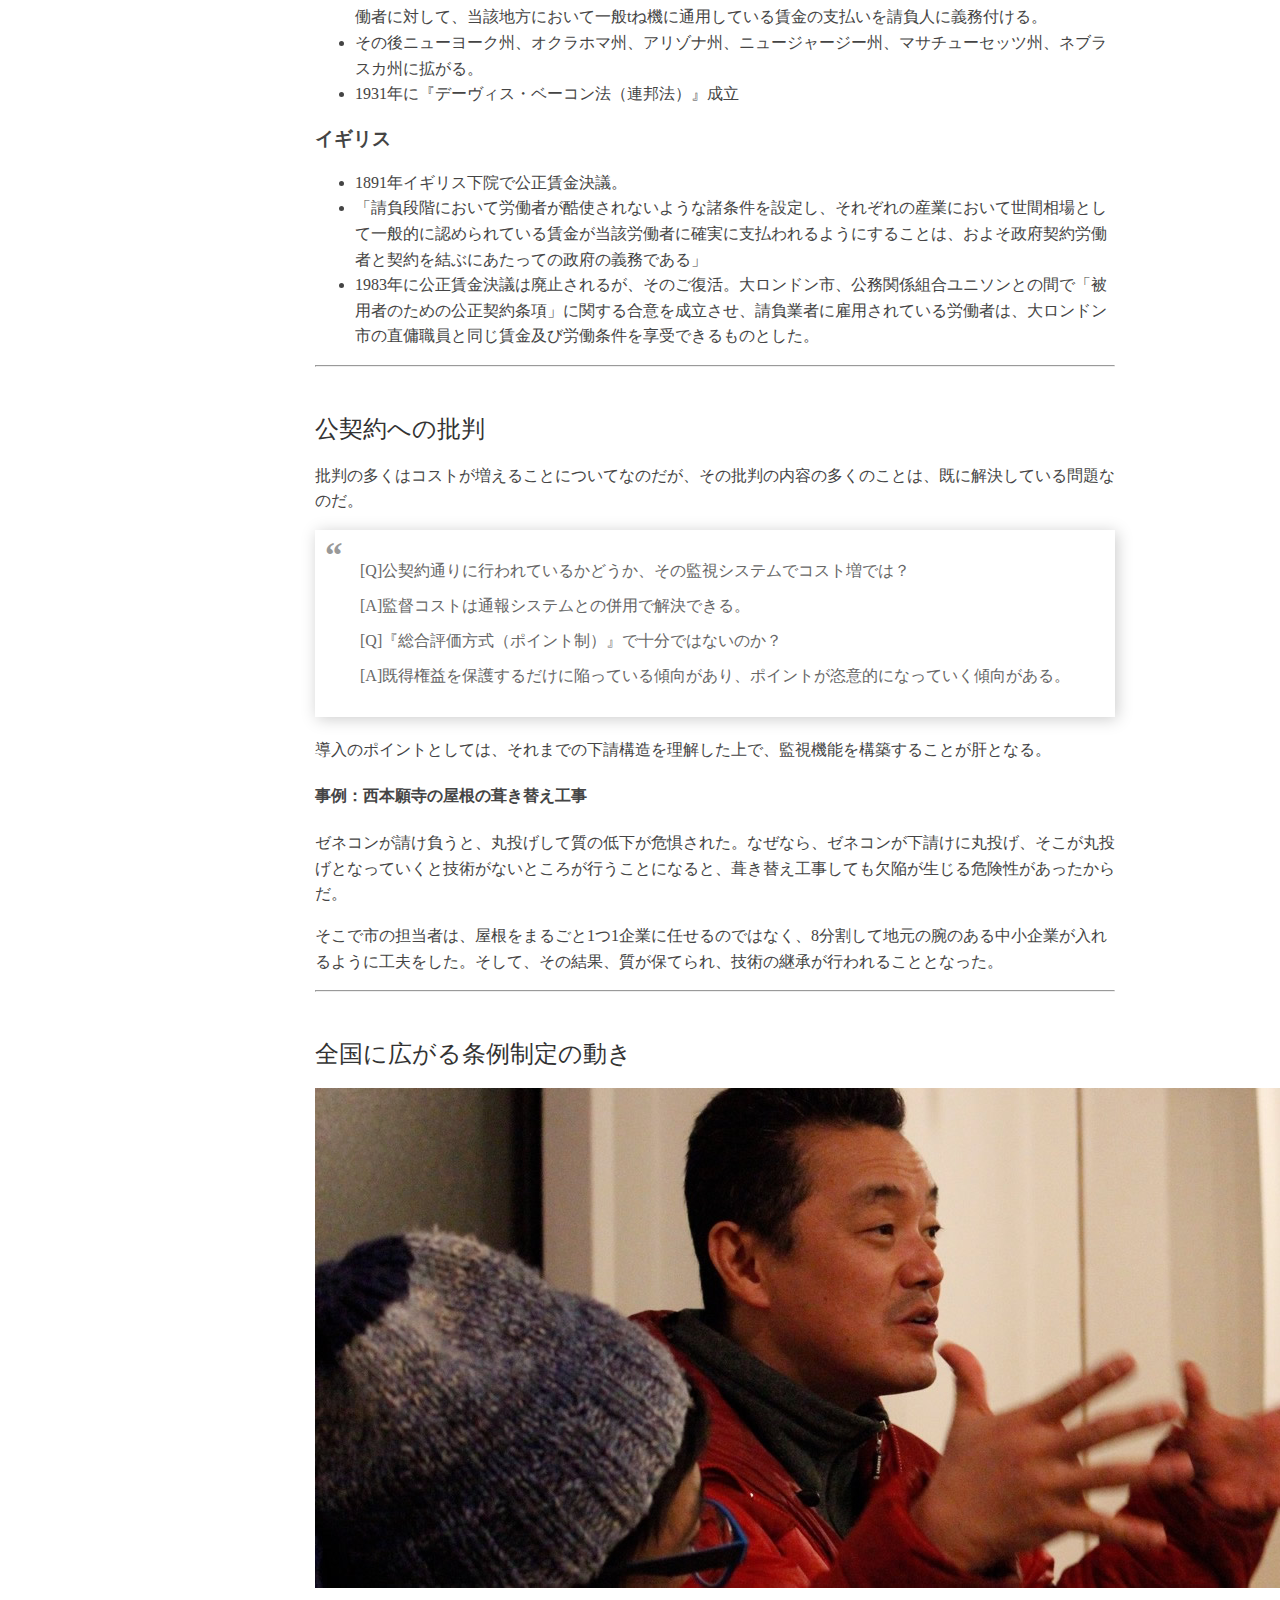
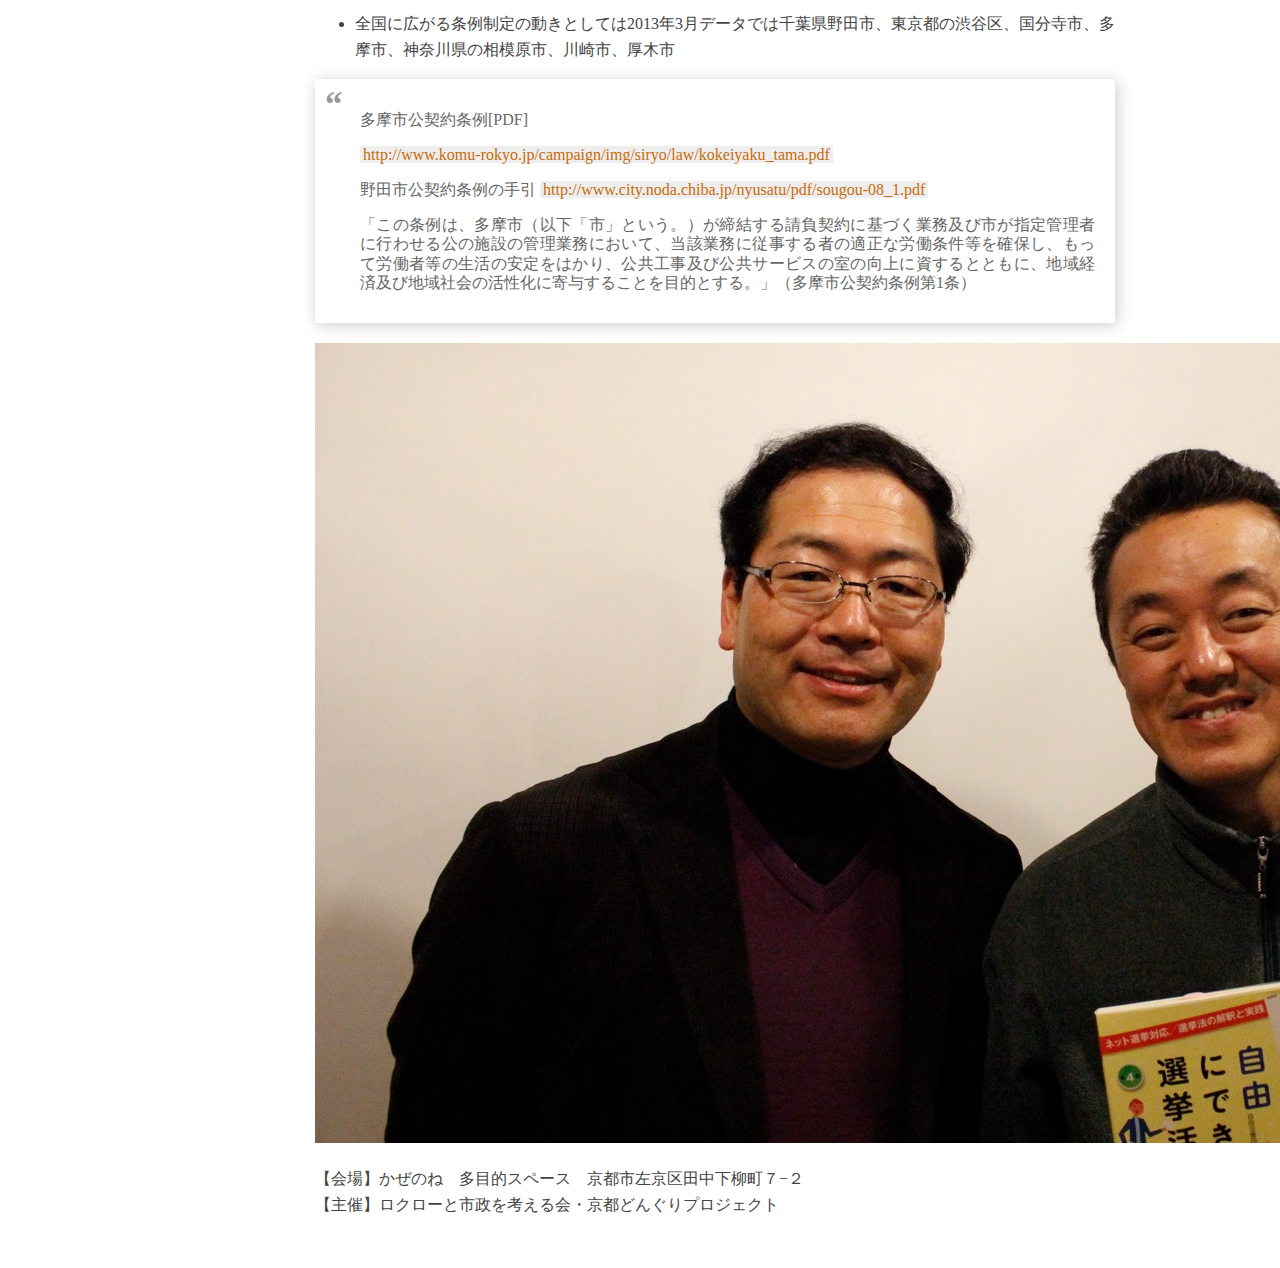
==== commit 7bd0bbea: "a" ====
--- a/9999999999999999999999999993333333333333333333333333333333333333333333333333333333333333333333333333333333333333333333333/0000000000000000000000000000000000000000000000000000000000000000000000000000000000000000000000000000000000000000000000000000/index.html
+++ b/9999999999999999999999999993333333333333333333333333333333333333333333333333333333333333333333333333333333333333333333333/0000000000000000000000000000000000000000000000000000000000000000000000000000000000000000000000000000000000000000000000000000/index.html
@@ -172,7 +172,7 @@
 
 <p>公契約条例 - Wikipedia</p>
 
-<p><a href="ja.wikipedia.org/wiki/%E5%85%AC%E5%A5%91%E7%B4%84%E6%9D%A1%E4%BE%8B">ja.wikipedia.org/wiki/公契約条例</a></p></blockquote>
+<p><a href="http://ja.wikipedia.org/wiki/%E5%85%AC%E5%A5%91%E7%B4%84%E6%9D%A1%E4%BE%8B">http://ja.wikipedia.org/wiki/公契約条例</a></p></blockquote>
 
 <!-- ====================================================== 
     公共事業の入札、その実態
@@ -301,10 +301,10 @@
 
 <blockquote><p>多摩市公契約条例[PDF]</p>
 
-<p><a href="www.komu-rokyo.jp/campaign/img/siryo/law/kokeiyaku_tama.pdf">www.komu-rokyo.jp/campaign/img/siryo/law/kokeiyaku_tama.pdf</a></p>
+<p><a href="http://www.komu-rokyo.jp/campaign/img/siryo/law/kokeiyaku_tama.pdf">http://www.komu-rokyo.jp/campaign/img/siryo/law/kokeiyaku_tama.pdf</a></p>
 
 <p>野田市公契約条例の手引
-<a href="www.city.noda.chiba.jp/nyusatu/pdf/sougou-08_1.pdf">www.city.noda.chiba.jp/nyusatu/pdf/sougou-08_1.pdf</a></p>
+<a href="http://www.city.noda.chiba.jp/nyusatu/pdf/sougou-08_1.pdf">http://www.city.noda.chiba.jp/nyusatu/pdf/sougou-08_1.pdf</a></p>
 
 <p>「この条例は、多摩市（以下「市」という。）が締結する請負契約に基づく業務及び市が指定管理者に行わせる公の施設の管理業務において、当該業務に従事する者の適正な労働条件等を確保し、もって労働者等の生活の安定をはかり、公共工事及び公共サービスの室の向上に資するとともに、地域経済及び地域社会の活性化に寄与することを目的とする。」（多摩市公契約条例第1条）</p></blockquote>
 
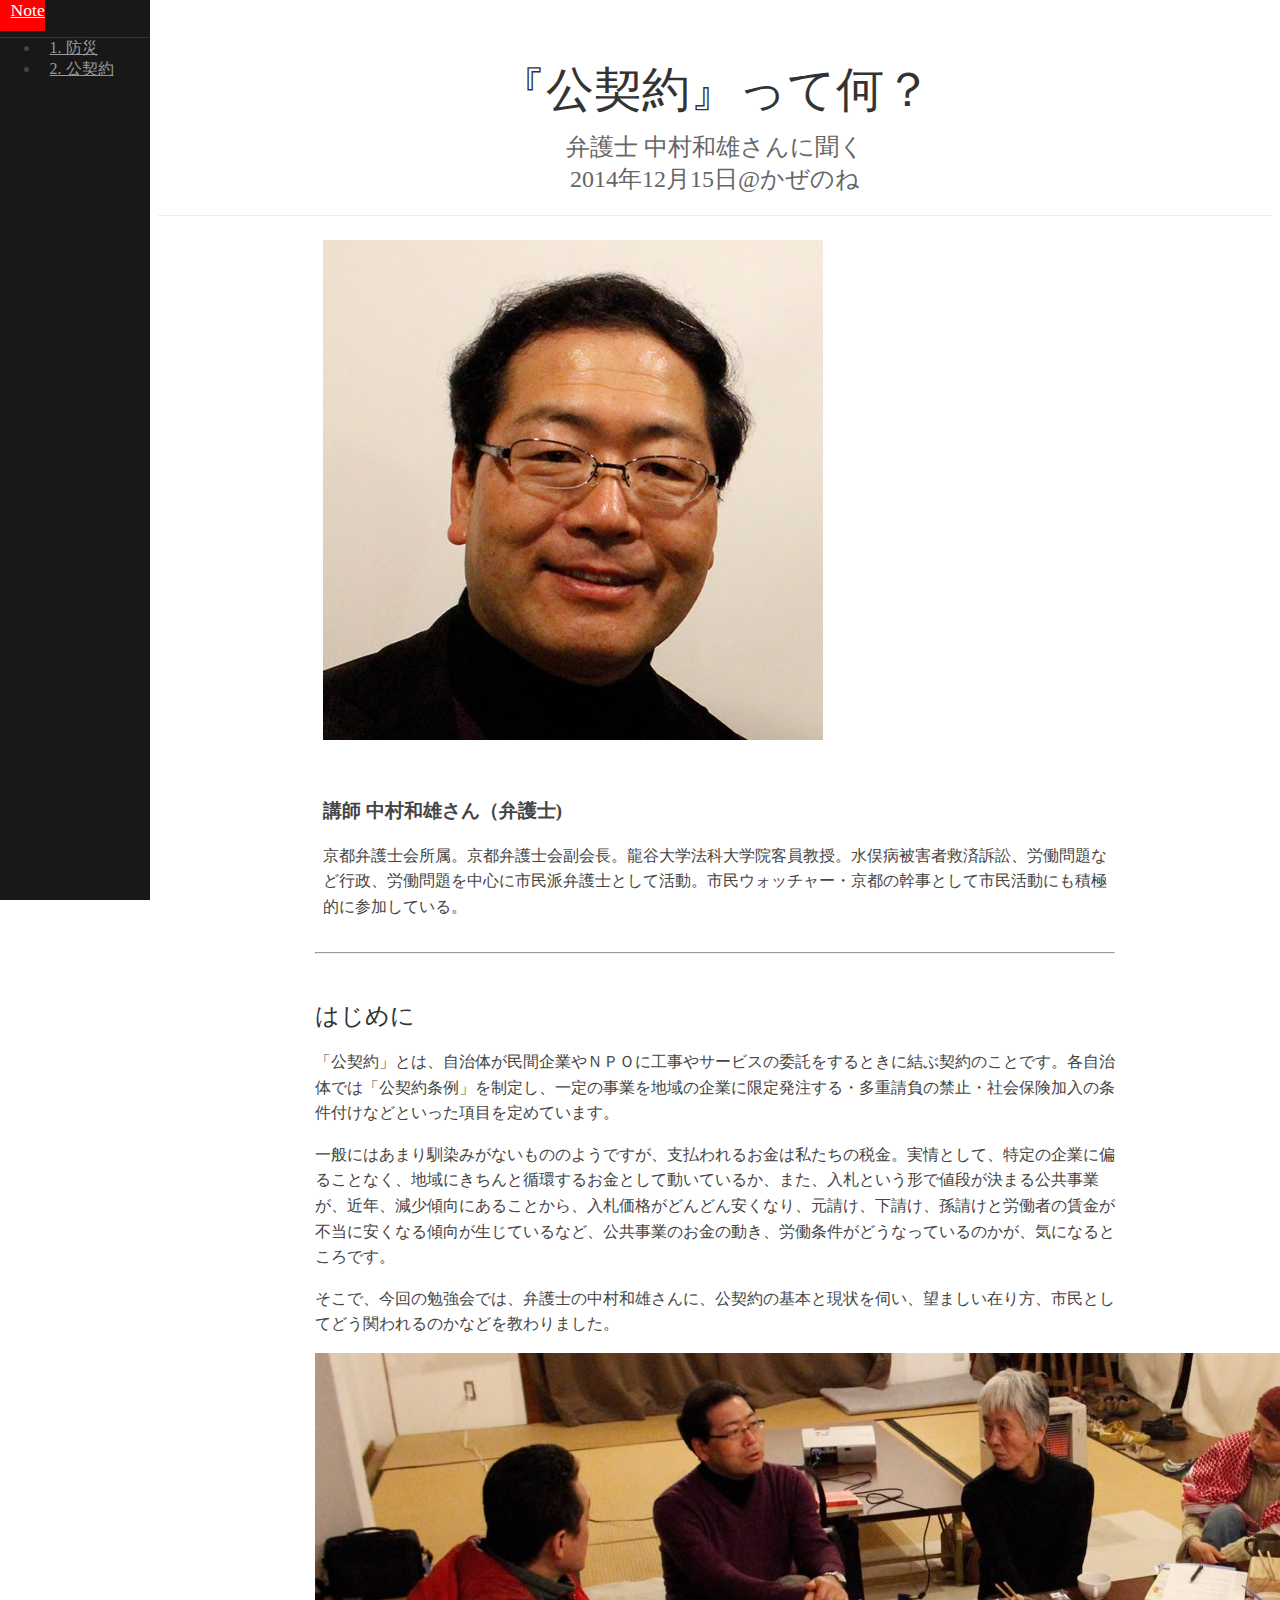
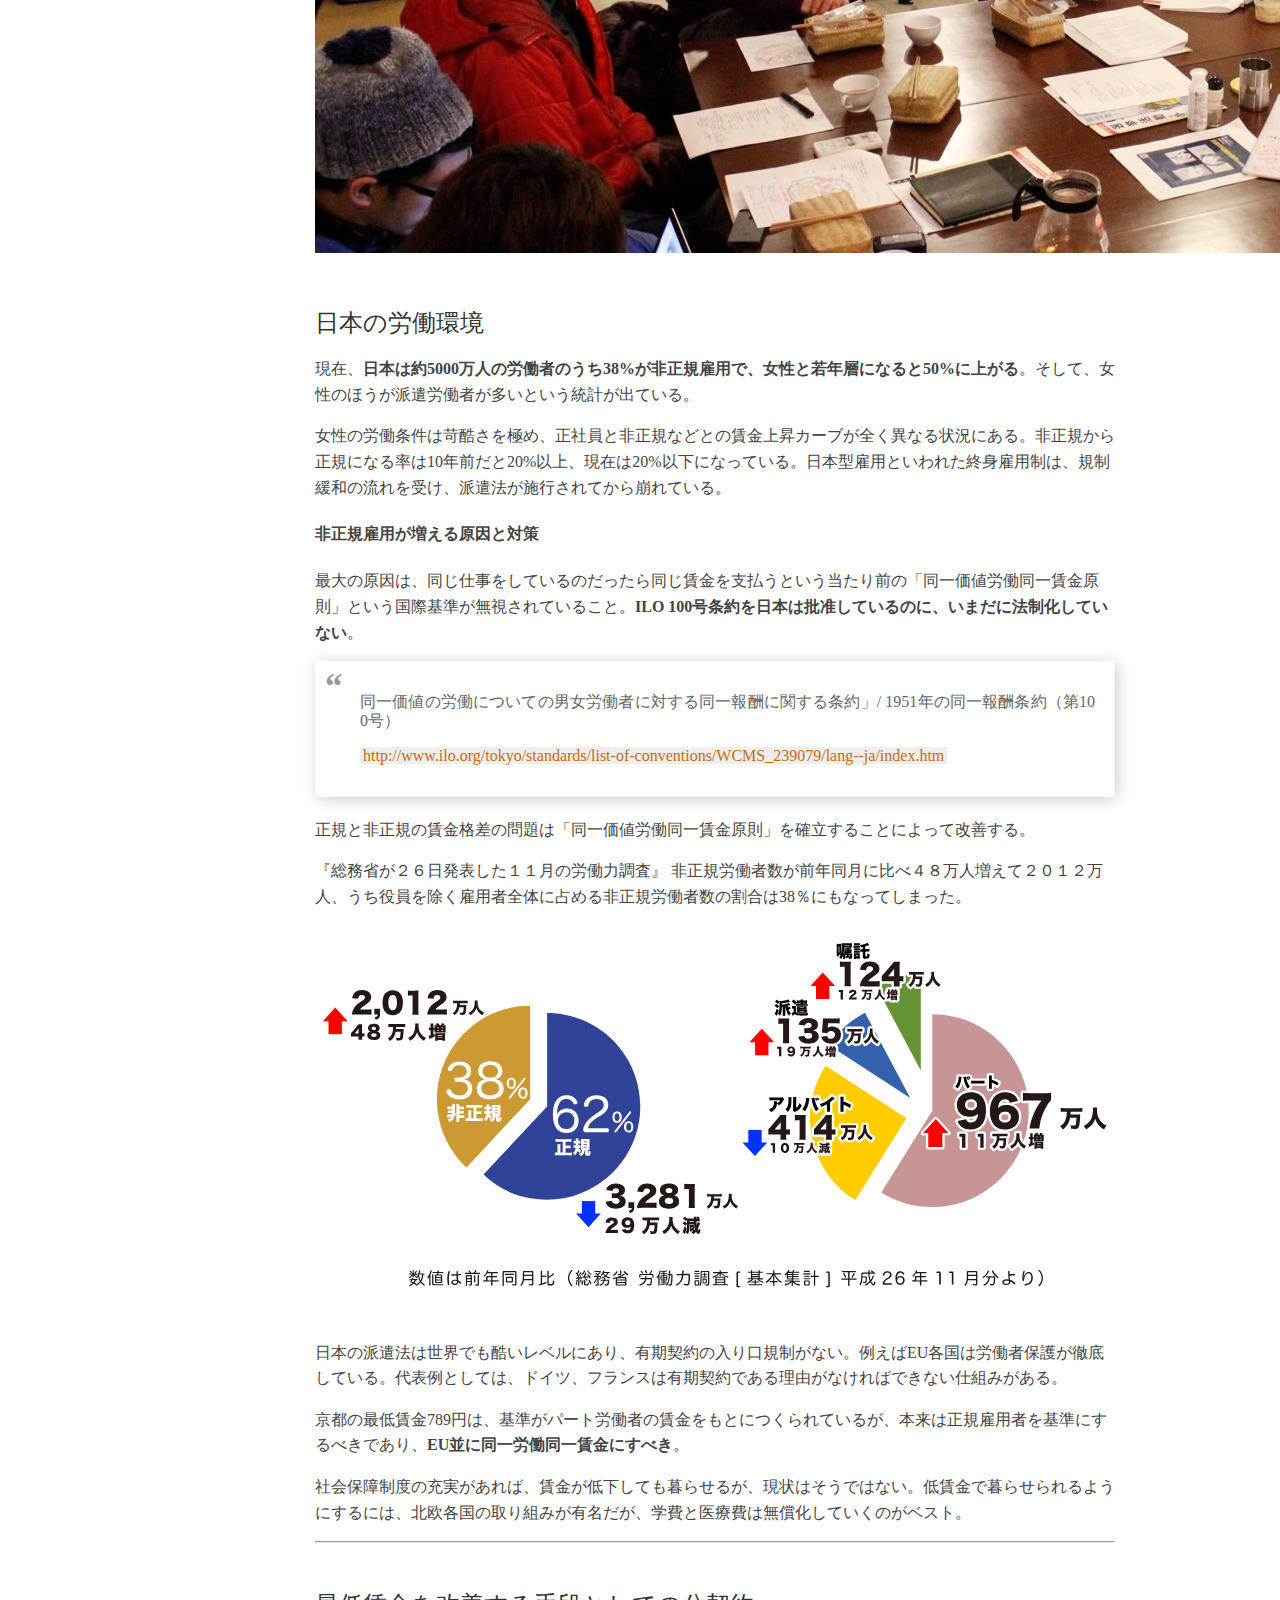
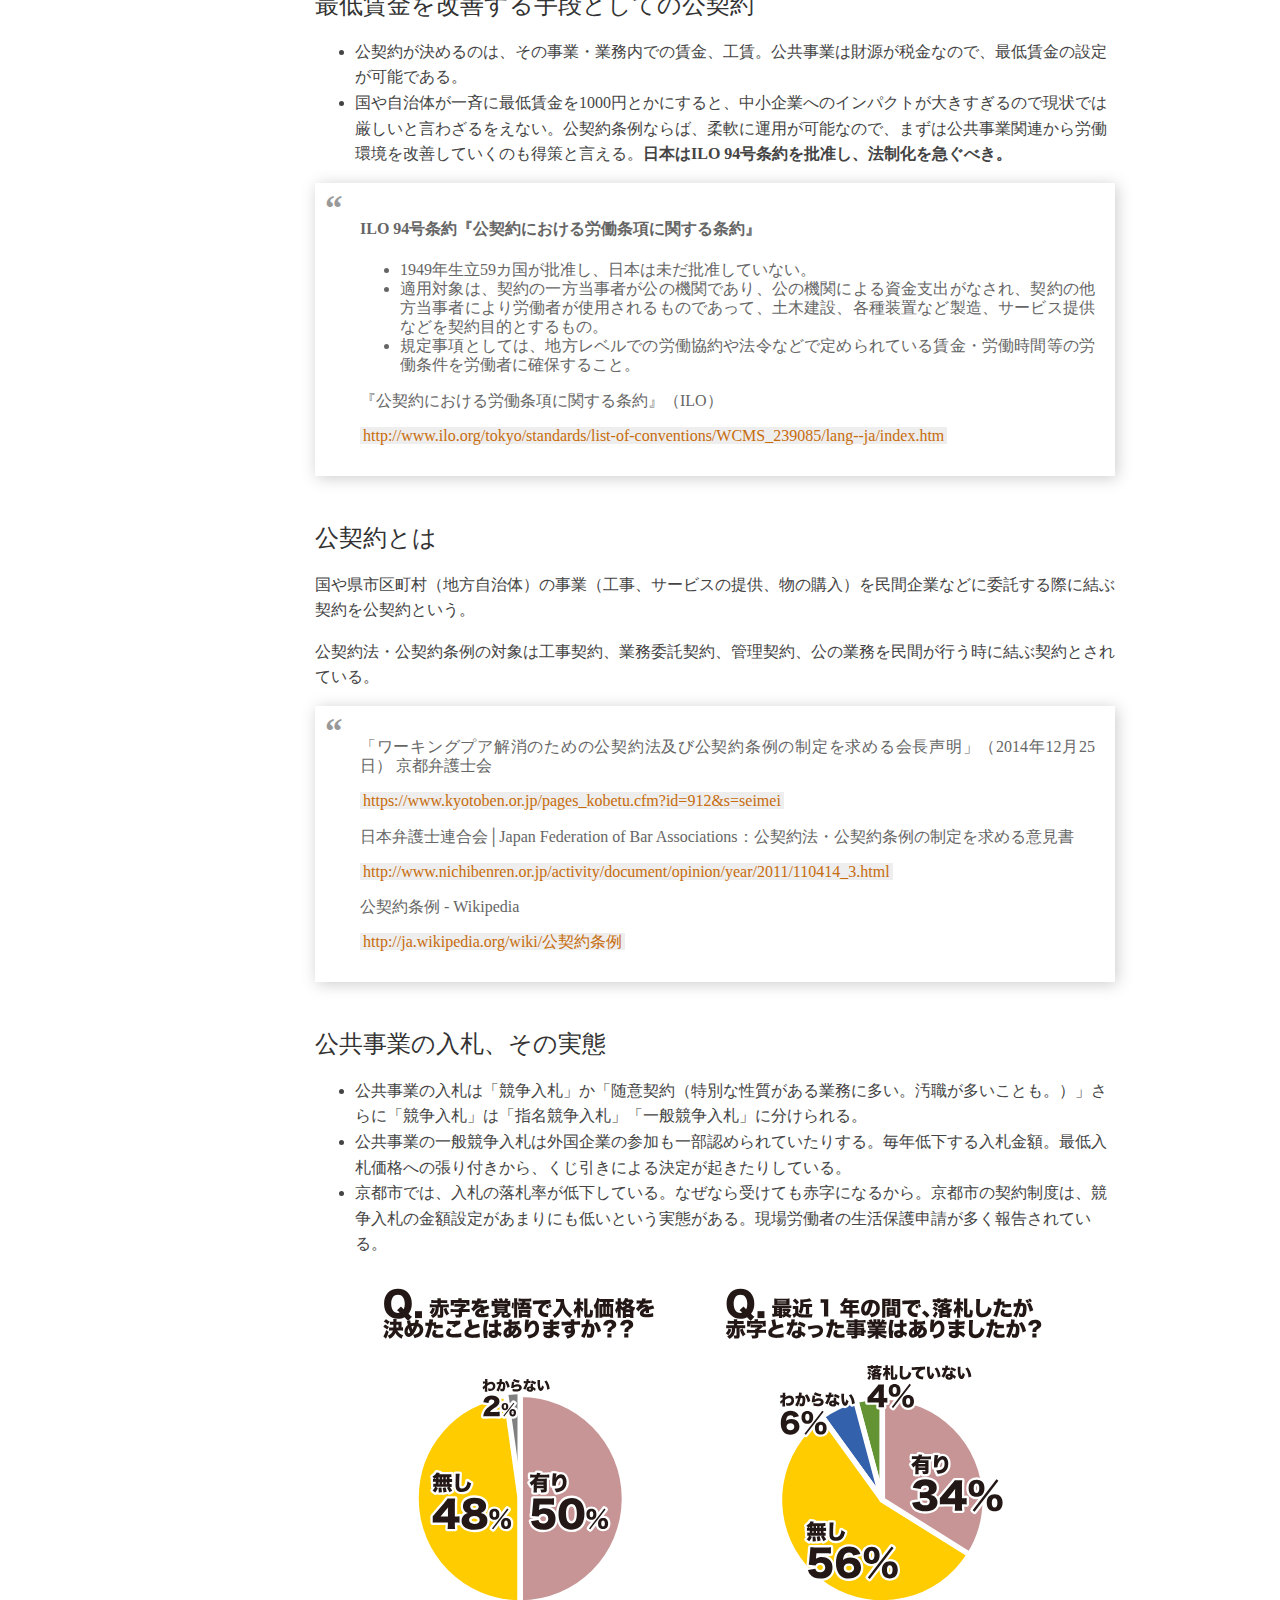
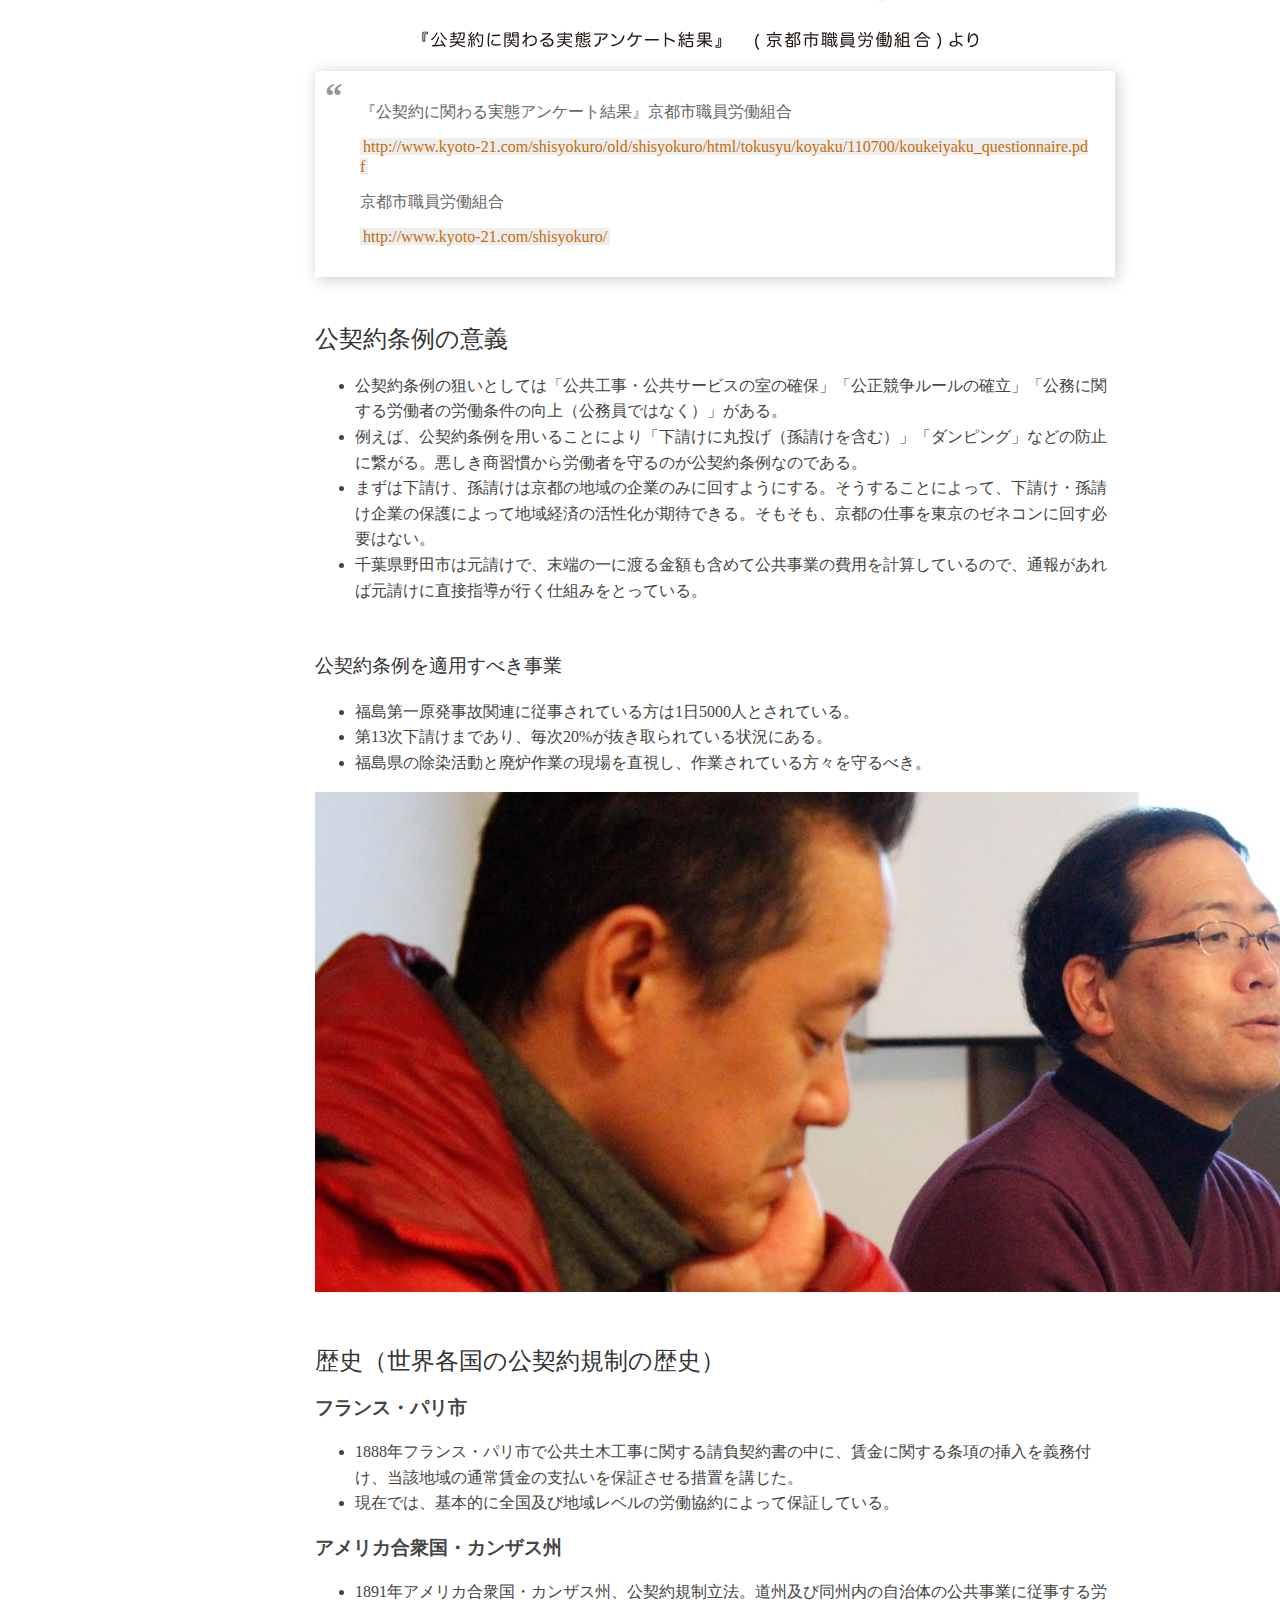
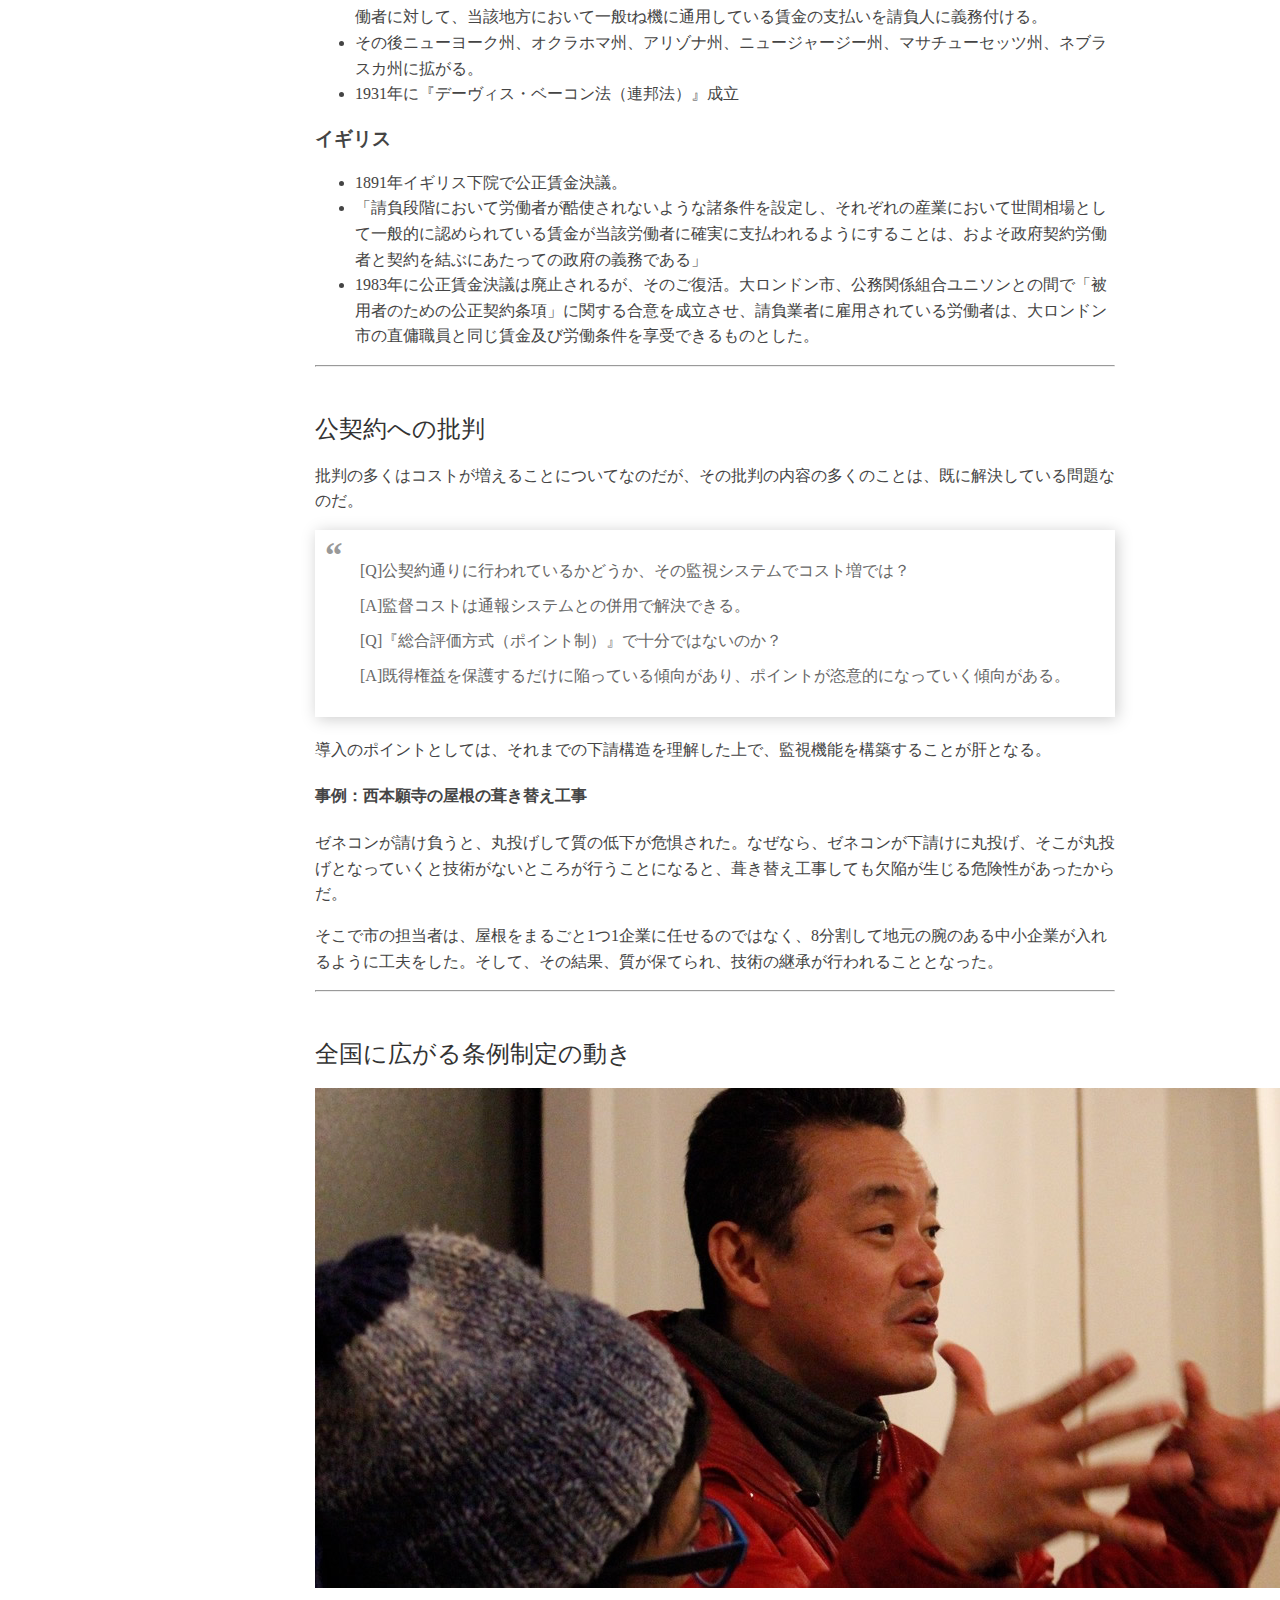
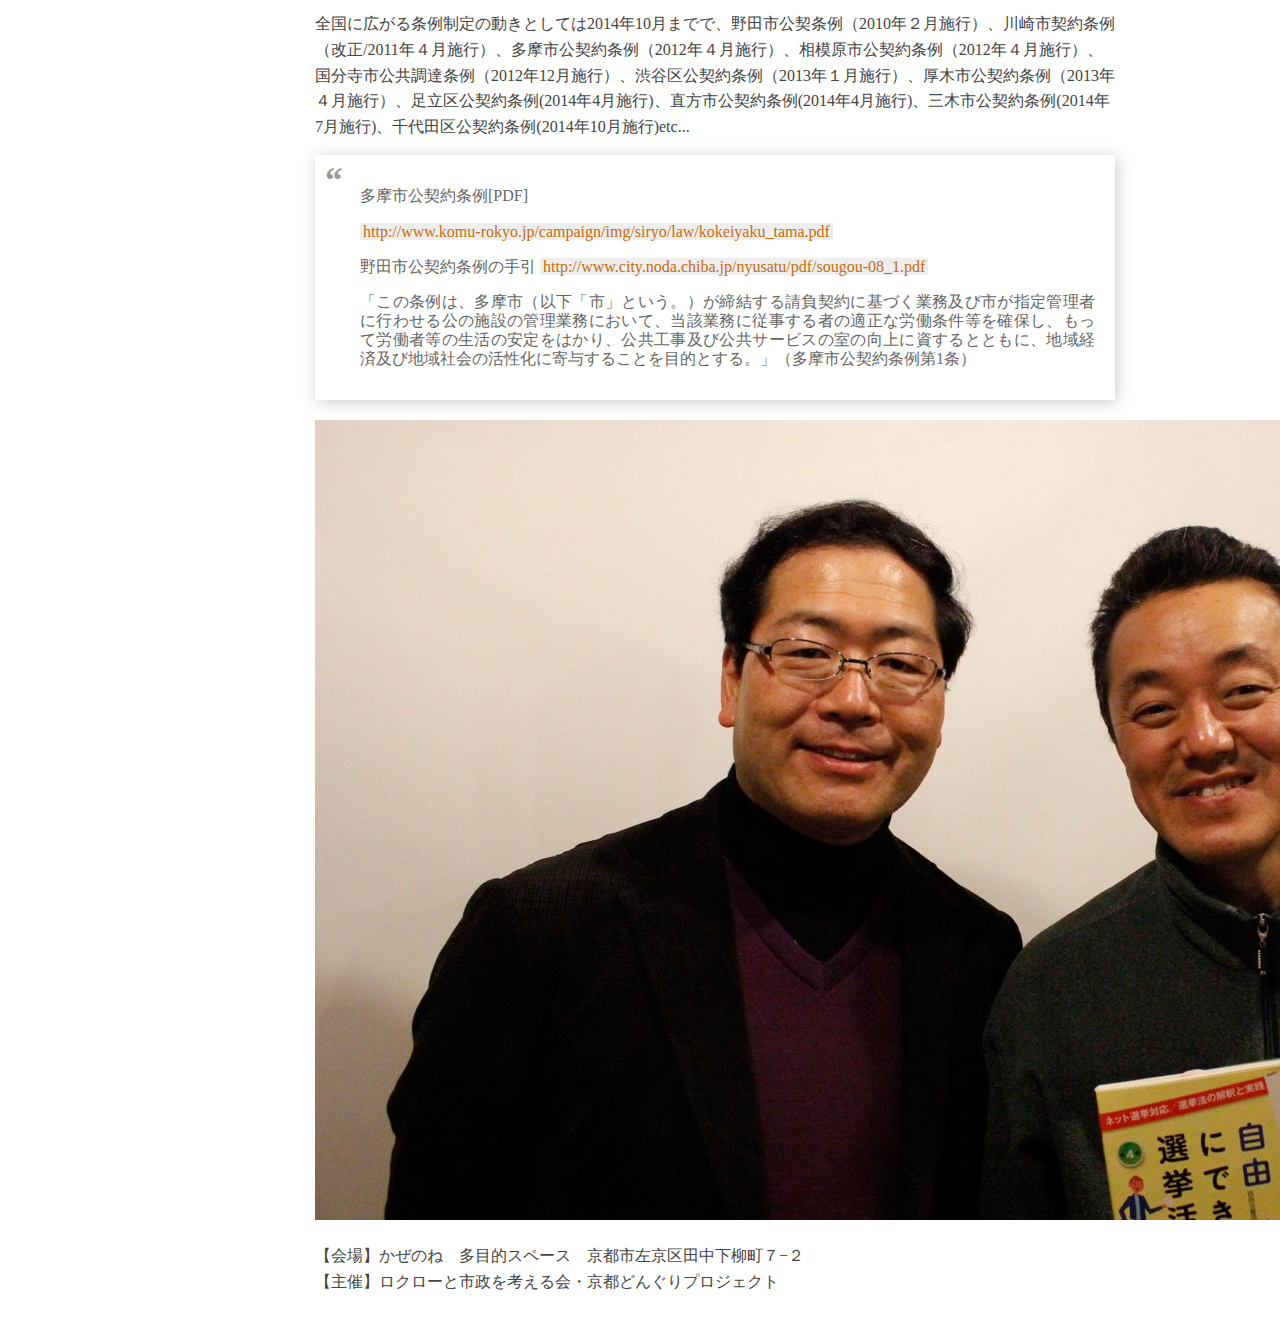
==== commit 3276829e: "m" ====
--- a/9999999999999999999999999993333333333333333333333333333333333333333333333333333333333333333333333333333333333333333333333/0000000000000000000000000000000000000000000000000000000000000000000000000000000000000000000000000000000000000000000000000000/index.html
+++ b/9999999999999999999999999993333333333333333333333333333333333333333333333333333333333333333333333333333333333333333333333/0000000000000000000000000000000000000000000000000000000000000000000000000000000000000000000000000000000000000000000000000000/index.html
@@ -295,9 +295,7 @@
 <img class="pure-img" src="1500/08.jpg" alt="公契約の話">
 </div>
 
-<ul>
-<li>全国に広がる条例制定の動きとしては2013年3月データでは千葉県野田市、東京都の渋谷区、国分寺市、多摩市、神奈川県の相模原市、川崎市、厚木市</li>
-</ul>
+<p>全国に広がる条例制定の動きとしては2014年10月までで、野田市公契条例（2010年２月施行）、川崎市契約条例（改正/2011年４月施行）、多摩市公契約条例（2012年４月施行）、相模原市公契約条例（2012年４月施行）、国分寺市公共調達条例（2012年12月施行）、渋谷区公契約条例（2013年１月施行）、厚木市公契約条例（2013年４月施行）、足立区公契約条例(2014年4月施行)、直方市公契約条例(2014年4月施行)、三木市公契約条例(2014年7月施行)、千代田区公契約条例(2014年10月施行)etc...</p>
 
 <blockquote><p>多摩市公契約条例[PDF]</p>
 
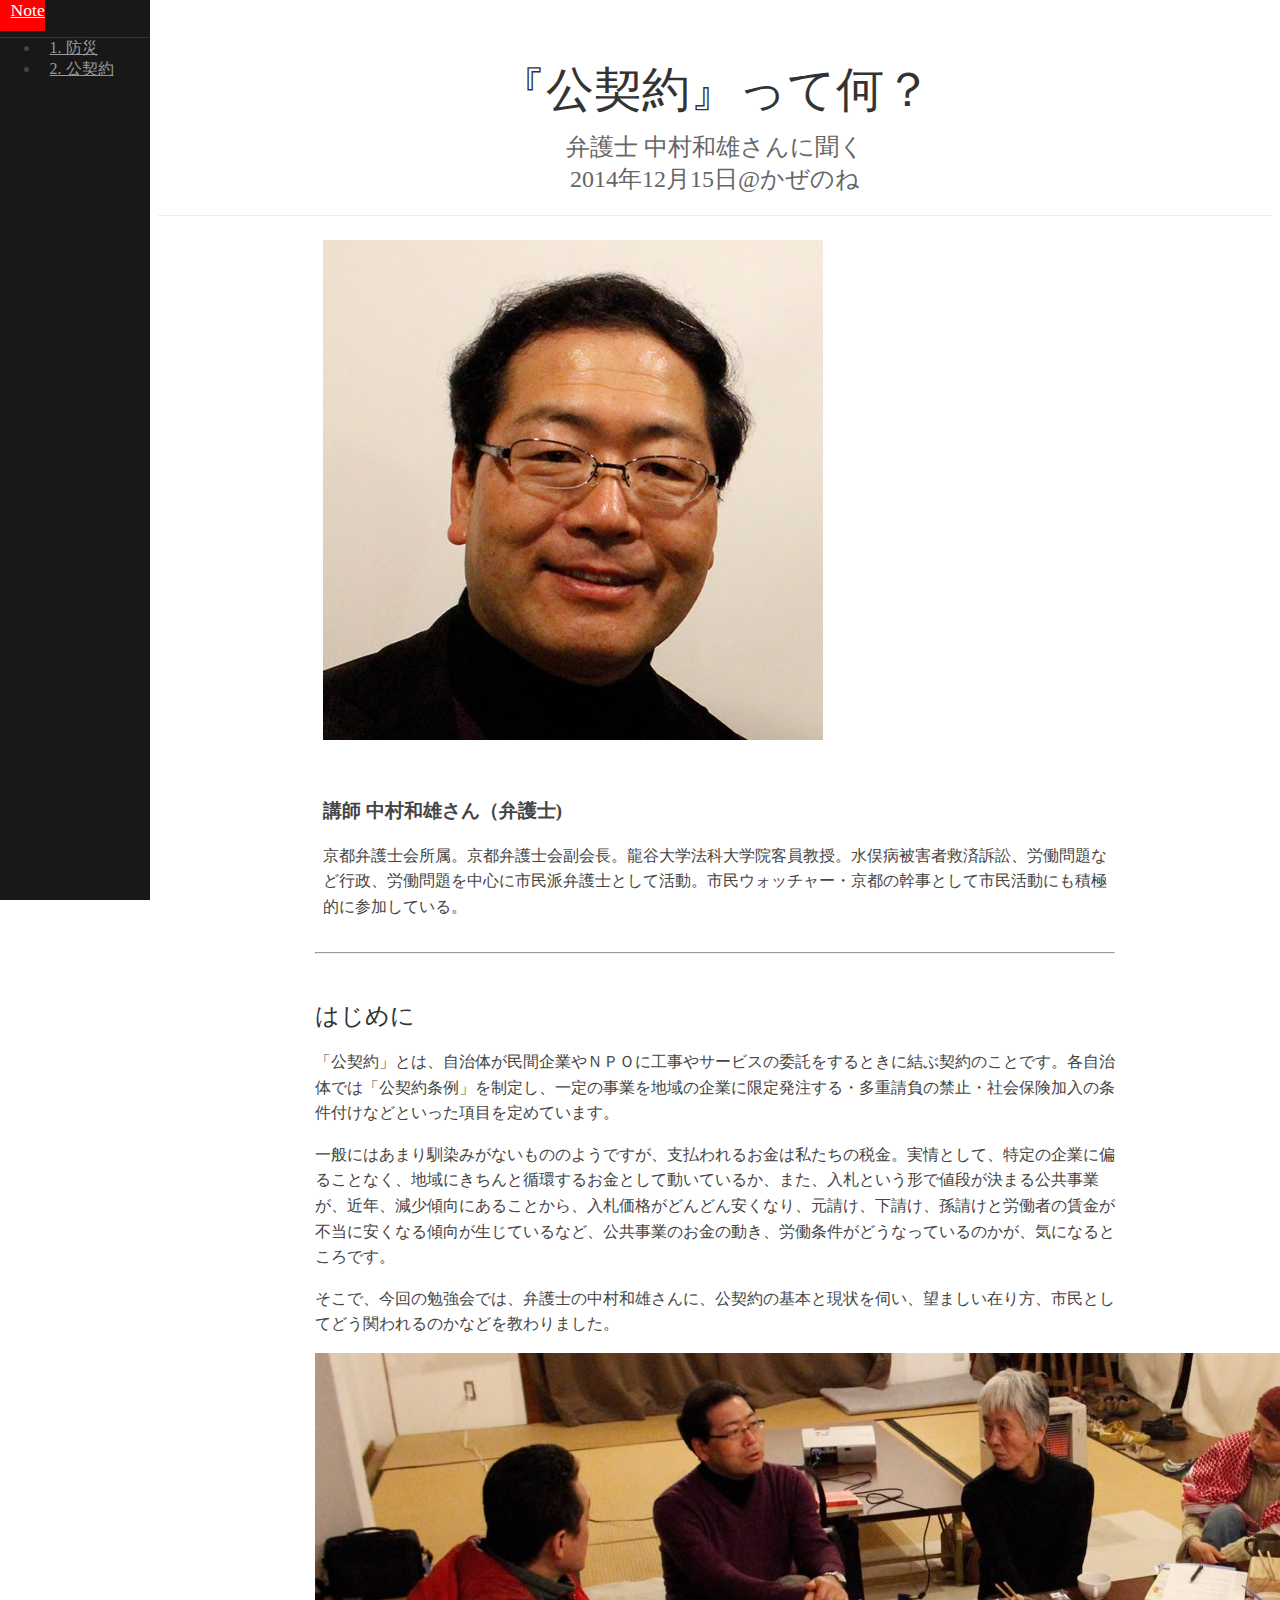
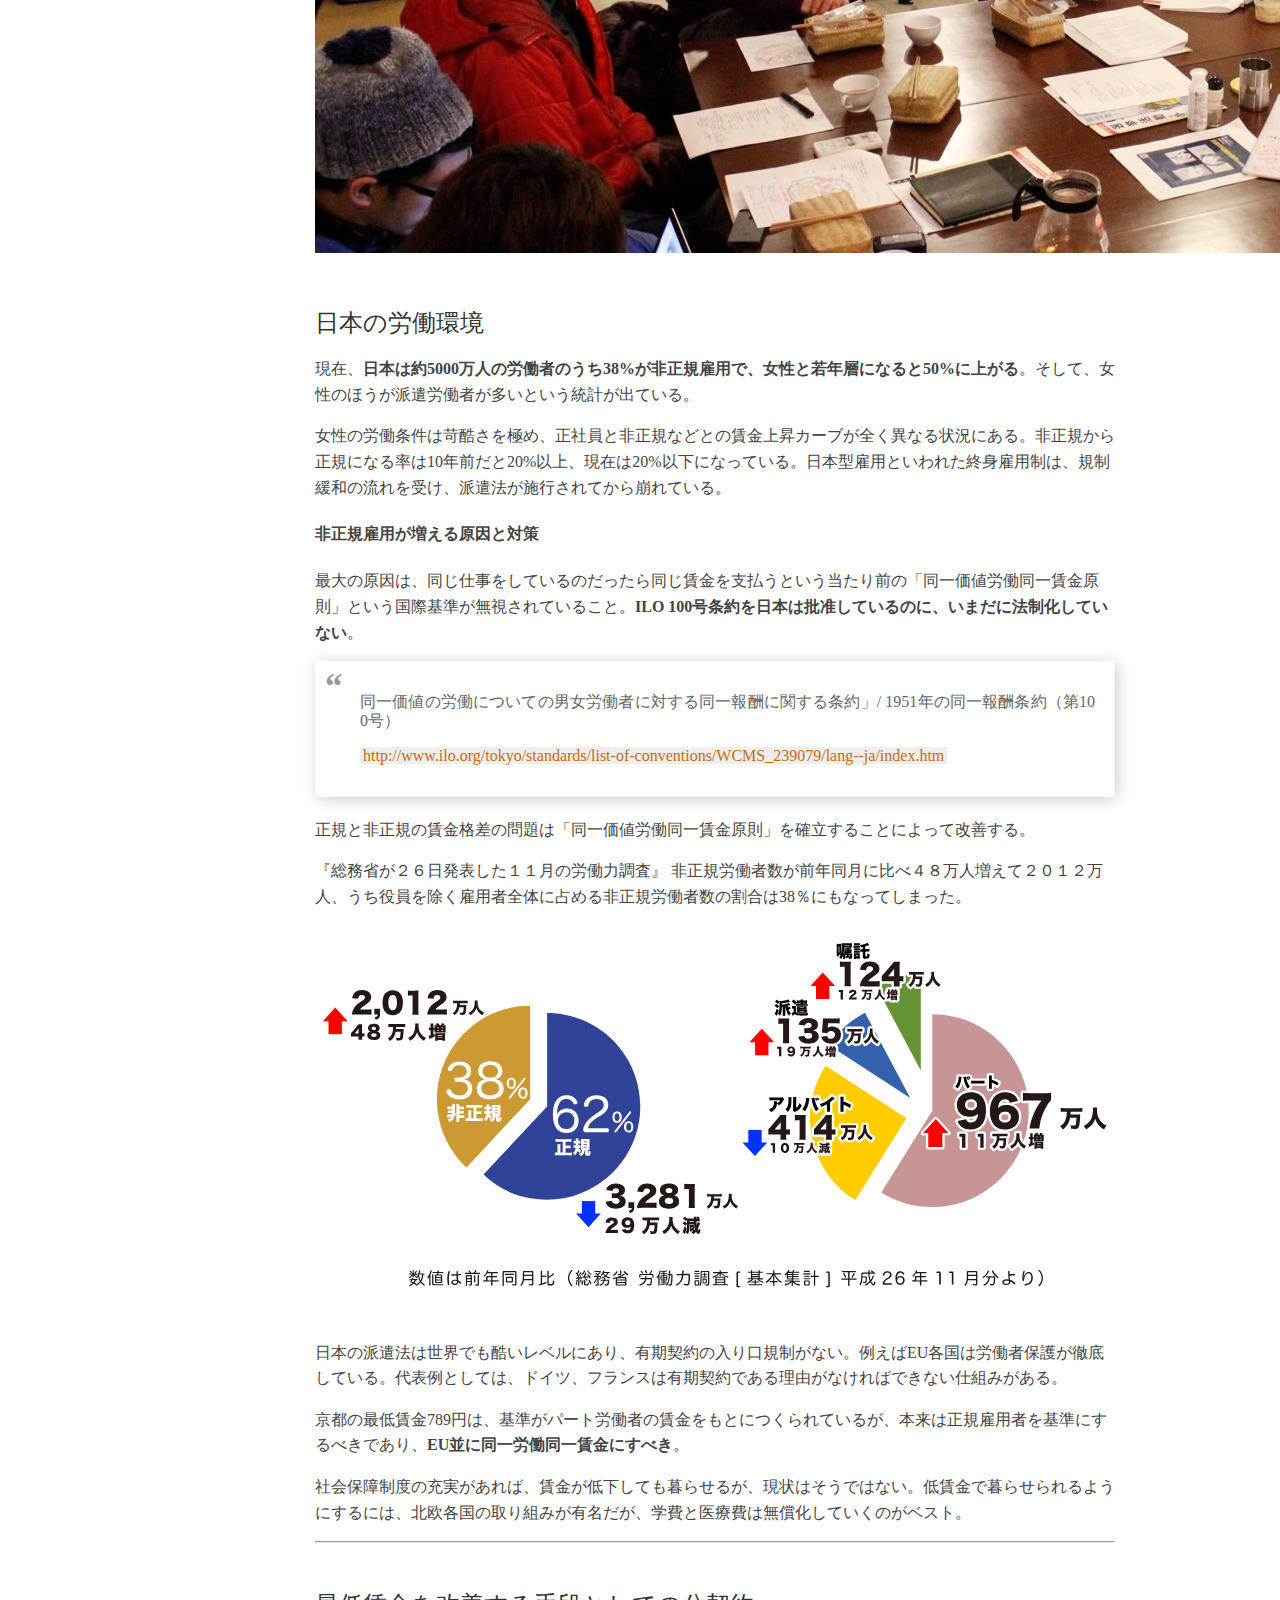
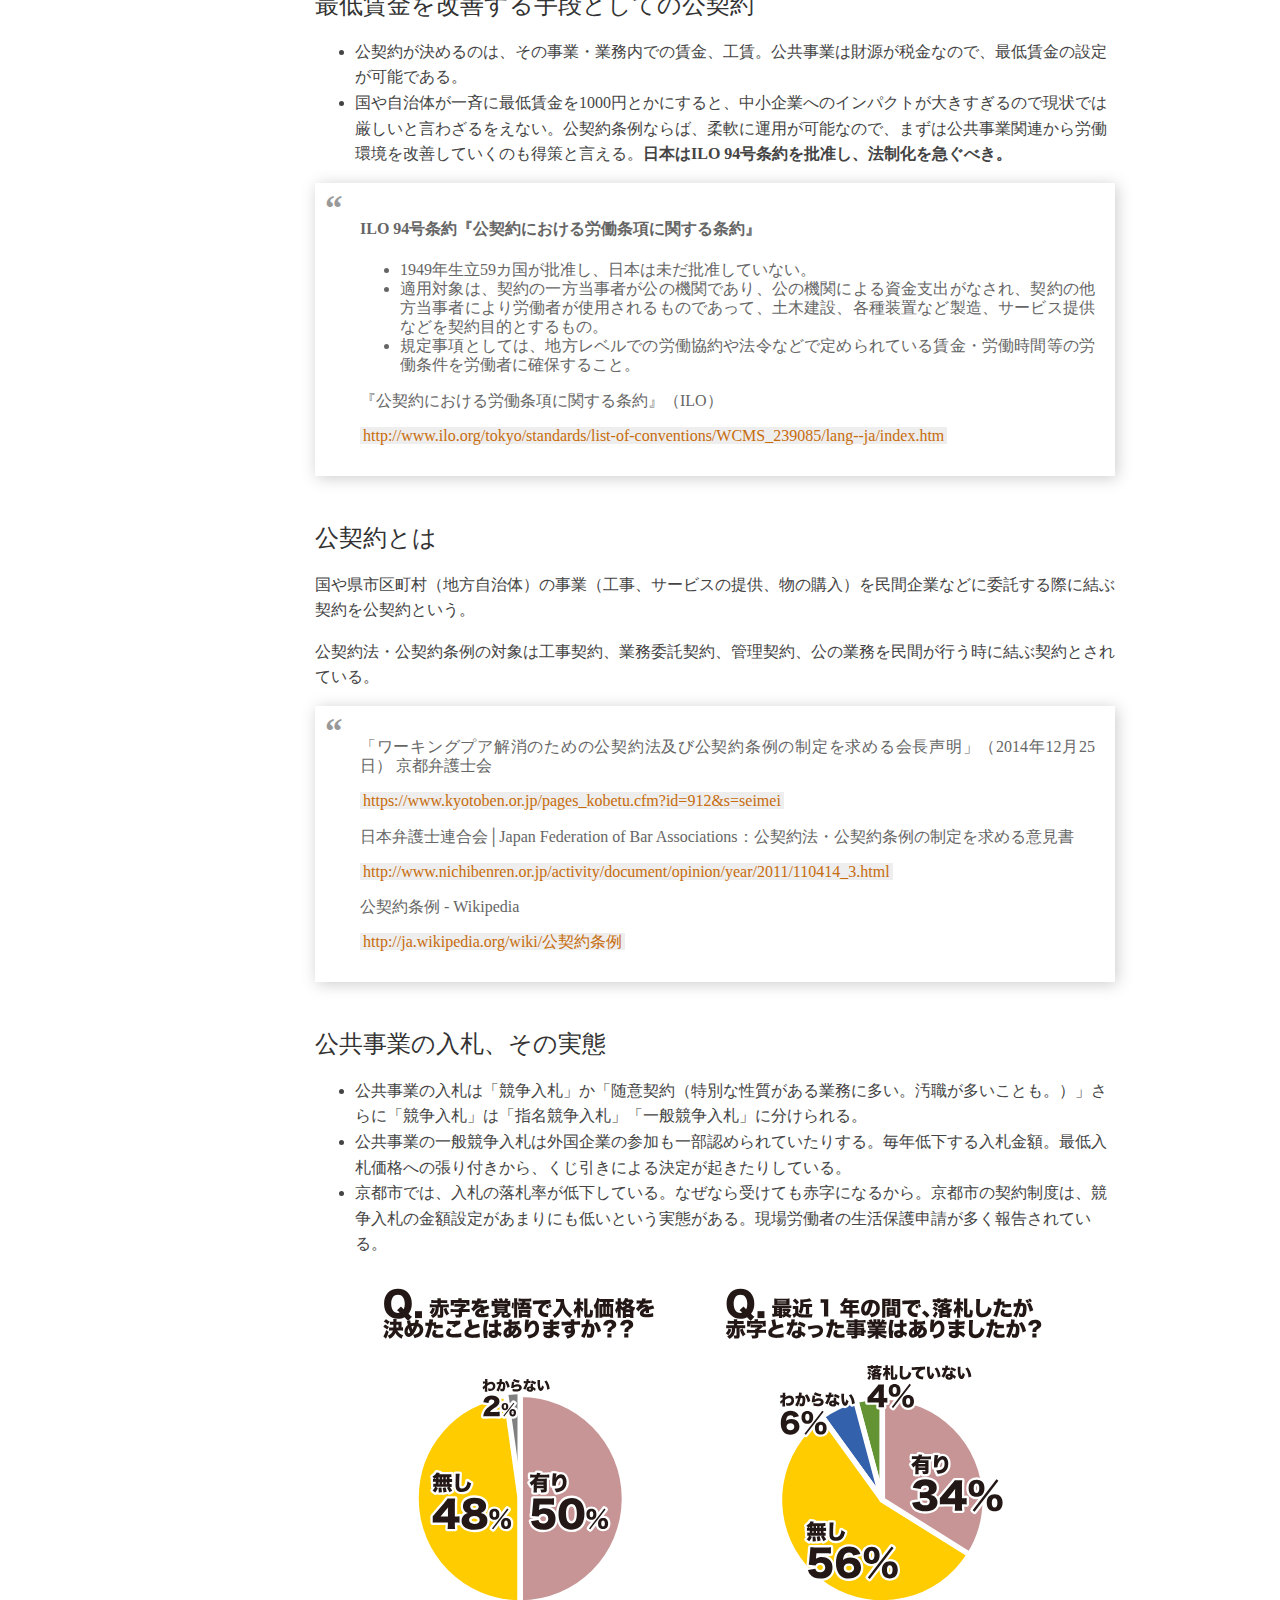
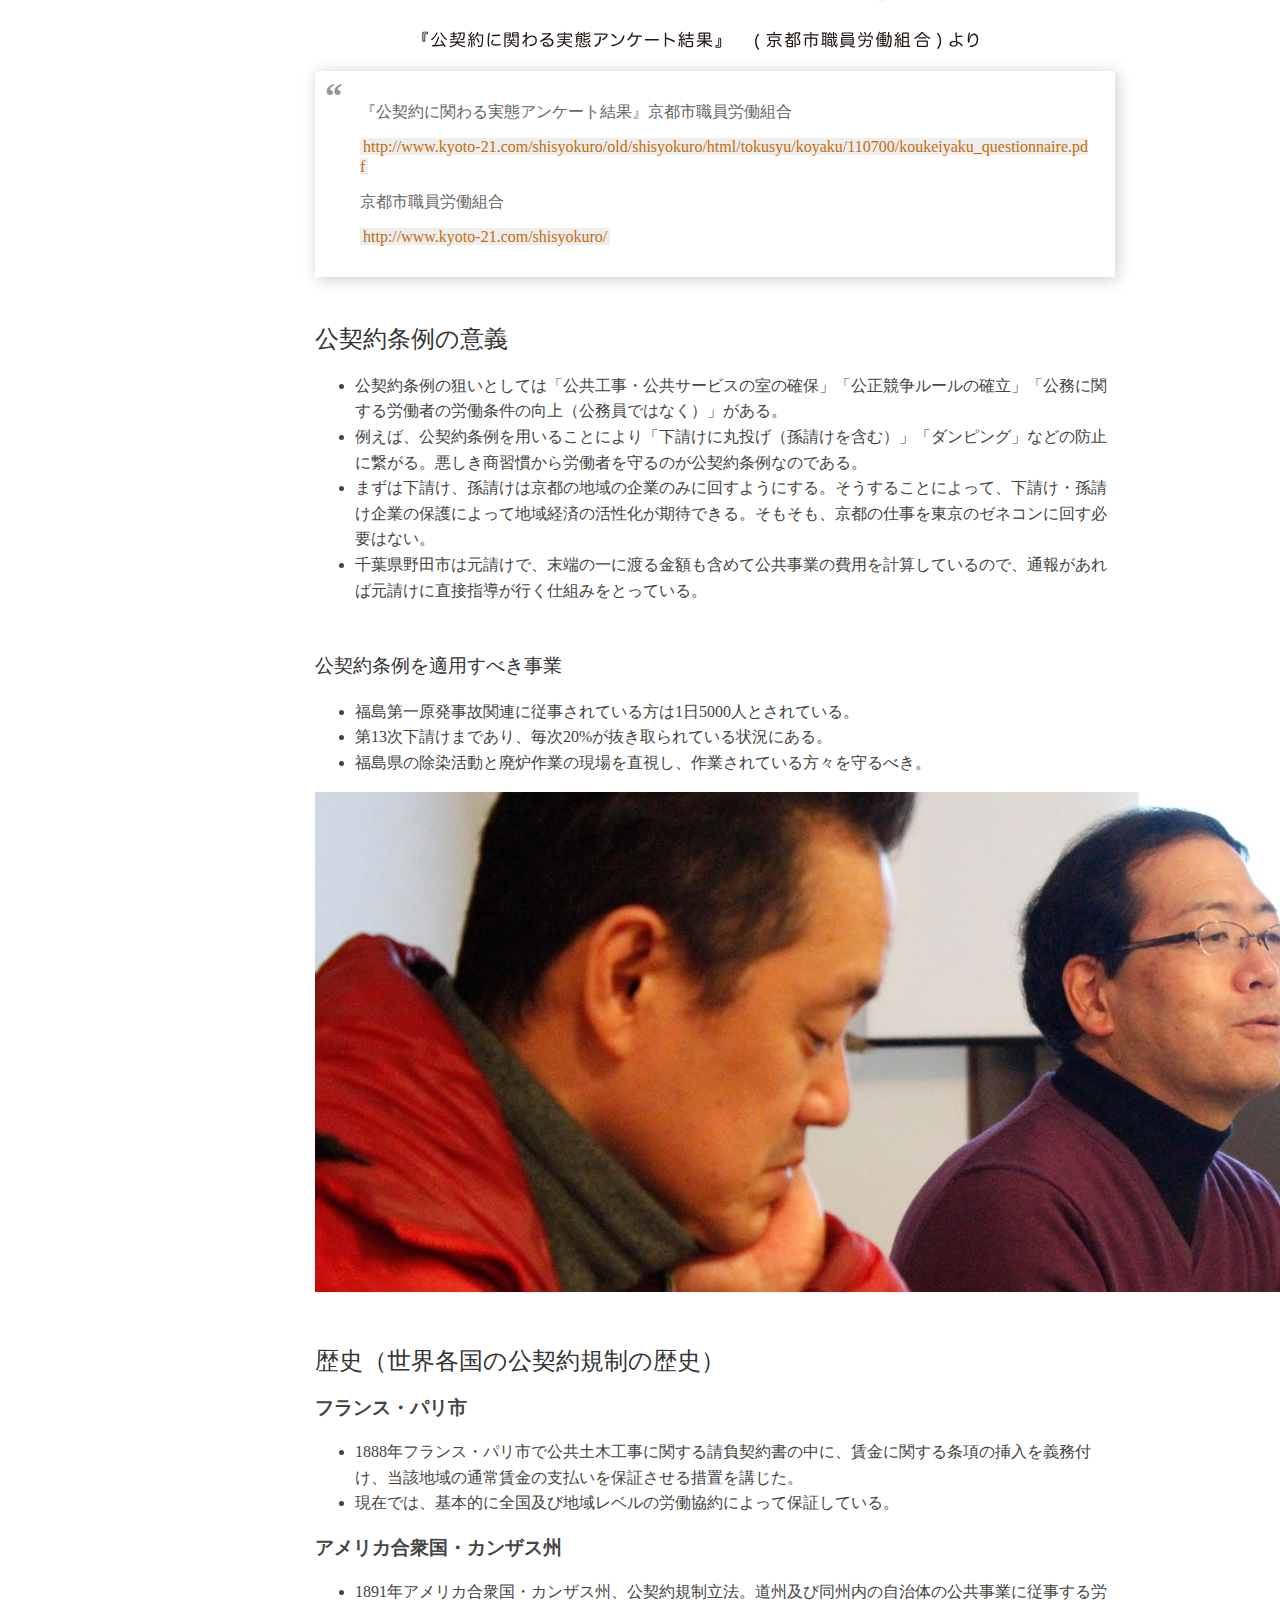
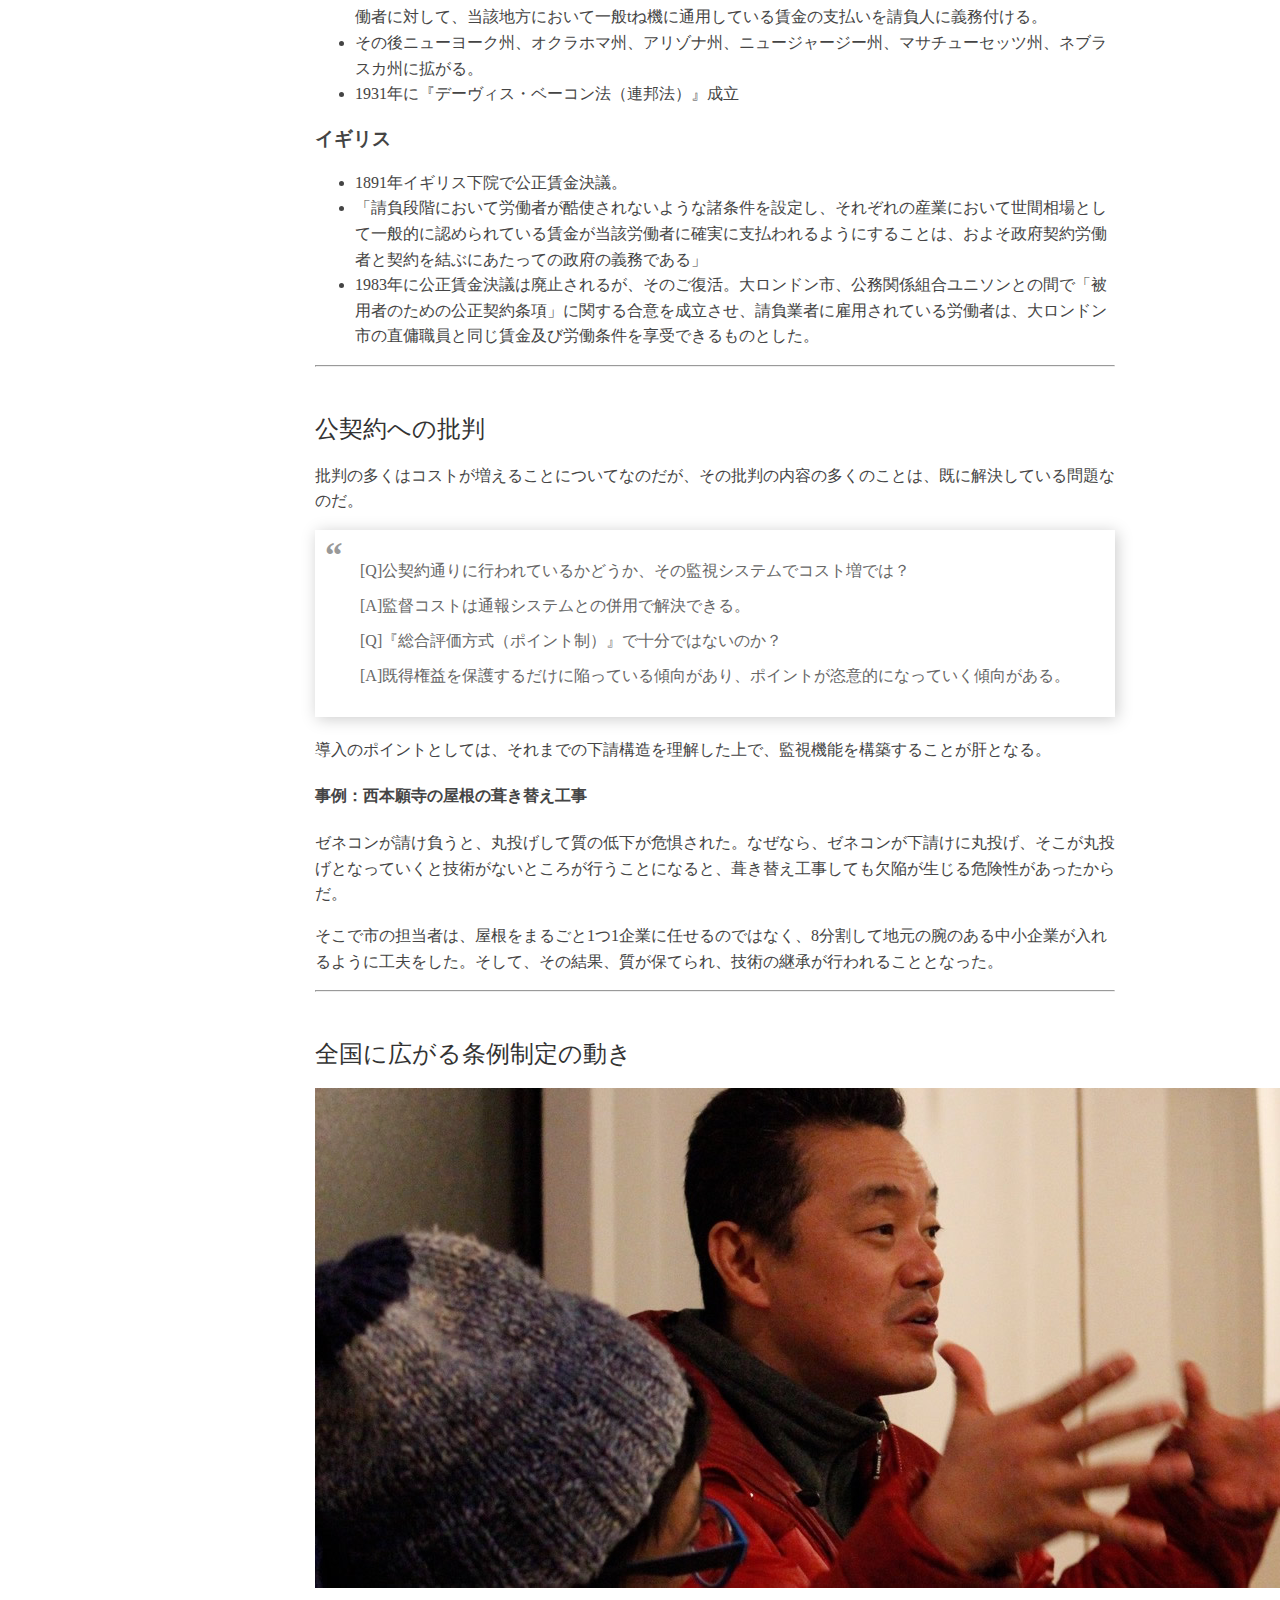
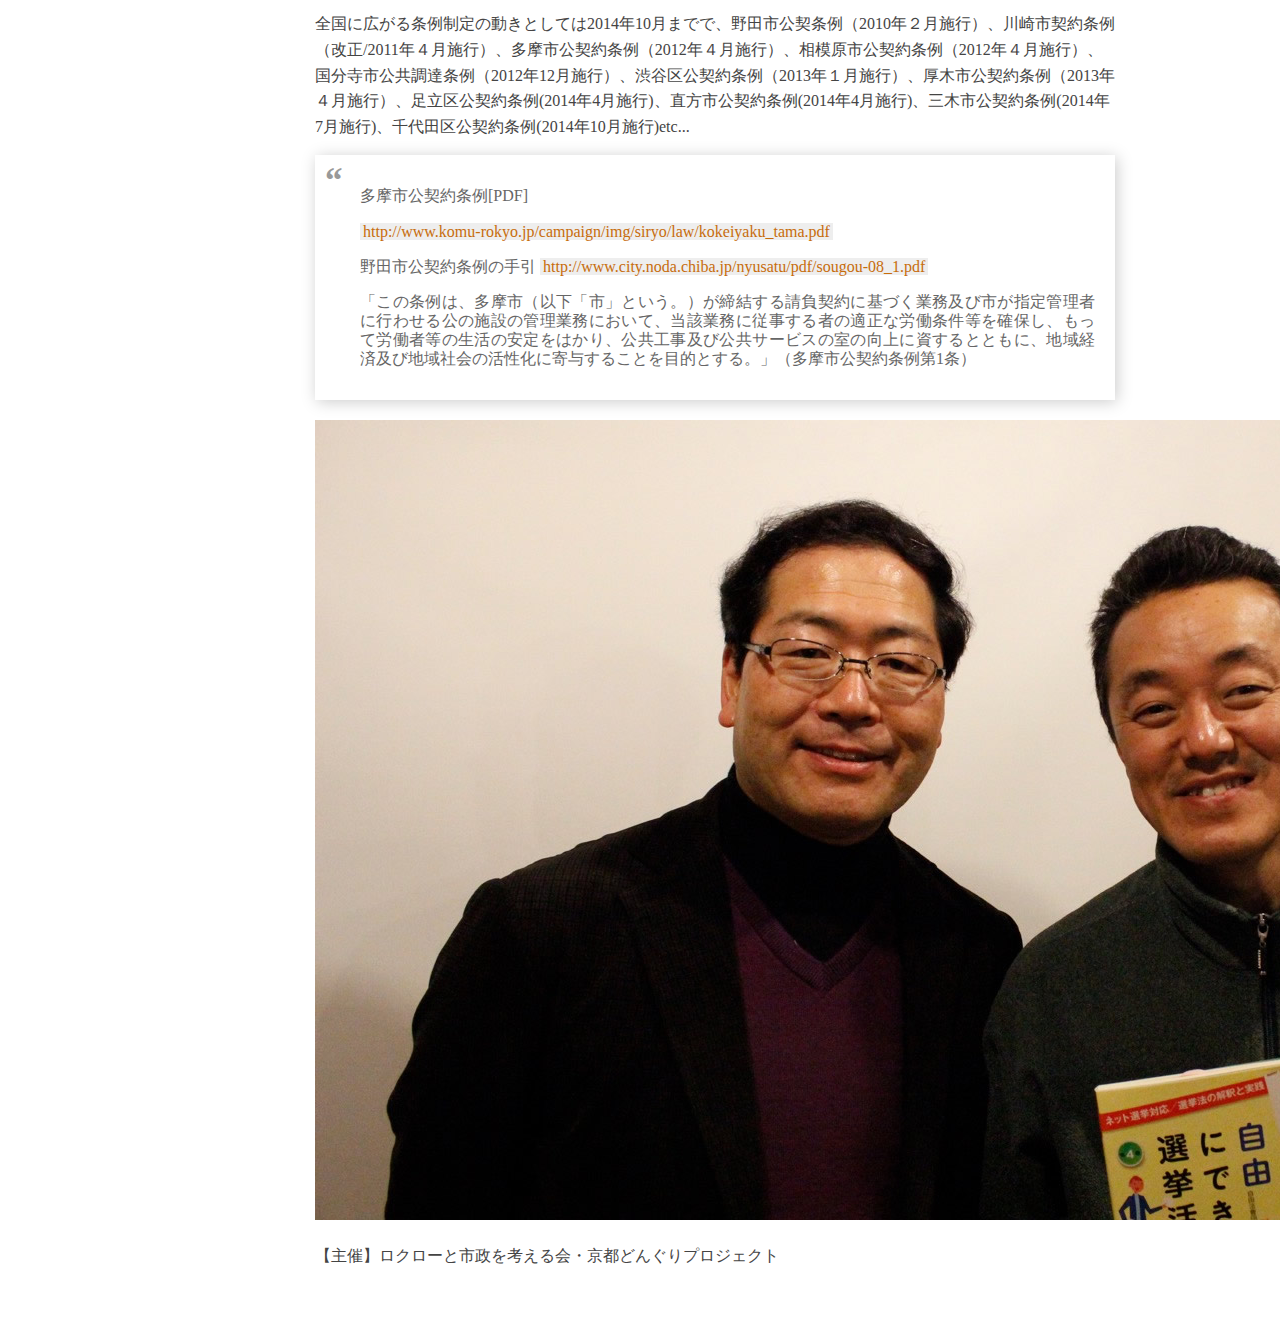
==== commit 895c6430: "a" ====
--- a/9999999999999999999999999993333333333333333333333333333333333333333333333333333333333333333333333333333333333333333333333/0000000000000000000000000000000000000000000000000000000000000000000000000000000000000000000000000000000000000000000000000000/index.html
+++ b/9999999999999999999999999993333333333333333333333333333333333333333333333333333333333333333333333333333333333333333333333/0000000000000000000000000000000000000000000000000000000000000000000000000000000000000000000000000000000000000000000000000000/index.html
@@ -313,7 +313,6 @@
 </div>
 
 <p>
-【会場】かぜのね　多目的スペース　京都市左京区田中下柳町７−２<br>
 【主催】ロクローと市政を考える会・京都どんぐりプロジェクト
 </p>
 
